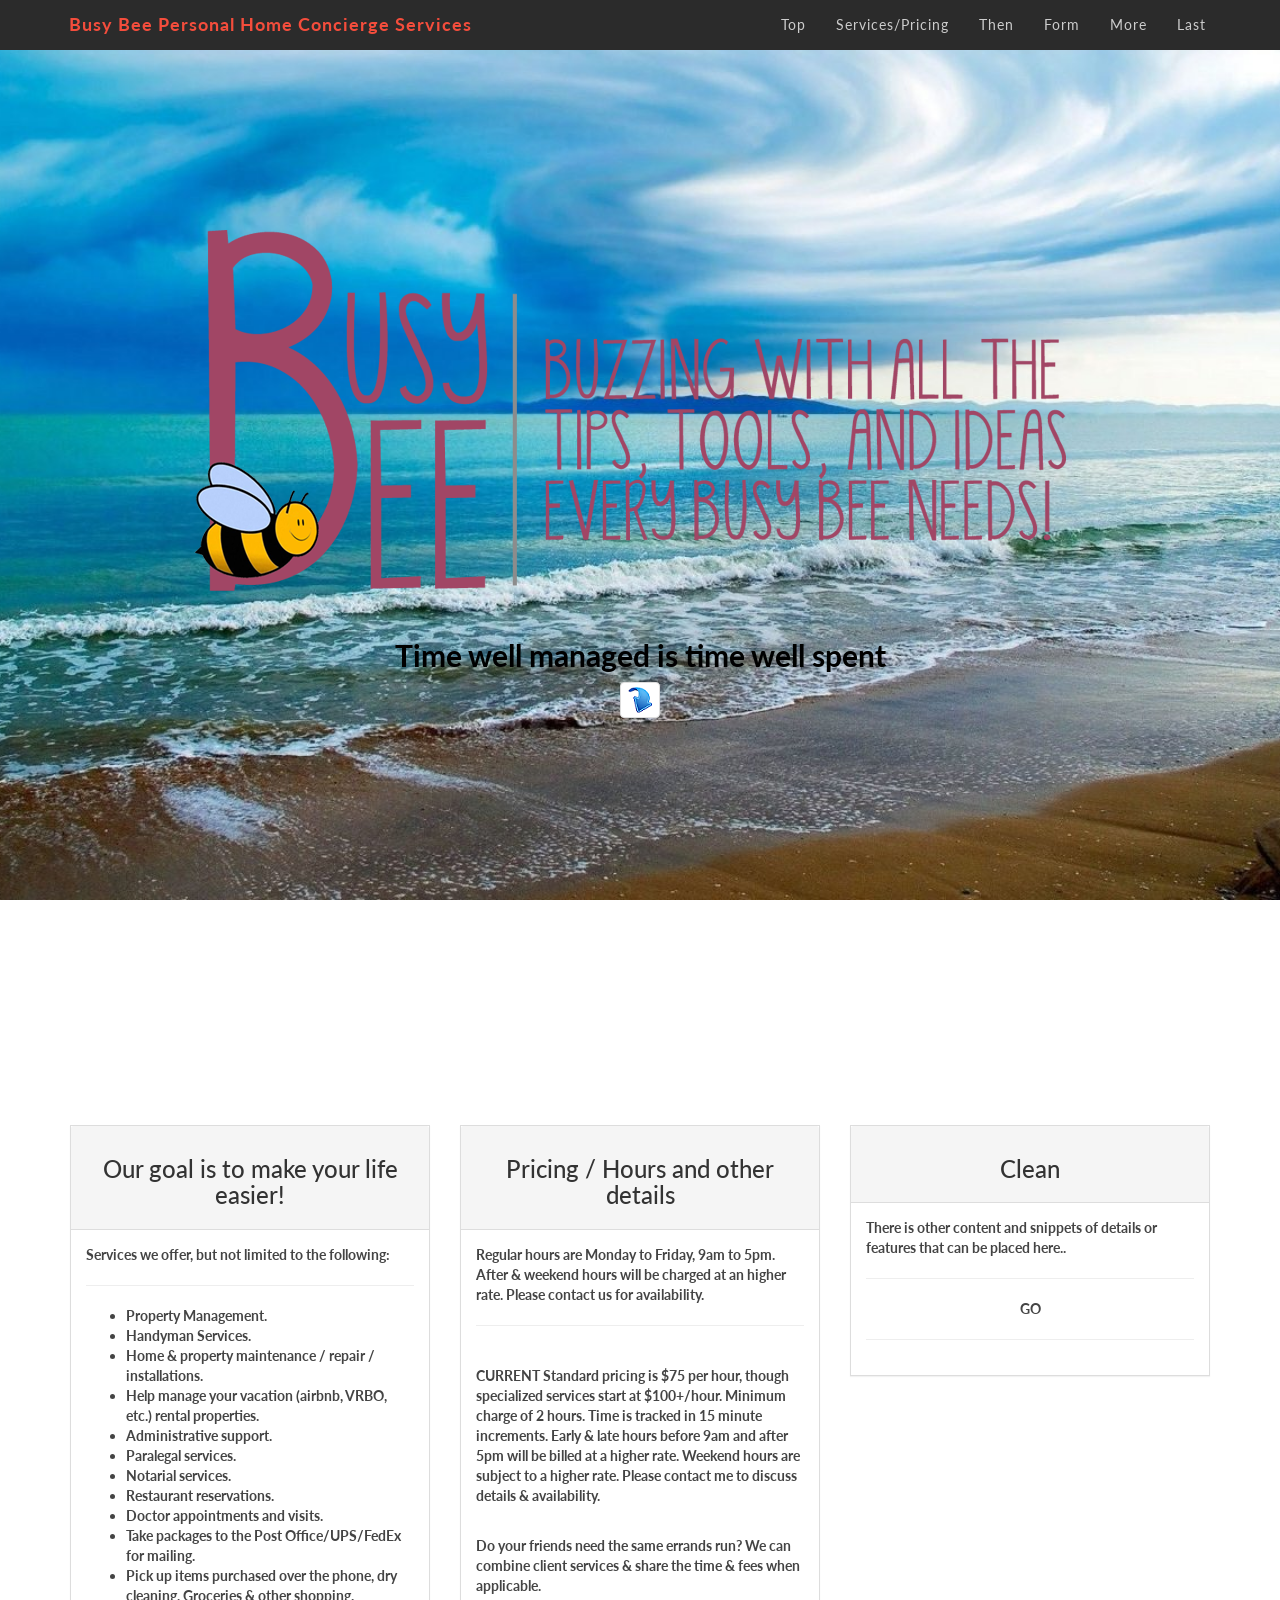
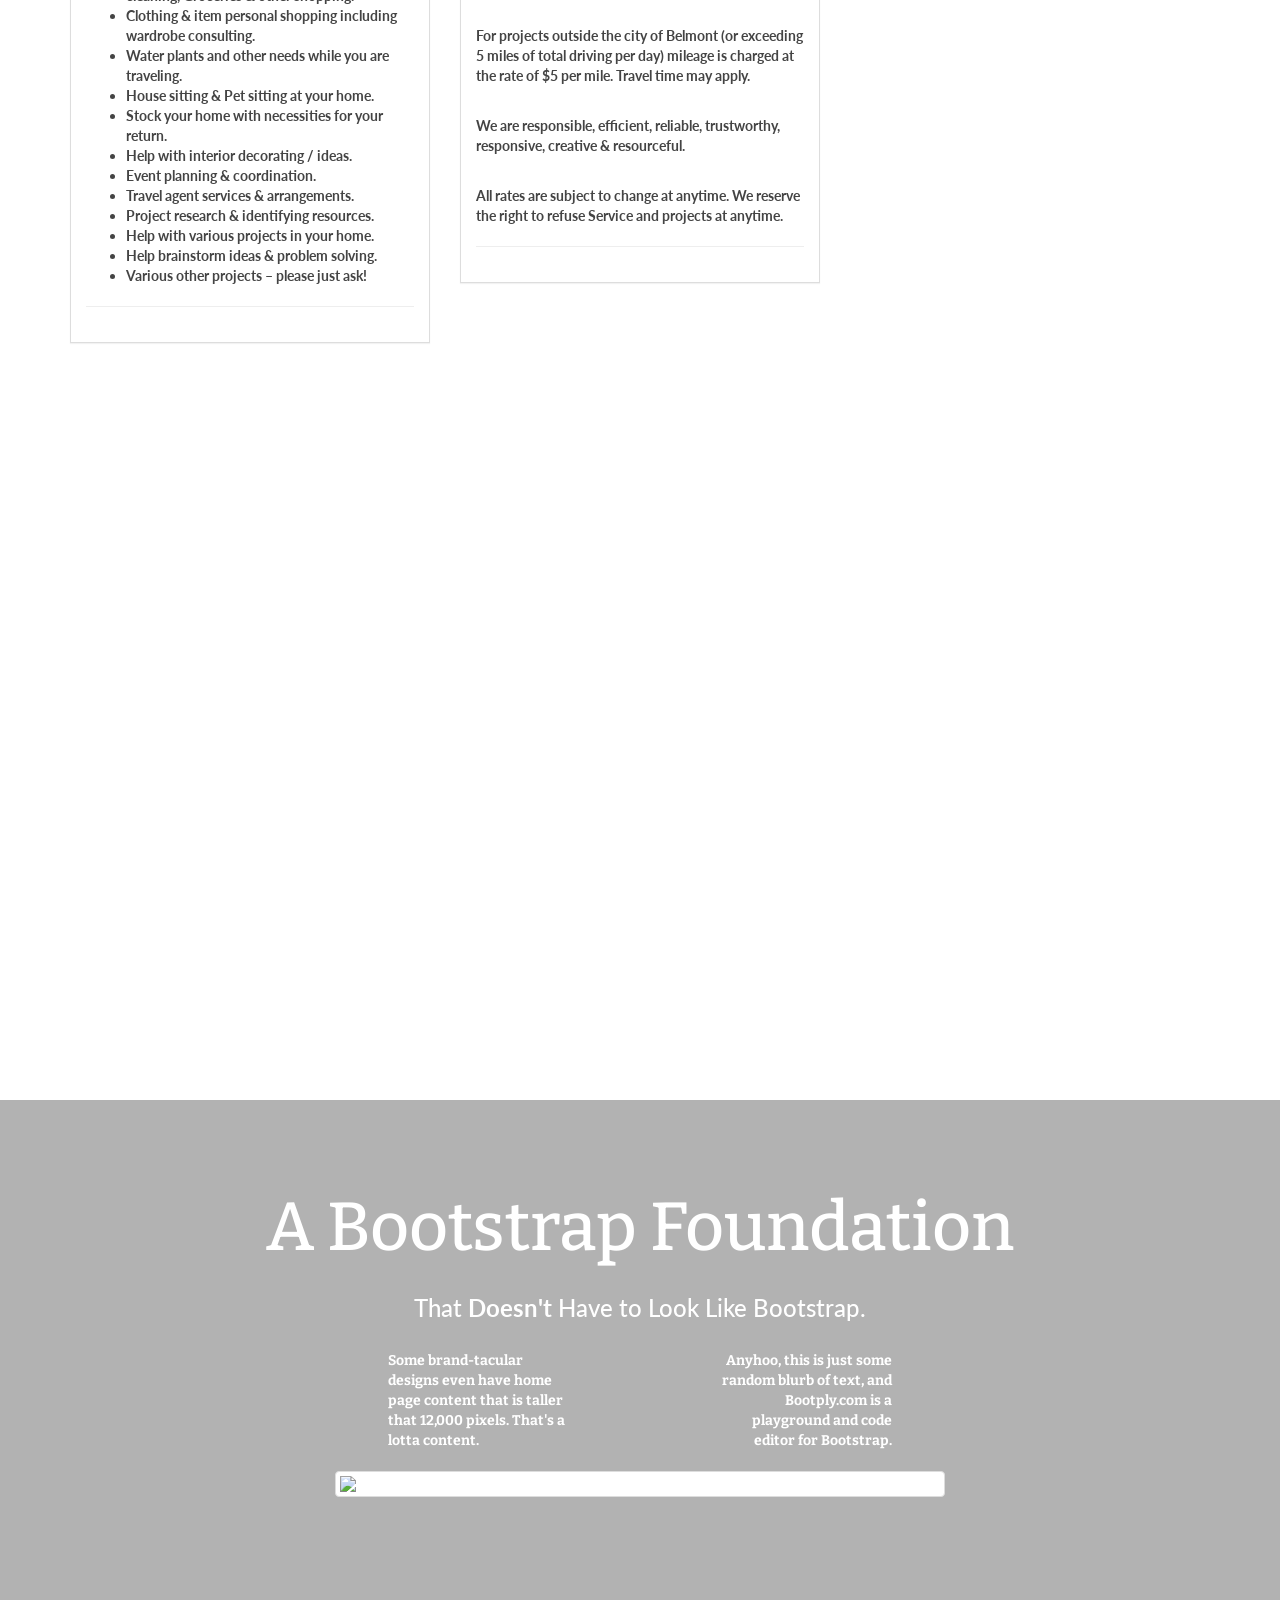
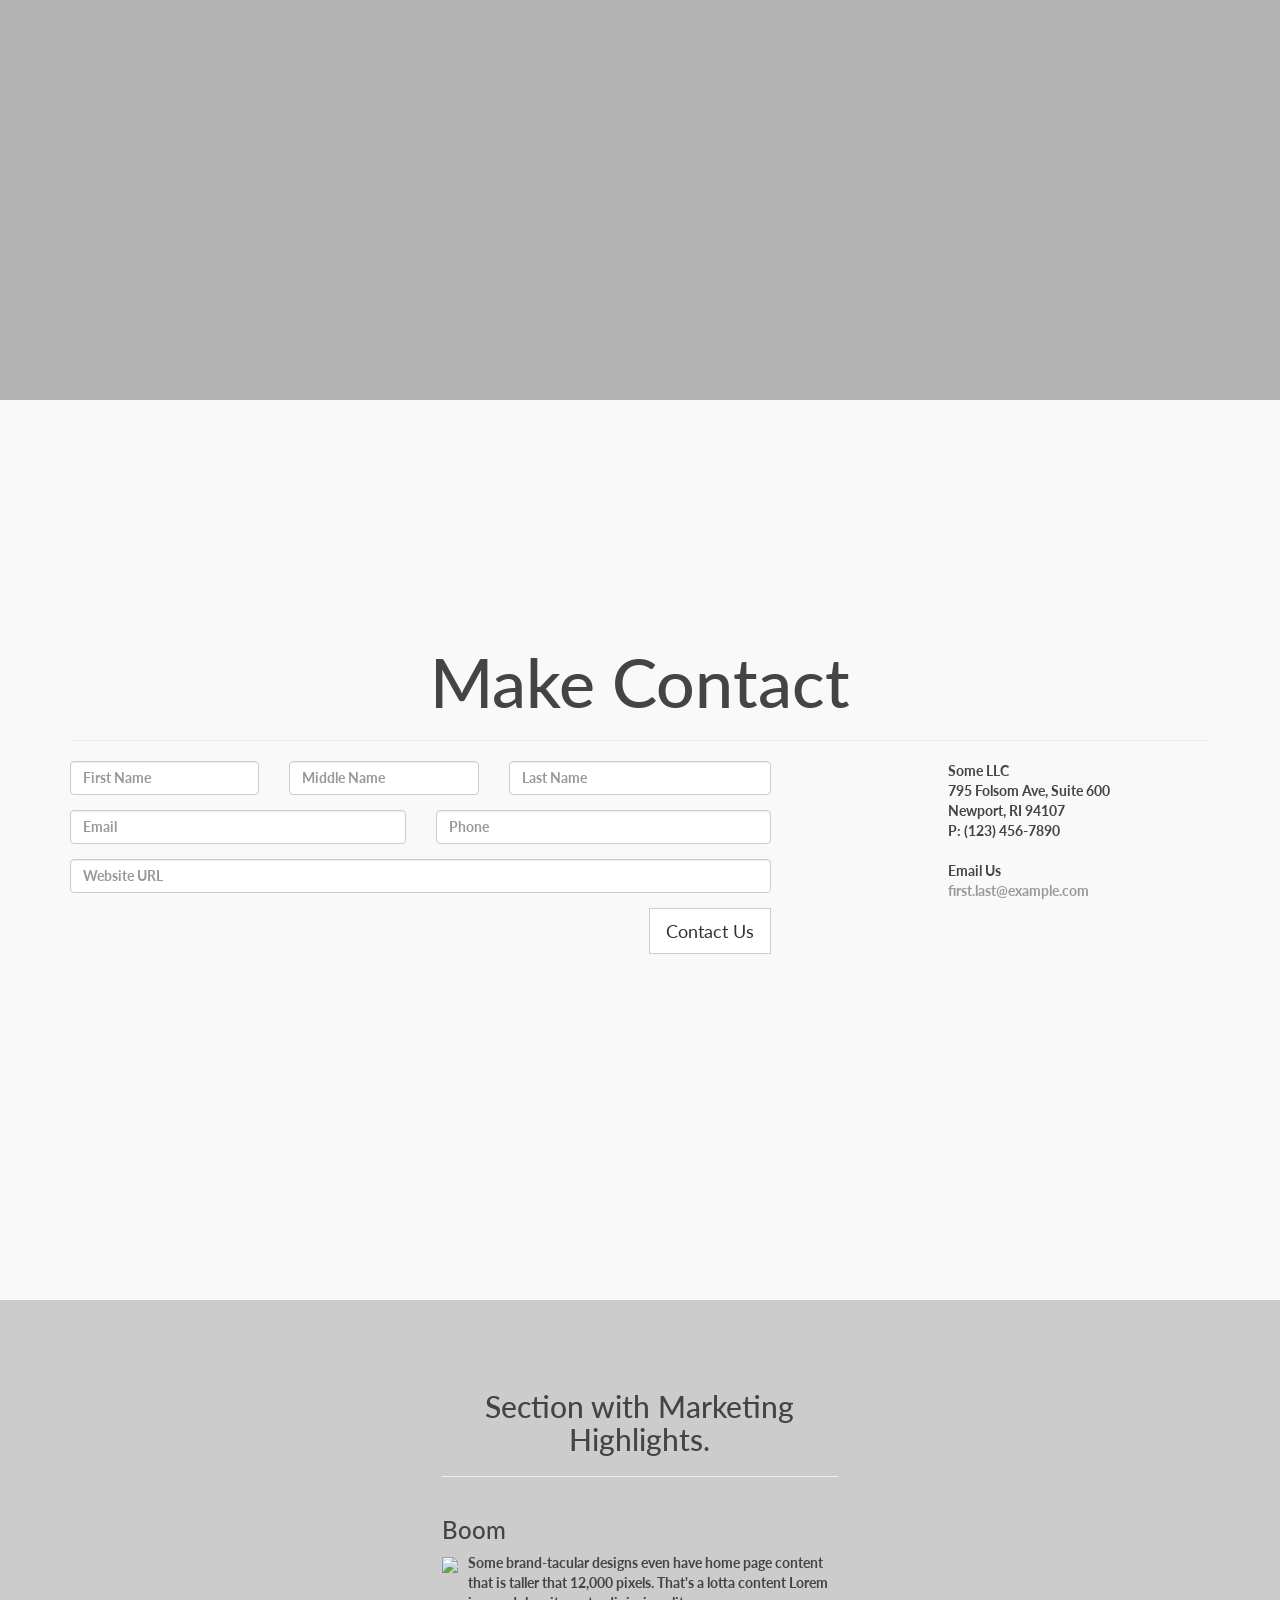
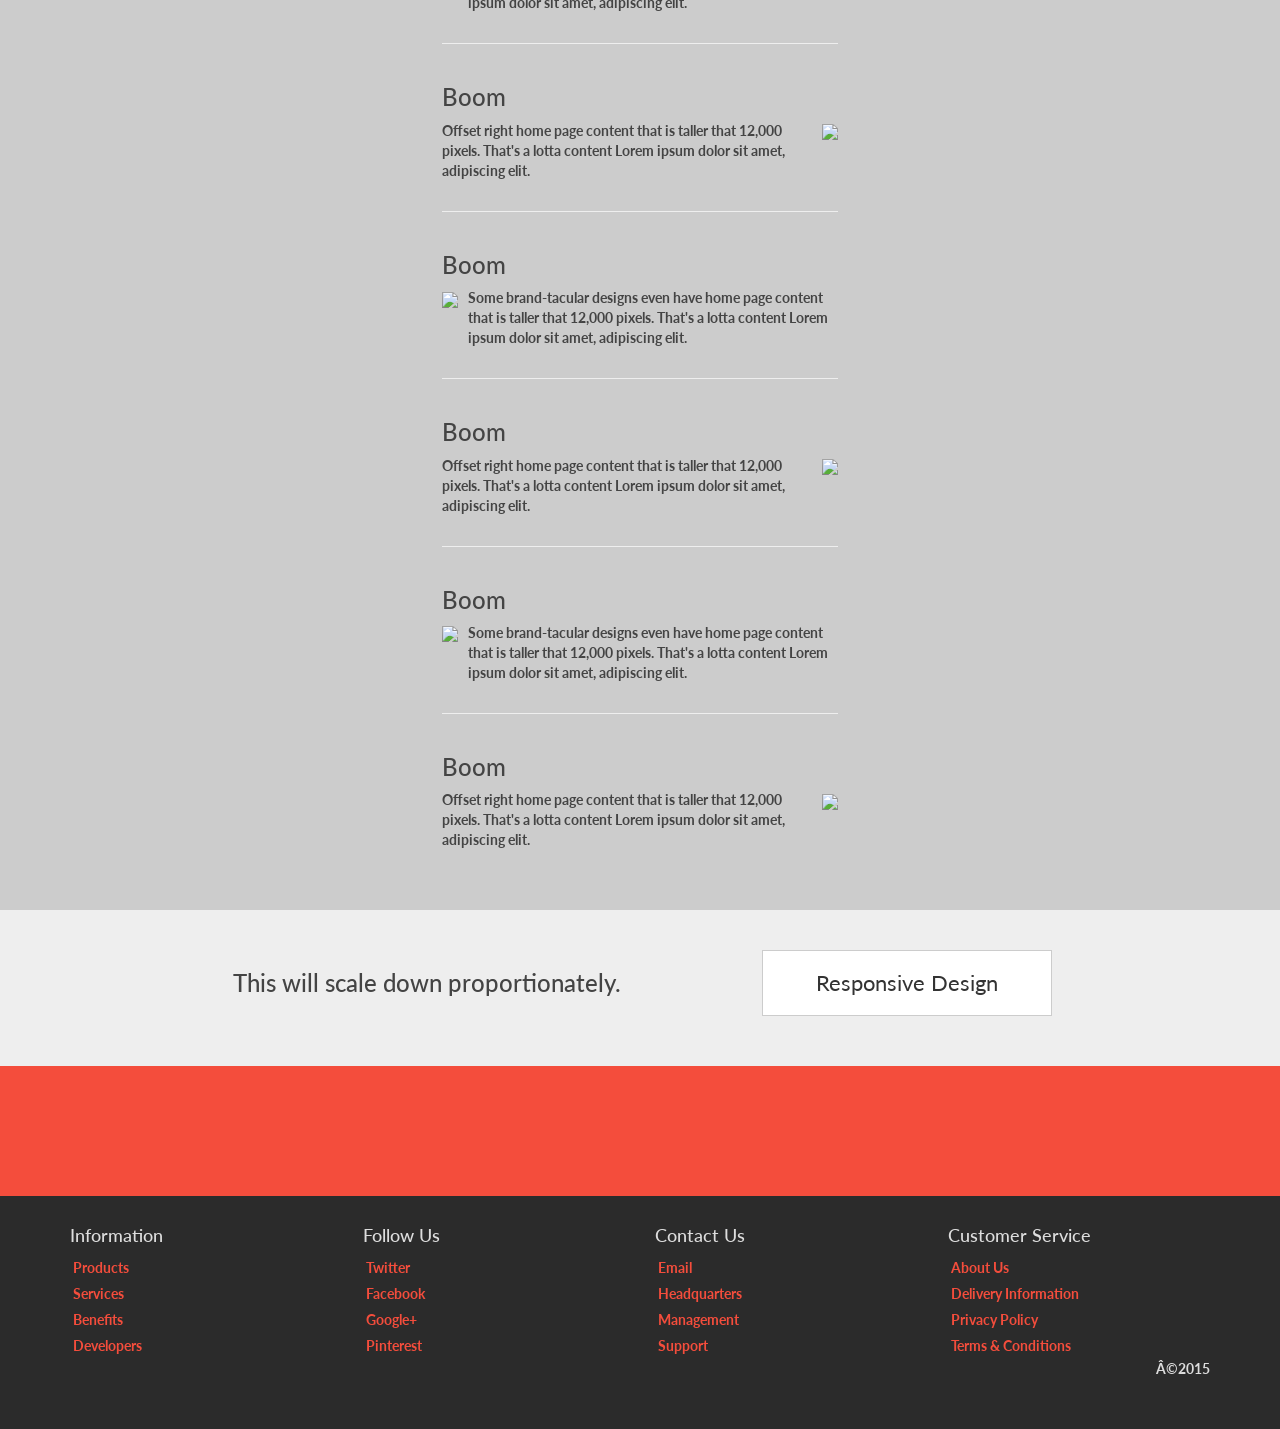
==== index.html @ f1a3a5f2 "Update index.html" ====
<!DOCTYPE html>
<html lang="en">
<head><meta https-equiv="Content-Type" content="text/html; charset=windows-1252">
      <meta charset="utf-8">
      <meta name="viewport" content="width=device-width, initial-scale=1">
      
  <title>busybeepersonalhomeconcierge</title>
	     <!-- Latest compiled and minified CSS -->
             <link rel="stylesheet" href="https://maxcdn.bootstrapcdn.com/bootstrap/3.3.5/css/bootstrap.min.css">
             <!-- Optional theme -->
             <link rel="stylesheet" href="https://maxcdn.bootstrapcdn.com/bootstrap/3.3.5/css/bootstrap-theme.min.css">
             <link type="text/css" rel="stylesheet" href="Busybee.css">
		     <!-- jQuery library -->
             <script src="https://ajax.googleapis.com/ajax/libs/jquery/1.11.3/jquery.min.js"></script>
             <!-- Latest compiled JavaScript -->
             <script src="https://maxcdn.bootstrapcdn.com/bootstrap/3.3.5/js/bootstrap.min.js"></script>
             <script type="text/javascript" src="Busybee.js"></script>
</head>

<nav class="navbar navbar-trans navbar-fixed-top" role="navigation">
    <div class="container">
        <div class="navbar-header">
            <button type="button" class="navbar-toggle" data-toggle="collapse" data-target="#navbar-collapsible">
                <span class="sr-only">Toggle navigation</span>
                <span class="icon-bar"></span>
                <span class="icon-bar"></span>
                <span class="icon-bar"></span>
            </button>
            <a class="navbar-brand text-danger" href="#"><b>Busy Bee Personal Home Concierge Services</b> </a>
        </div>
        <div class="navbar-collapse collapse" id="navbar-collapsible">
            <ul class="nav navbar-nav navbar-right">
                <li><a href="#section1">Top</a></li>
                <li><a href="#section2">Services/Pricing</a></li>
                <li><a href="#section3">Then</a></li>
                <li><a href="#section4">Form</a></li>
                <li><a href="#section5">More</a></li>
                <li><a href="#section6">Last</a></li>
                <li>&nbsp;</li>
            </ul>
            
        </div>
    </div>
</nav>

<section class="container-fluid" id="section1">
    <div id="butterfly">
        <div id="leftwing">
        </div>
        <div id="rightwing">
        </div>
    </div>
	<div class="v-center">
	
        <p class="text-center"><photo class="photo"><img id="img1" src="busybee2.png"></photo></p>
        <h2 class="text-center lato animate slideInDown" id="firsth2"><b> Time well managed is time well spent <b/></h2>
        
         <p class="text-center">
                <img src="downarrow.png" class="img-responsive thumbnail center-block ">
            </p>
        </div>
    
</section>

<section class="container-fluid" id="section2">
    <div class="container v-center">
        <div class="row">
            <div class="col-sm-4">
                <div class="row">
                    <div class="col-sm-12 text-center">
                        <div class="panel panel-default slideInLeft animate">
                            <div class="panel-heading">
                            <h3>Our goal is to make your life easier!</h3></div>
                            <div class="panel-body">
                                <p>Services we offer, but not limited to the following:</p>
                                <hr>
								<ul>
								<li>Property Management.</li>
								<li>Handyman Services.</li>
								<li>Home & property maintenance / repair / installations.</li>
								<li>Help manage your vacation (airbnb, VRBO, etc.) rental properties.</li>
								<li>Administrative support.</li>
								<li>Paralegal services.</li>
								<li>Notarial services.</li>
								<li>Restaurant reservations.</li>
								<li>Doctor appointments and visits.</li>
								<li>Take packages to the Post Office/UPS/FedEx for mailing.</li>
								<li>Pick up items purchased over the phone, dry cleaning, Groceries & other shopping.</li>
								<li>Clothing & item personal shopping including wardrobe consulting.</li>
								<li>Water plants and other needs while you are traveling.</li>
								<li>House sitting & Pet sitting at your home.</li>
								<li>Stock your home with necessities for your return.</li>
								<li>Help with interior decorating / ideas.</li>
								<li>Event planning & coordination.</li>
								<li>Travel agent services & arrangements.</li>
								<li>Project research & identifying resources.</li>
								<li>Help with various projects in your home.</li>
								<li>Help brainstorm ideas & problem solving.</li>
								<li>Various other projects – please just ask!</li>
								</ul>
                                <hr>
                            </div>
                        </div>
                    </div>
                </div>
            </div>
            <div class="col-sm-4 text-center">
                <div class="row">
                    <div class="col-sm-12 text-center">
                        <div class="panel panel-default slideInUp animate">
                            <div class="panel-heading">
                            <h3>Pricing / Hours and other details</h3></div>
                            <div class="panel-body">
                                <p>Regular hours are Monday to Friday, 9am to 5pm. After & weekend hours will be charged at an higher rate. Please contact us for availability.</p>
                                <hr>
								<p></p><br>

                                <p>CURRENT Standard pricing is $75 per hour, though specialized services start at $100+/hour. Minimum charge of 2 hours. Time is tracked in 15 minute increments. Early & late hours before 9am and after 5pm will be billed at a higher rate. Weekend hours are subject to a higher rate. Please contact me to discuss details & availability.</p><br>

                                <p>Do your friends need the same errands run? We can combine client services & share the time & fees when applicable.</p><br>

                                <p>For projects outside the city of Belmont (or exceeding 5 miles of total driving per day) mileage is charged at the rate of $5 per mile. Travel time may apply.</p> <br>

                                <p>We are responsible, efficient, reliable, trustworthy, responsive, creative & resourceful.</p><br>

                                <p>All rates are subject to change at anytime. We reserve the right to refuse Service and projects at anytime.</p>
                                <hr>
                            </div>
                        </div>
                    </div>
                </div>
            </div>
            <div class="col-sm-4 text-center">
                <div class="row">
                    <div class="col-sm-12 text-center">
                        <div class="panel panel-default slideInRight animate">
                            <div class="panel-heading">
                            <h3>Clean</h3></div>
                            <div class="panel-body">
                                <p>There is other content and snippets of details or features that can be placed here..</p>
                                <hr>GO
                                <hr>
                            </div>
                        </div>
                    </div>
                </div>
            </div>
        </div>
        <!--/row-->
        <div class="row">
            <br>
        </div>
    </div>
    <!--/container-->
</section>

<section>
    <div class="container-fluid v-center">
        <div class="row">
            
        </div>
        <div class="row">
          
        </div>
        <!--/row-->
    </div>
</section>

<section class="container-fluid" id="section3">
    <h1 class="text-center">A Bootstrap Foundation</h1>
    <div class="row">
        <div class="col-sm-6 col-sm-offset-3">
            <h3 class="text-center lato slideInUp animate">That <strong>Doesn't</strong> Have to Look Like Bootstrap.</h3>
            <br>
            <div class="row">
                <div class="col-xs-4 col-xs-offset-1">Some brand-tacular designs even have home page content that is taller that 12,000 pixels. That's a lotta content.</div>
                <div class="col-xs-2"></div>
                <div class="col-xs-4 text-right">Anyhoo, this is just some random blurb of text, and Bootply.com is a playground and code editor for Bootstrap.</div>
            </div>
            <br>
            <p class="text-center">
                <img src="//placehold.it/444x222/444/FFF" class="img-responsive thumbnail center-block ">
            </p>
        </div>
    </div>
</section>

<section id="section4">
    <div class="container v-center">
        <div class="row">
            <div class="col-md-12">
                <h1 class="text-center">Make Contact</h1>
                <hr>
            </div>
        </div>
        <div class="row">
            <div class="col-sm-9">
                <div class="row form-group">
                    <div class="col-sm-3">
                        <input type="text" class="form-control" id="firstName" name="firstName" placeholder="First Name" required="">
                    </div>
                    <div class="col-sm-3">
                        <input type="text" class="form-control" id="middleName" name="firstName" placeholder="Middle Name" required="">
                    </div>
                    <div class="col-sm-4">
                        <input type="text" class="form-control" id="lastName" name="lastName" placeholder="Last Name" required="">
                    </div>
                </div>
                <div class="row form-group">
                    <div class="col-sm-5">
                        <input type="email" class="form-control" name="email" placeholder="Email" required="">
                    </div>
                    <div class="col-sm-5">
                        <input type="email" class="form-control" name="phone" placeholder="Phone" required="">
                    </div>
                </div>
                <div class="row form-group">
                    <div class="col-sm-10">
                        <input type="homepage" class="form-control" placeholder="Website URL" required="">
                    </div>
                </div>
                <div class="row form-group">
                    <div class="col-sm-10">
                        <button class="btn btn-default btn-lg pull-right">Contact Us</button>
                    </div>
                </div>
            </div>
            <div class="col-sm-3 pull-right">
                <address>
              <strong>Some LLC</strong><br>
              795 Folsom Ave, Suite 600<br>
              Newport, RI 94107<br>
              P: (123) 456-7890
            </address>
                <address>
              <strong>Email Us</strong><br>
              <a href="mailto:#">first.last@example.com</a>
            </address>
            </div>
        </div>
    </div>
</section>

<section class="container-fluid" id="section5">
    <div class="row">
        <div class="col-sm-6 col-sm-offset-3 col-md-4 col-md-offset-4">
            <h2 class="text-center lato">Section with Marketing Highlights.</h2>
            <hr>
            <div class="media">
                <h3>Boom</h3>
                <div class="media-left">
                    <img src="//placehold.it/100">
                </div>
                <div class="media-body media-middle">
                    <p>Some brand-tacular designs even have home page content that is taller that 12,000 pixels. That's a lotta content Lorem ipsum dolor sit amet, adipiscing elit.</p>
                </div>
            </div>
            <hr>
            <div class="media">
                <h3>Boom</h3>
                <div class="media-body media-middle">
                    <p>Offset right home page content that is taller that 12,000 pixels. That's a lotta content Lorem ipsum dolor sit amet, adipiscing elit.</p>
                </div>
                <div class="media-right">
                    <img src="//placehold.it/100">
                </div>
            </div>
            <hr>
            <div class="media">
                <h3>Boom</h3>
                <div class="media-left">
                    <img src="//placehold.it/100">
                </div>
                <div class="media-body media-middle">
                    <p>Some brand-tacular designs even have home page content that is taller that 12,000 pixels. That's a lotta content Lorem ipsum dolor sit amet, adipiscing elit.</p>
                </div>
            </div>
            <hr>
            <div class="media">
                <h3>Boom</h3>
                <div class="media-body media-middle">
                    <p>Offset right home page content that is taller that 12,000 pixels. That's a lotta content Lorem ipsum dolor sit amet, adipiscing elit.</p>
                </div>
                <div class="media-right">
                    <img src="//placehold.it/100">
                </div>
            </div>
            <hr>
            <div class="media">
                <h3>Boom</h3>
                <div class="media-left">
                    <img src="//placehold.it/100">
                </div>
                <div class="media-body media-middle">
                    <p>Some brand-tacular designs even have home page content that is taller that 12,000 pixels. That's a lotta content Lorem ipsum dolor sit amet, adipiscing elit.</p>
                </div>
            </div>
            <hr>
            <div class="media">
                <h3>Boom</h3>
                <div class="media-body media-middle">
                    <p>Offset right home page content that is taller that 12,000 pixels. That's a lotta content Lorem ipsum dolor sit amet, adipiscing elit.</p>
                </div>
                <div class="media-right">
                    <img src="//placehold.it/100">
                </div>
            </div>

        </div>
    </div>
</section>

<section class="container-fluid" id="section6">
    <ul class="row list-unstyled">
        <li class="col-md-6 col-md-offset-1 col-xs-10 col-xs-offset-1">
            <h3 class="text-center">This will scale down proportionately.</h3>
        </li>
        <li class="col-md-3 col-md-offset-0 col-xs-10 col-xs-offset-1 text-center">
            <a href="" class="center-block btn btn-default btn-lg btn-huge lato animate slideInRight">Responsive Design</a>
        </li>
    </ul>
</section>

<section class="container-fluid" id="section7">
    <div class="row">
        <!--fontawesome icons-->
        <div class="col-sm-1 col-sm-offset-3 col-xs-4 text-center">
            <i class="fa fa-github fa-4x"></i>
        </div>
        <div class="col-sm-1 col-xs-4 text-center">
            <i class="fa fa-foursquare fa-4x"></i>
        </div>
        <div class="col-sm-1 col-xs-4 text-center">
            <i class="fa fa-pinterest fa-4x"></i>
        </div>
        <div class="col-sm-1 col-xs-4 text-center">
            <i class="fa fa-google-plus fa-4x"></i>
        </div>
        <div class="col-sm-1 col-xs-4 text-center">
            <i class="fa fa-twitter fa-4x"></i>
        </div>
        <div class="col-sm-1 col-xs-4 text-center">
            <i class="fa fa-dribbble fa-4x"></i>
        </div>
    </div>
</section>

<footer id="footer">
    <div class="container">
        <div class="row">
            <div class="col-xs-6 col-sm-6 col-md-3 column">
                <h4>Information</h4>
                <ul class="nav">
                    <li><a href="about-us.html">Products</a></li>
                    <li><a href="about-us.html">Services</a></li>
                    <li><a href="about-us.html">Benefits</a></li>
                    <li><a href="elements.html">Developers</a></li>
                </ul>
            </div>
            <div class="col-xs-6 col-md-3 column">
                <h4>Follow Us</h4>
                <ul class="nav">
                    <li><a href="#">Twitter</a></li>
                    <li><a href="#">Facebook</a></li>
                    <li><a href="#">Google+</a></li>
                    <li><a href="#">Pinterest</a></li>
                </ul>
            </div>
            <div class="col-xs-6 col-md-3 column">
                <h4>Contact Us</h4>
                <ul class="nav">
                    <li><a href="#">Email</a></li>
                    <li><a href="#">Headquarters</a></li>
                    <li><a href="#">Management</a></li>
                    <li><a href="#">Support</a></li>
                </ul>
            </div>
            <div class="col-xs-6 col-md-3 column">
                <h4>Customer Service</h4>
                <ul class="nav">
                    <li><a href="#">About Us</a></li>
                    <li><a href="#">Delivery Information</a></li>
                    <li><a href="#">Privacy Policy</a></li>
                    <li><a href="#">Terms &amp; Conditions</a></li>
                </ul>
            </div>
        </div>
        <!--/row-->
        <p class="text-right">Â©2015</p>
    </div>
</footer>

<div class="scroll-up">
	<a href="#"><i class="fa fa-angle-up"></i></a>
</div>

<div id="myModal" class="modal fade" tabindex="-1" role="dialog" aria-labelledby="myModalLabel" aria-hidden="true">
    <div class="modal-dialog">
        <div class="modal-content">
            <div class="modal-header">
                <button type="button" class="close" data-dismiss="modal" aria-hidden="true">Ã—</button>
                <h2 class="text-center"><img src="//placehold.it/110" class="img-circle"><br>Login</h2>
            </div>
            <div class="modal-body row">
                <h6 class="text-center">COMPLETE THESE FIELDS TO SIGN UP</h6>
                <form class="col-md-10 col-md-offset-1 col-xs-12 col-xs-offset-0">
                    <div class="form-group">
                        <input type="text" class="form-control input-lg" placeholder="Email">
                    </div>
                    <div class="form-group">
                        <input type="password" class="form-control input-lg" placeholder="Password">
                    </div>
                    <div class="form-group">
                        <button class="btn btn-danger btn-lg btn-block">Sign In</button>
                        <span class="pull-right"><a href="#">Register</a></span><span><a href="#">Need help?</a></span>
                    </div>
                </form>
            </div>
            <div class="modal-footer">
                <h6 class="text-center"><a href="">Privacy is important to us. Click here to read why.</a></h6>
            </div>
        </div>
    </div>
</div>
---- Busybee.css ----
@import url(http://fonts.googleapis.com/css?family=Lato:300,400);
@import url(http://fonts.googleapis.com/css?family=Bitter:400);

html,body {
	height:100%;
    background:center no-repeat fixed url('beach1.jpg');
    background-size: cover;
    color:#444;
    font-family: 'Lato', sans-serif;
}

@media (min-width:768px) {
    h1 {
        font-size:68px;
    }
}

a {
    color:#999;
}

a:hover {
    color:#111;
}

.btn,.well,.panel {
    border-radius:0;
}

.btn-danger {
    background-color:#f44d3c;
}

.text-danger, a.text-danger {
    color:#f44d3c;
}

.btn-huge {
    padding:17px 22px;
    font-size:22px;
}

.lato {
    font-family: 'Lato', sans-serif;
}

.bitter {
    font-family: 'Bitter', serif;
}

.icon-bar {
	background-color:#fff;
}

.navbar-trans {
	background-color:#2b2b2b;
    color:#cdcdcd;
    border-width:0;
}

.navbar-trans .navbar-brand, .navbar-trans >.container-fluid .navbar-brand {
    padding: 14px;
    color:#f44d3c;
}

.navbar-trans li>a:focus,.navbar-trans li.active {
	background-color:#f44d3c;
	color:#333;
}

.navbar-trans li>a:hover {
	background-color:#f44d3c;
	color:#fff;
	opacity:0.5;
}

.navbar-trans a{
    color:#cdcdcd;
    letter-spacing:1px;
}

.navbar-trans .form-control:focus {
	border-color: #eee;
	outline: 0;
	-webkit-box-shadow: inset 0 1px 1px rgba(0,0,0,0.075),0 0 8px rgba(100,100,100,0.6);
	box-shadow: inset 0 1px 1px rgba(0,0,0,0.075),0 0 8px rgba(100,100,100,0.6);
}

.scroll-down {
  position: absolute;
  left: 50%;
  bottom: 40px;
  border: 2px solid #fff;
  border-radius: 50%;
  height: 50px;
  width: 50px;
  margin-left: -15px;
  display: block;
  padding: 7px;
  text-align: center;
  z-index:-1
}

.scroll-up {
  position: fixed;
  display: none;
  z-index: 999;
  bottom: 2em;
  right: 2em;
}

.scroll-up a {
  background-color: rgba(135, 135, 135, 0.2);
  display: block;
  width: 35px;
  height: 35px;
  text-align: center;
  color: #fff;
  font-size: 15px;
  line-height: 30px;
}

section {background-color: rgba(0,0,0,0.0);
	padding-top:70px;  
    padding-bottom:50px;
    min-height:100%;
    min-height:calc(100% - 0);
    -webkit-transform-style: preserve-3d;
    -moz-transform-style: preserve-3d;
    transform-style: preserve-3d;
}

@media (min-width:768px) {
    .v-center {
        height: 50%;
        overflow: visible;
        margin: auto;
        position: absolute;
        top: 0; left: 0; bottom: 0; right: 0;
    }
}
#firsth2 {color:#000000;}
#img1 {background-color:;}
#section1, #section3 {
	background-color: rgba(0,0,0,0.0);
	color:#fff;
	font-family: 'Bitter', serif;
}
  
#section4 {
	background-color: rgba(225,225,225,0.2);
	color:#444;
}
  
#section2 {z-index:9;
	background-color: rgba(0,0,0,0.0);
}

#section3 {
	background-color: rgba(0,0,0,0.3);
}

#section5 {
	background-color: rgba(0,0,0,0.2);
}

#section6 {
    background-color: #eee;
	min-height:130px;
	padding-top:40px;
	padding-bottom:40px;
}

#section7 {
	background-color: #f44d3c;
	color: #f6f6f6;
	min-height:130px;
	padding-top:40px;
	padding-bottom:40px;
}
p { text-align:left;}
li{ text-align:left;}


footer {
	background-color:#2b2b2b;
    color:#ddd;
    min-height:100px;
    padding-top:20px;
    padding-bottom:40px;
}

footer .nav>li>a {
    padding: 3px;
    color: #f44d3c;
}

footer .nav>li>a:hover {
    background-color:transparent;
	color:#fff;
}#butterfly{
    position: absolute;
    left:0px;
    top:0px;
    width: 366px;
    height: 208px;
    z-index:20;
    -webkit-transform: rotate(-20deg)  translate(30px, 60px) scale(0.8, 0.8);
    -webkit-transform-origin: center center;
    -moz-transform: rotate(-20deg)  translate(30px, 60px) scale(0.8, 0.8);
    -moz-transform-origin: center center;
}

#rightwing{
    position: absolute;
    left:0px;
    top:0px;
    width: 178px;
    height: 208px;
    background-image: url(http://www.eleqtriq.com/wp-content/static/demos/2010/css3d/img/wing.png);
    background-repeat:no-repeat;
    
    -webkit-transform: rotate3d(0, 0, 0, 180deg); /* Mirror left wing */
    -webkit-transform-origin: center right;
    -webkit-animation-name: rightwingani;
    -webkit-animation-duration: 8s;
    -webkit-animation-iteration-count: infinite;
    -webkit-animation-timing-function: ease-in-out;
    
    -moz-transform: rotate3d(0, 0, 0, 180deg); /* Mirror left wing */
    -moz-transform-origin: center right;
    -moz-animation-name: rightwingani;
    -moz-animation-duration: 8s;
    -moz-animation-iteration-count: infinite;
    -moz-animation-timing-function: ease-in-out;
}

@-webkit-keyframes rightwingani {
    from {
        -webkit-transform: rotate3d(0, 1, 0, 180deg);
    }
    30% {
        -webkit-transform: rotate3d(0, 1, 0, 180deg);
    }
    50% {
        -webkit-transform: rotate3d(0, 1, 0, 100deg);
    }
    70%{
        -webkit-transform: rotate3d(0, 1, 0, 180deg);
    }
    to{
        -webkit-transform: rotate3d(0, 1, 0, 180deg);
    }
}

@-moz-keyframes rightwingani {
    from {
        -moz-transform: rotate3d(0, 1, 0, 180deg);
    }
    30% {
        -moz-transform: rotate3d(0, 1, 0, 180deg);
    }
    50% {
        -moz-transform: rotate3d(0, 1, 0, 100deg);
    }
    70%{
        -moz-transform: rotate3d(0, 1, 0, 180deg);
    }
    to{
        -moz-transform: rotate3d(0, 1, 0, 180deg);
    }
}

#leftwing{
    position: absolute;
    left:0px;
    top:0px;
    width: 178px;
    height: 208px;
    background-image: url(http://www.eleqtriq.com/wp-content/static/demos/2010/css3d/img/wing.png);
    background-repeat: no-repeat;
    
    -webkit-transform-origin: top right;
    -webkit-animation-name: leftwingani;
    -webkit-animation-duration: 8s;
    -webkit-animation-iteration-count: infinite;
    -webkit-animation-timing-function: ease-in-out;
    
    -moz-transform-origin: top right;
    -moz-animation-name: leftwingani;
    -moz-animation-duration: 8s;
    -moz-animation-iteration-count: infinite;
    -moz-animation-timing-function: ease-in-out;
}

@-webkit-keyframes leftwingani {
    from {
        -webkit-transform: rotate3d(0, 1, 0, 0deg);
    }
    30%  {
        -webkit-transform: rotate3d(0, 1, 0, 0deg);
    }
    50% {
        -webkit-transform: rotate3d(0, 1, 0, 80deg);
    }
    70%{
        -webkit-transform: rotate3d(0, 1, 0, 00deg);
    }
    to{
        -webkit-transform: rotate3d(0, 1, 0, 00deg);
    }
}


@-moz-keyframes leftwingani {
    from {
        -moz-transform: rotate3d(0, 1, 0, 0deg);
    }
    30%  {
        -moz-transform: rotate3d(0, 1, 0, 0deg);
    }
    50% {
        -moz-transform: rotate3d(0, 1, 0, 80deg);
    }
    70%{
        -moz-transform: rotate3d(0, 1, 0, 00deg);
    }
    to{
        -moz-transform: rotate3d(0, 1, 0, 00deg);
    }
}
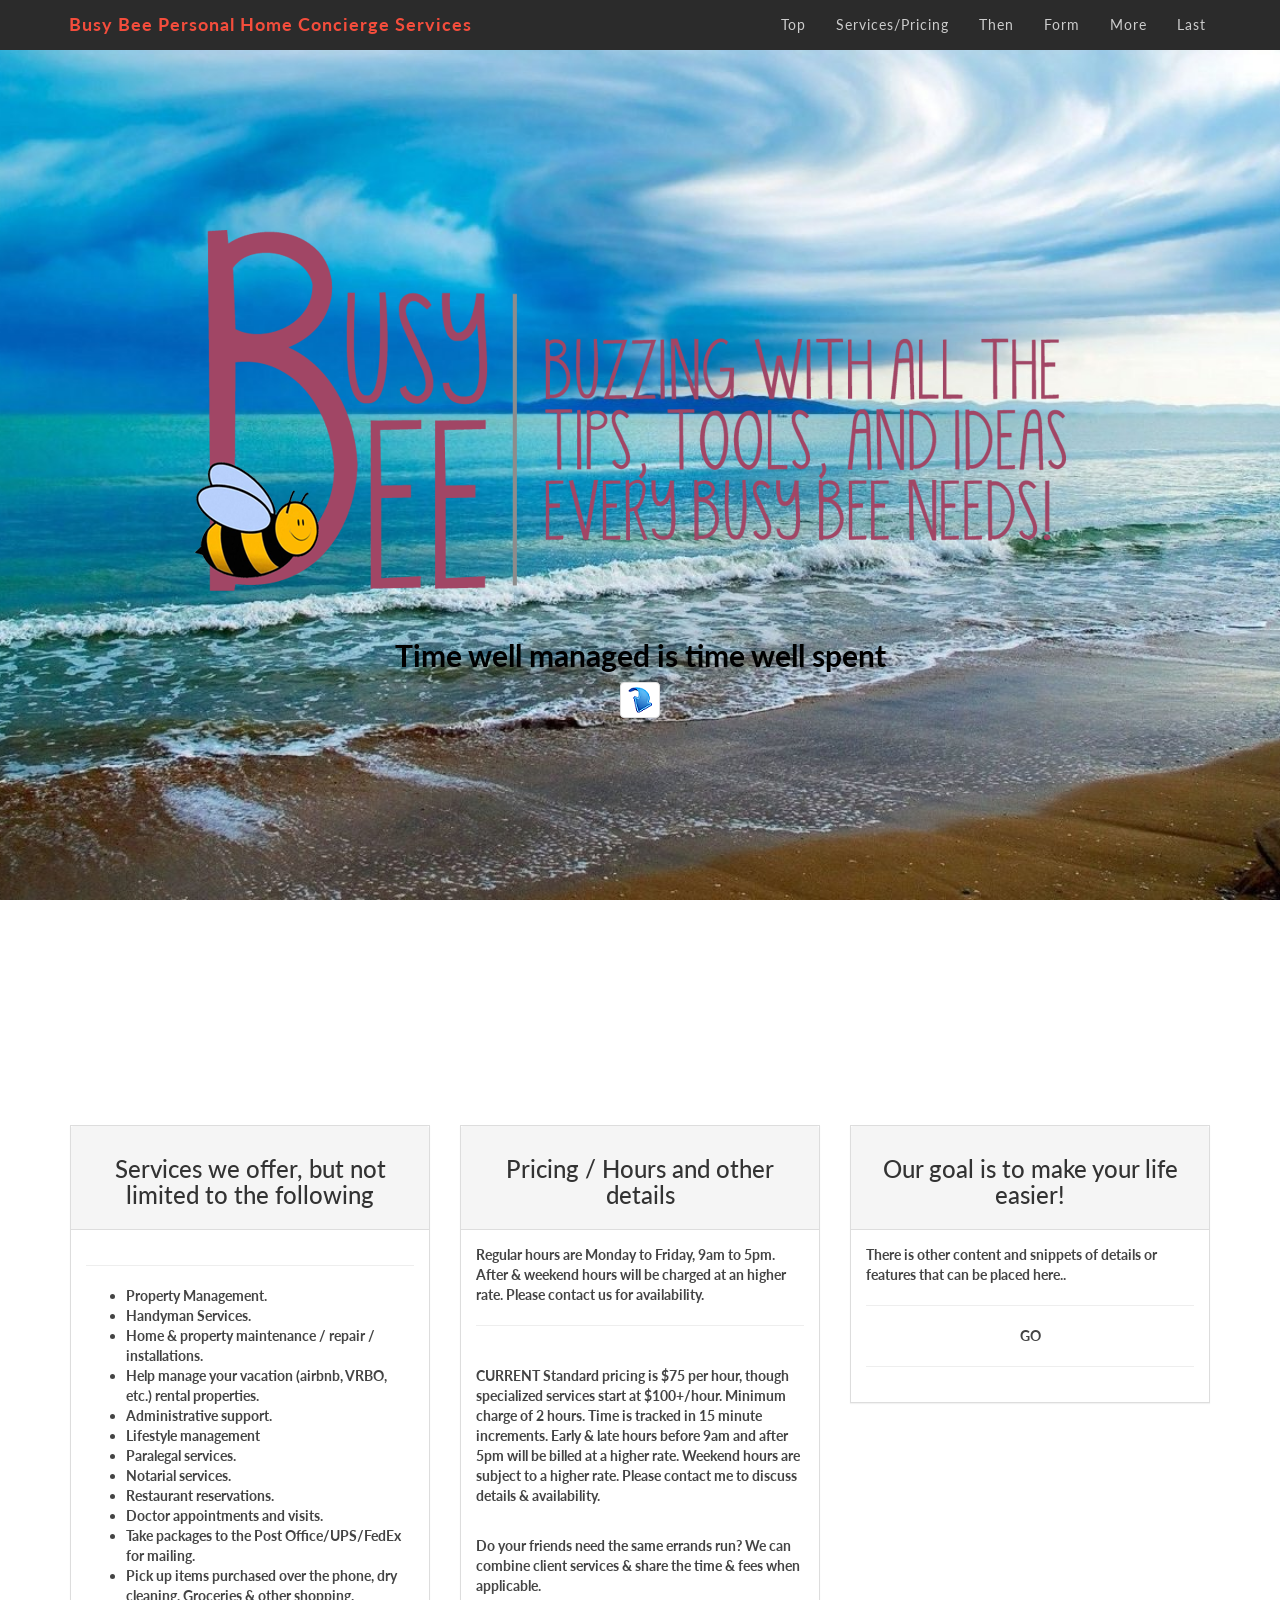
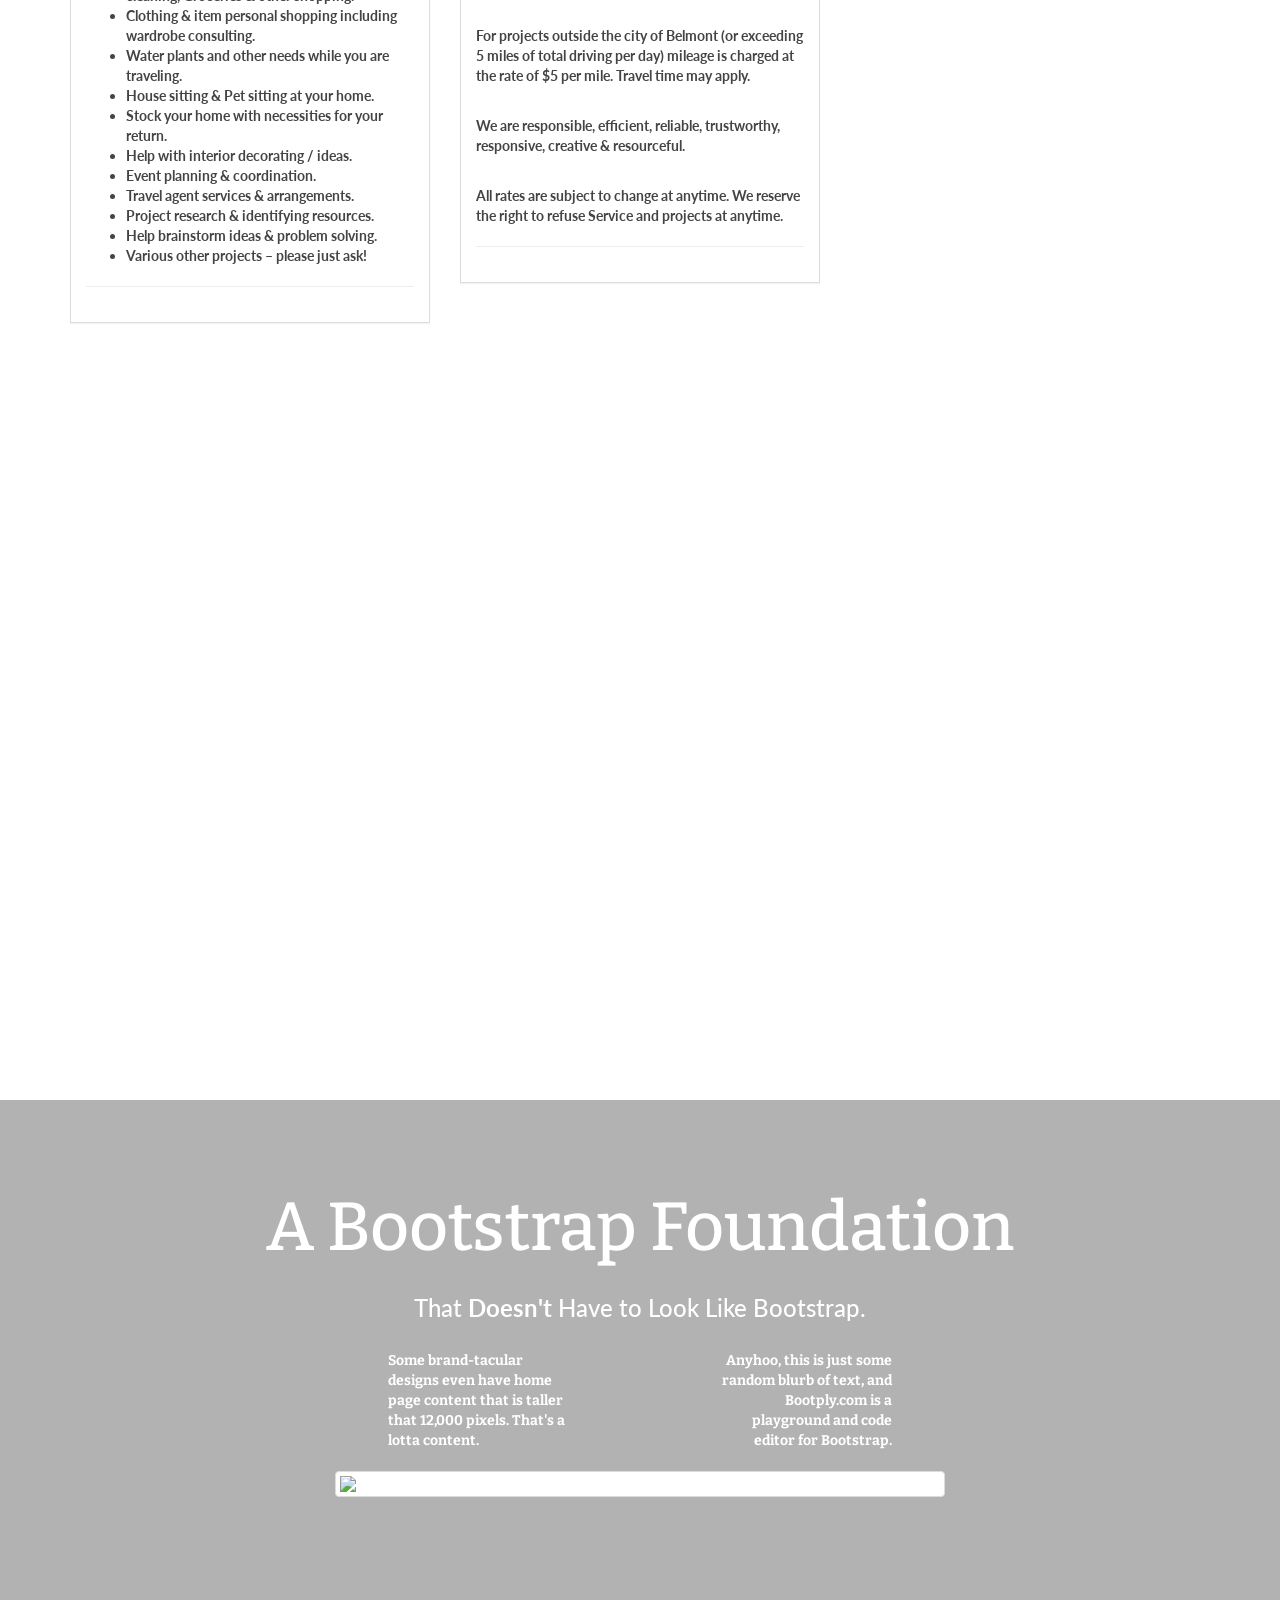
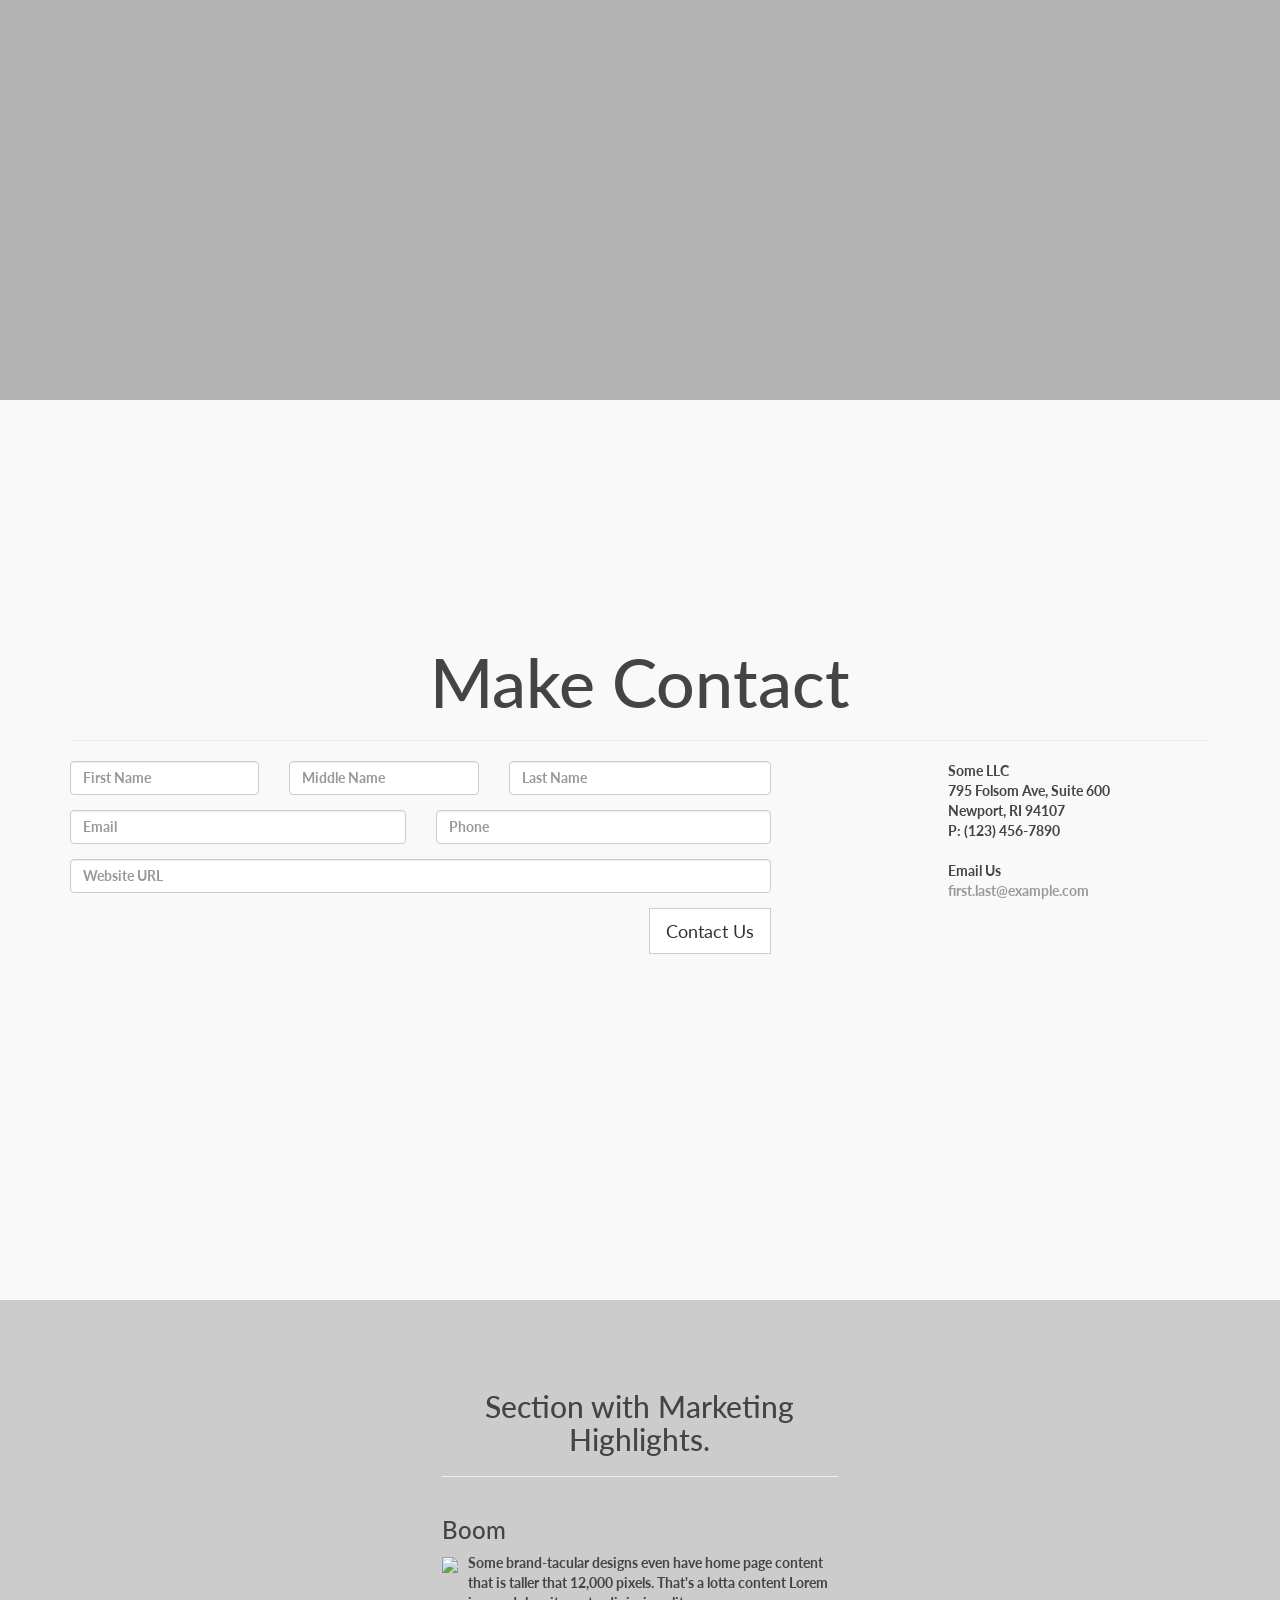
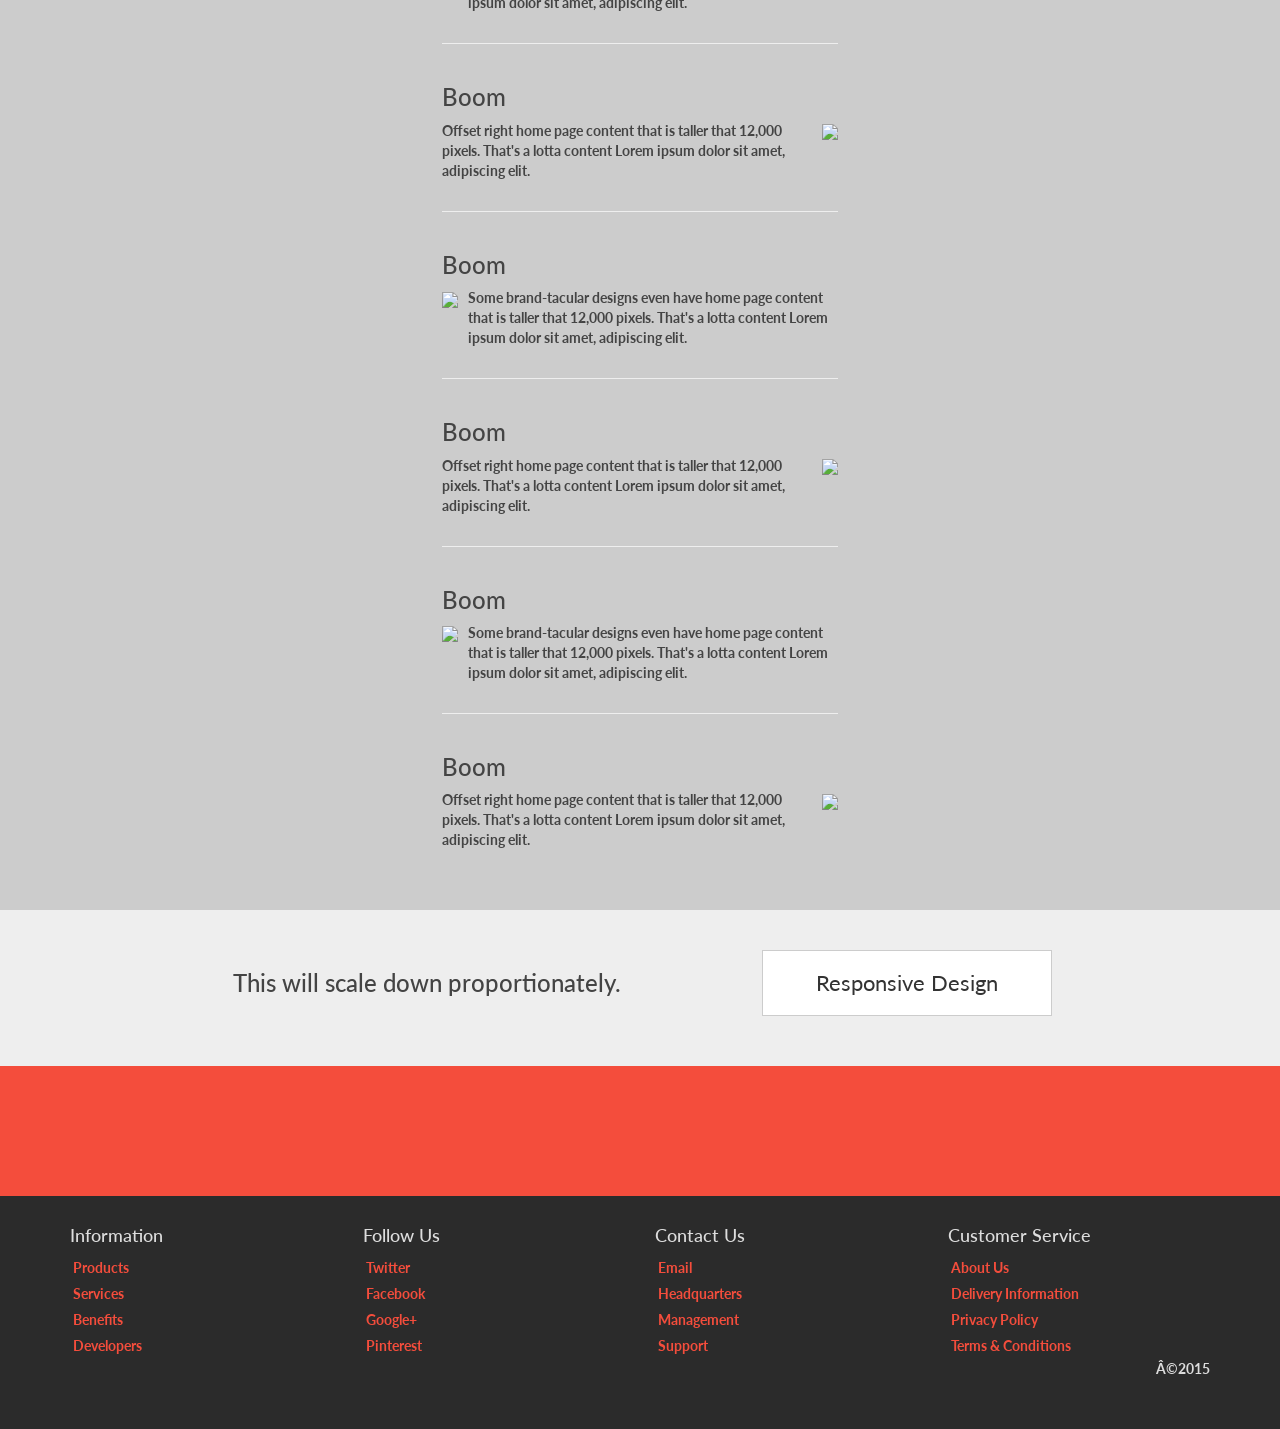
==== commit a06830b4: "Update index.html" ====
--- a/index.html
+++ b/index.html
@@ -70,9 +70,9 @@
                     <div class="col-sm-12 text-center">
                         <div class="panel panel-default slideInLeft animate">
                             <div class="panel-heading">
-                            <h3>Our goal is to make your life easier!</h3></div>
+                            <h3>Services we offer, but not limited to the following</h3></div>
                             <div class="panel-body">
-                                <p>Services we offer, but not limited to the following:</p>
+                                <p></p>
                                 <hr>
 								<ul>
 								<li>Property Management.</li>
@@ -80,6 +80,7 @@
 								<li>Home & property maintenance / repair / installations.</li>
 								<li>Help manage your vacation (airbnb, VRBO, etc.) rental properties.</li>
 								<li>Administrative support.</li>
+								<li>Lifestyle management</li>
 								<li>Paralegal services.</li>
 								<li>Notarial services.</li>
 								<li>Restaurant reservations.</li>
@@ -94,7 +95,6 @@
 								<li>Event planning & coordination.</li>
 								<li>Travel agent services & arrangements.</li>
 								<li>Project research & identifying resources.</li>
-								<li>Help with various projects in your home.</li>
 								<li>Help brainstorm ideas & problem solving.</li>
 								<li>Various other projects – please just ask!</li>
 								</ul>
@@ -135,7 +135,7 @@
                     <div class="col-sm-12 text-center">
                         <div class="panel panel-default slideInRight animate">
                             <div class="panel-heading">
-                            <h3>Clean</h3></div>
+                            <h3>Our goal is to make your life easier!</h3></div>
                             <div class="panel-body">
                                 <p>There is other content and snippets of details or features that can be placed here..</p>
                                 <hr>GO
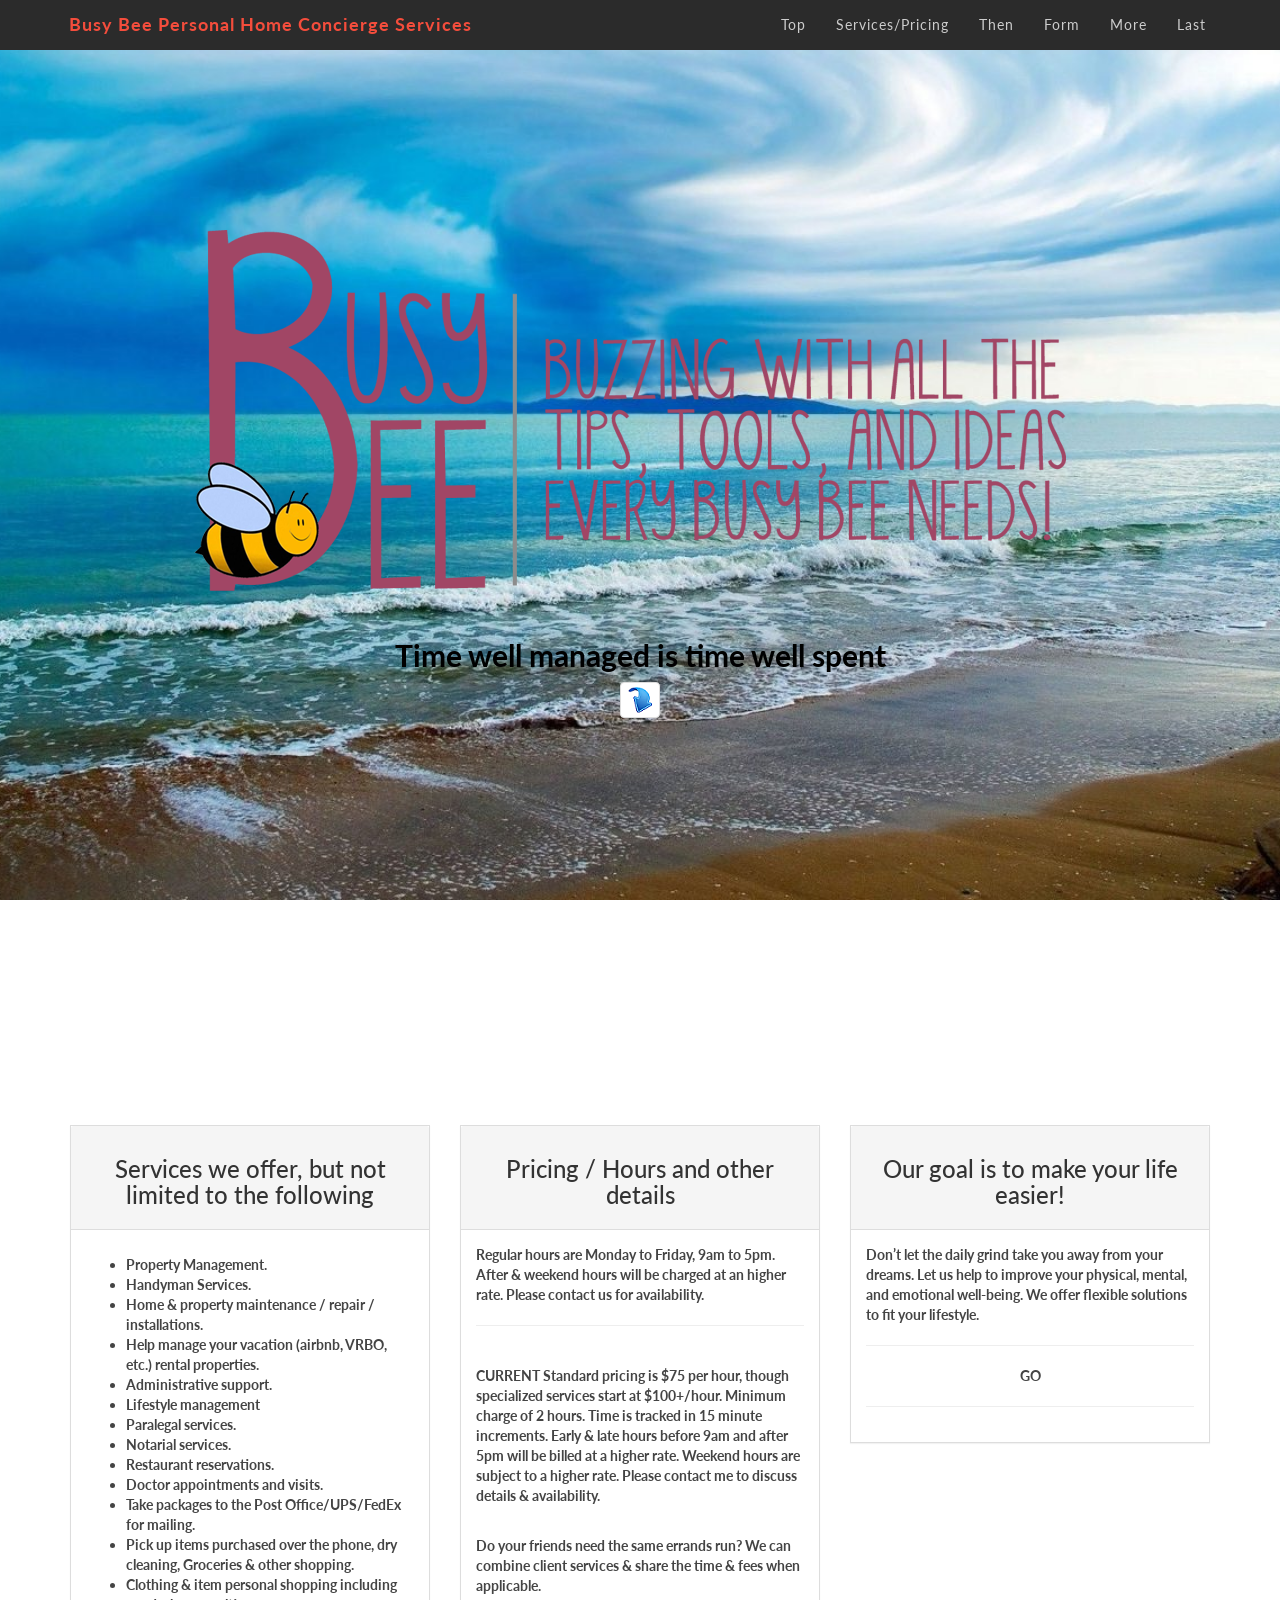
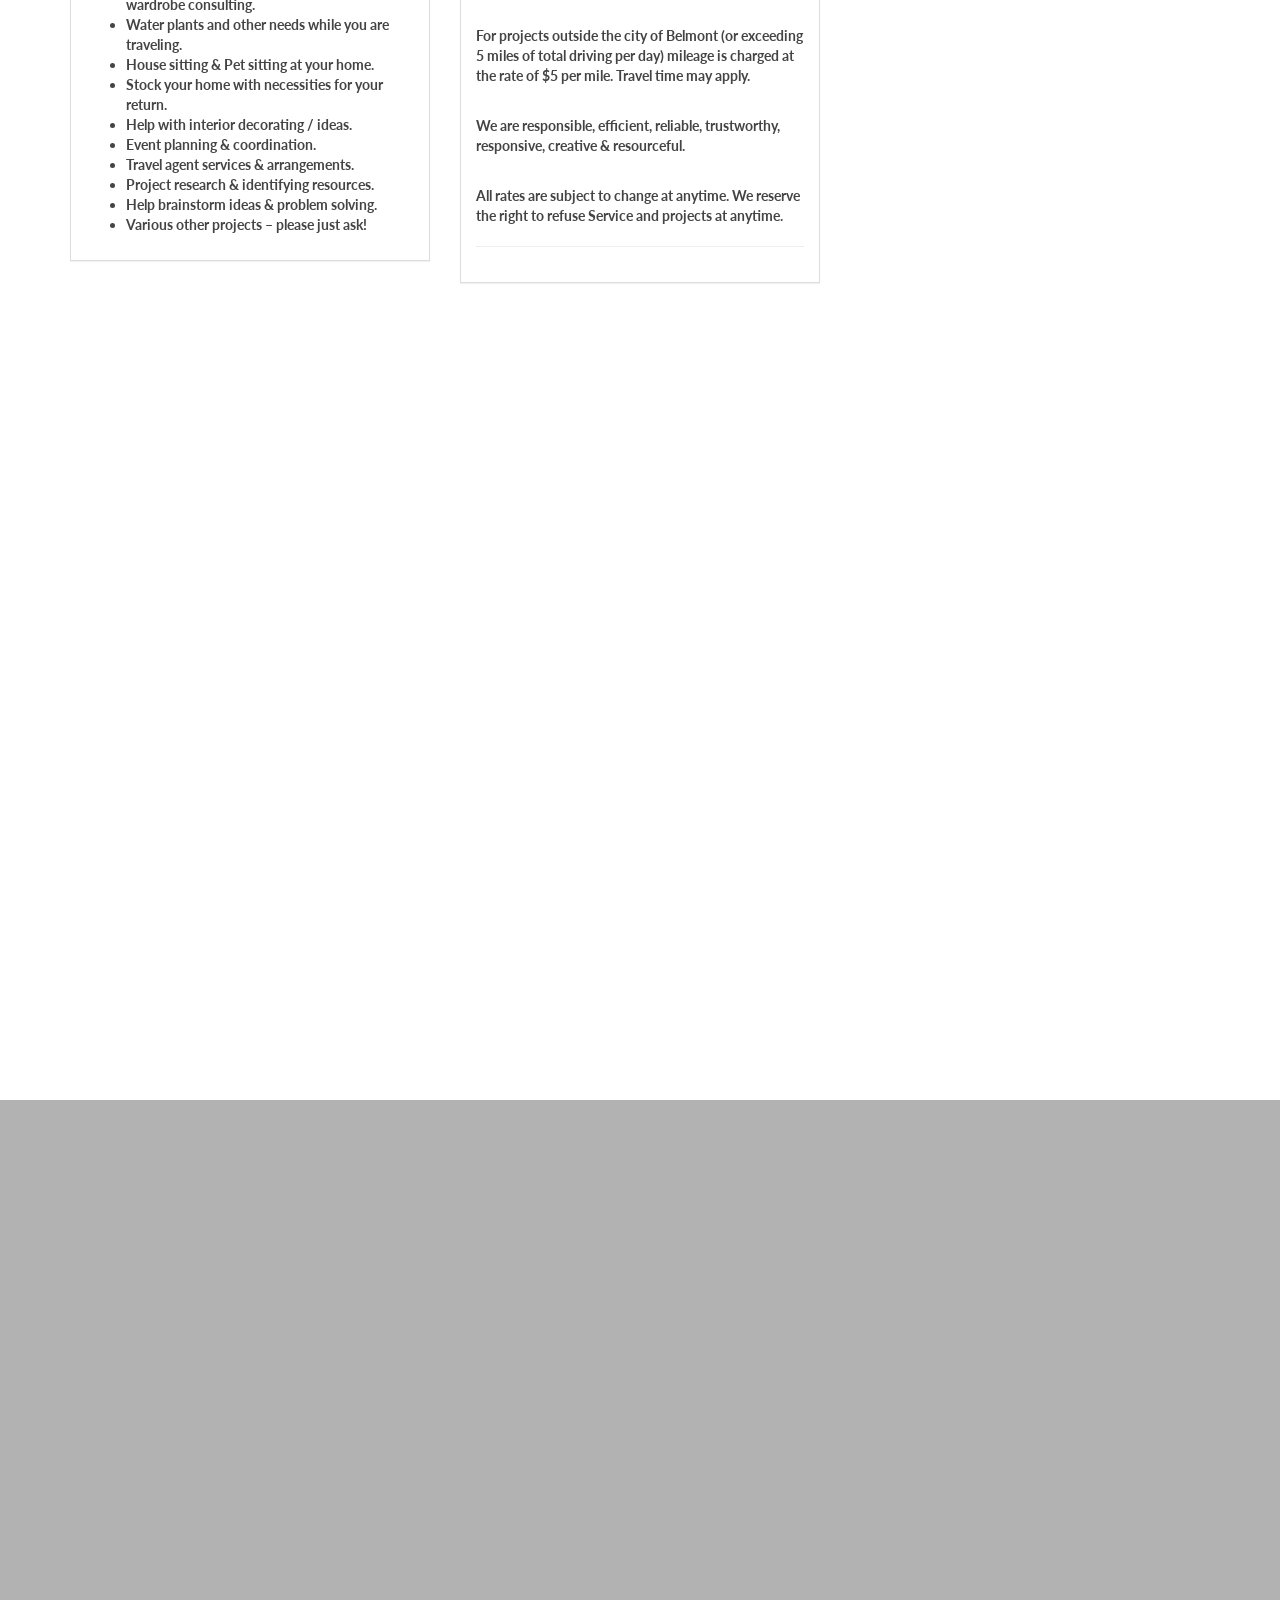
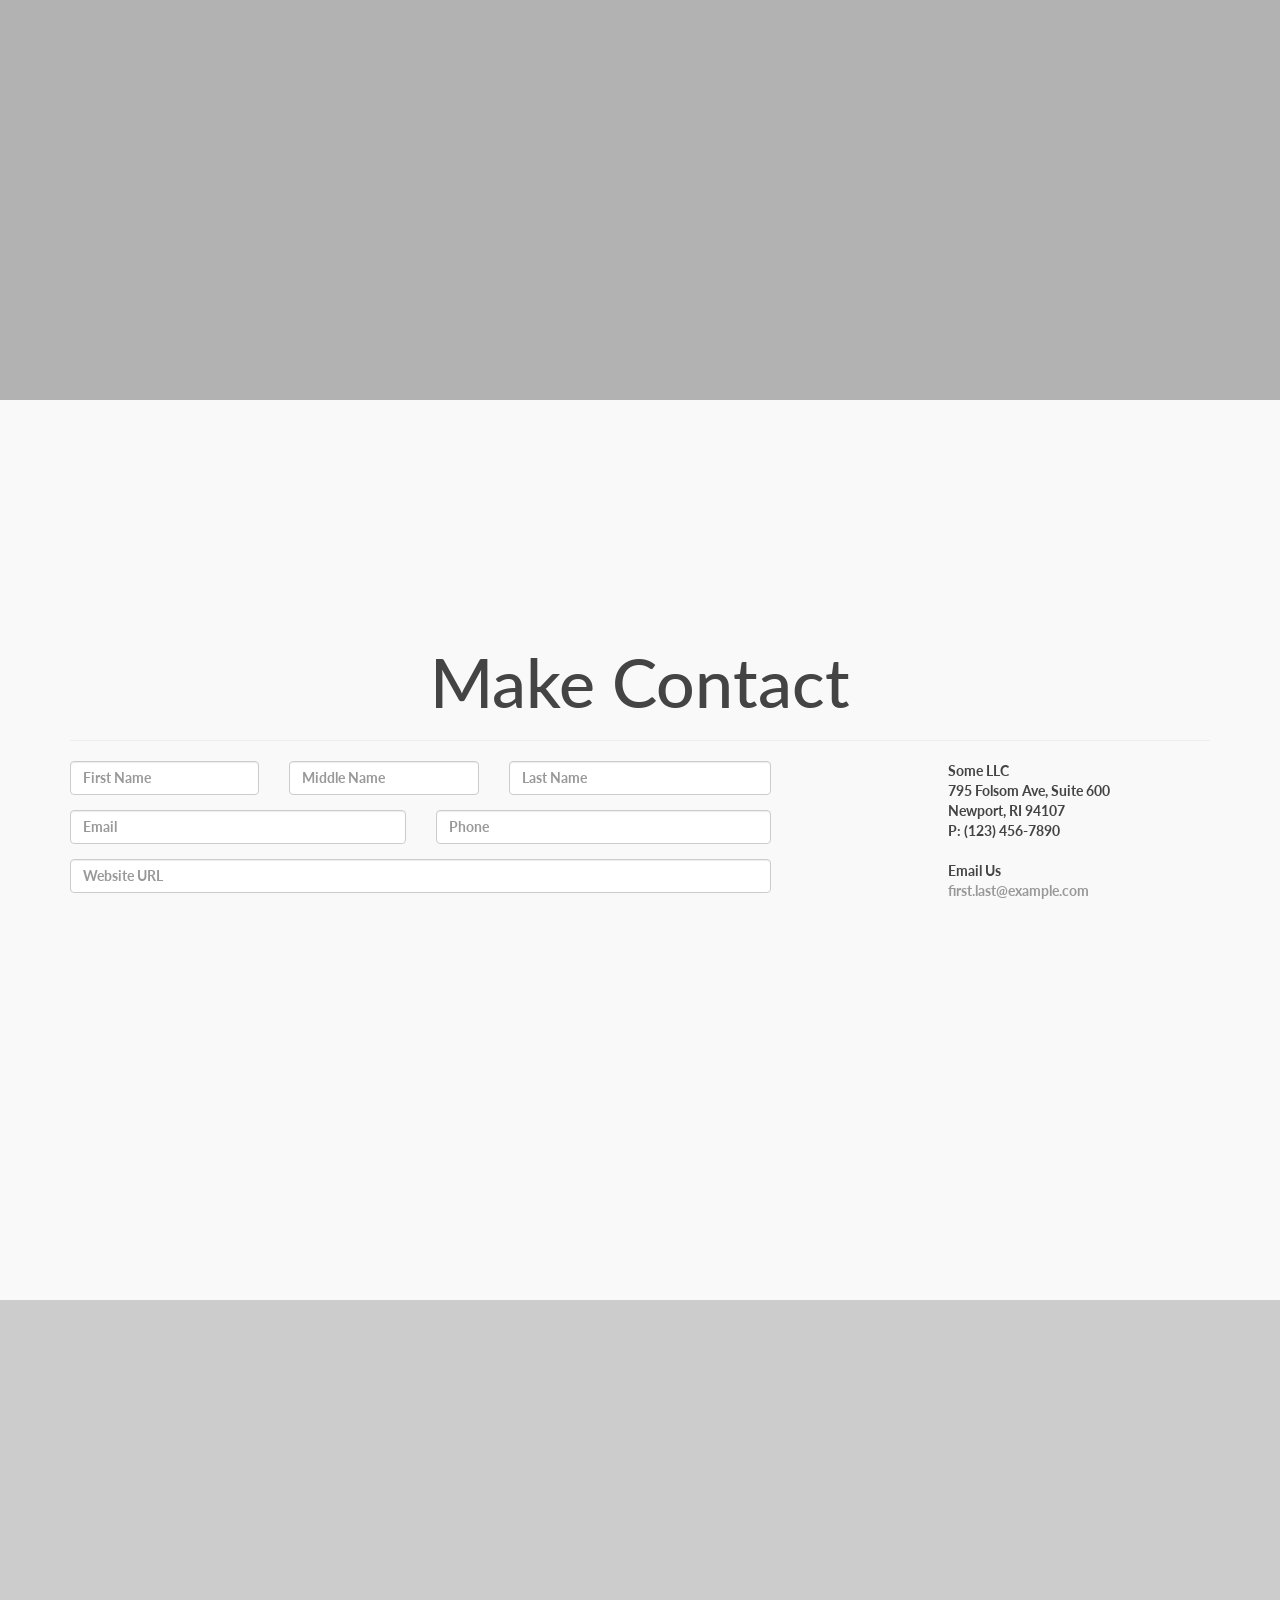
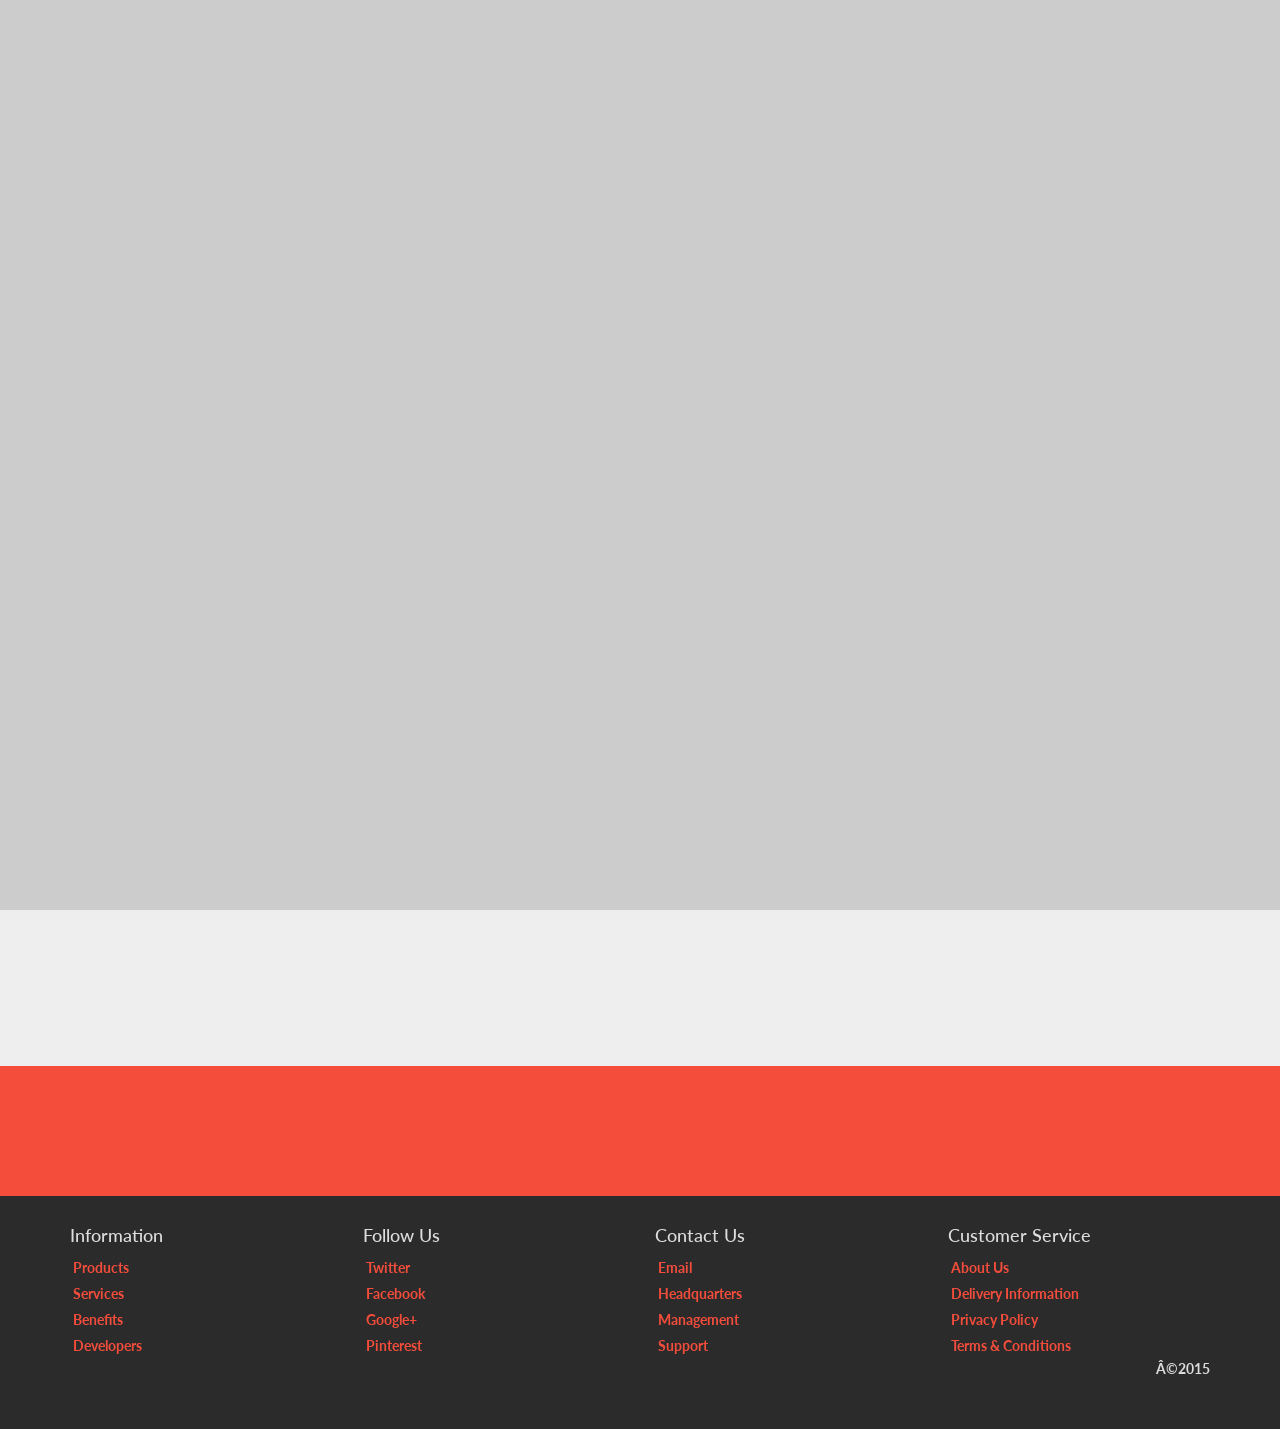
==== commit cf81cc60: "Update index.html" ====
--- a/index.html
+++ b/index.html
@@ -73,7 +73,6 @@
                             <h3>Services we offer, but not limited to the following</h3></div>
                             <div class="panel-body">
                                 <p></p>
-                                <hr>
 								<ul>
 								<li>Property Management.</li>
 								<li>Handyman Services.</li>
@@ -98,7 +97,6 @@
 								<li>Help brainstorm ideas & problem solving.</li>
 								<li>Various other projects – please just ask!</li>
 								</ul>
-                                <hr>
                             </div>
                         </div>
                     </div>
@@ -137,7 +135,7 @@
                             <div class="panel-heading">
                             <h3>Our goal is to make your life easier!</h3></div>
                             <div class="panel-body">
-                                <p>There is other content and snippets of details or features that can be placed here..</p>
+                                <p>Don’t let the daily grind take you away from your dreams. Let us help to improve your physical, mental, and emotional well-being. We offer flexible solutions to fit your lifestyle.</p>
                                 <hr>GO
                                 <hr>
                             </div>
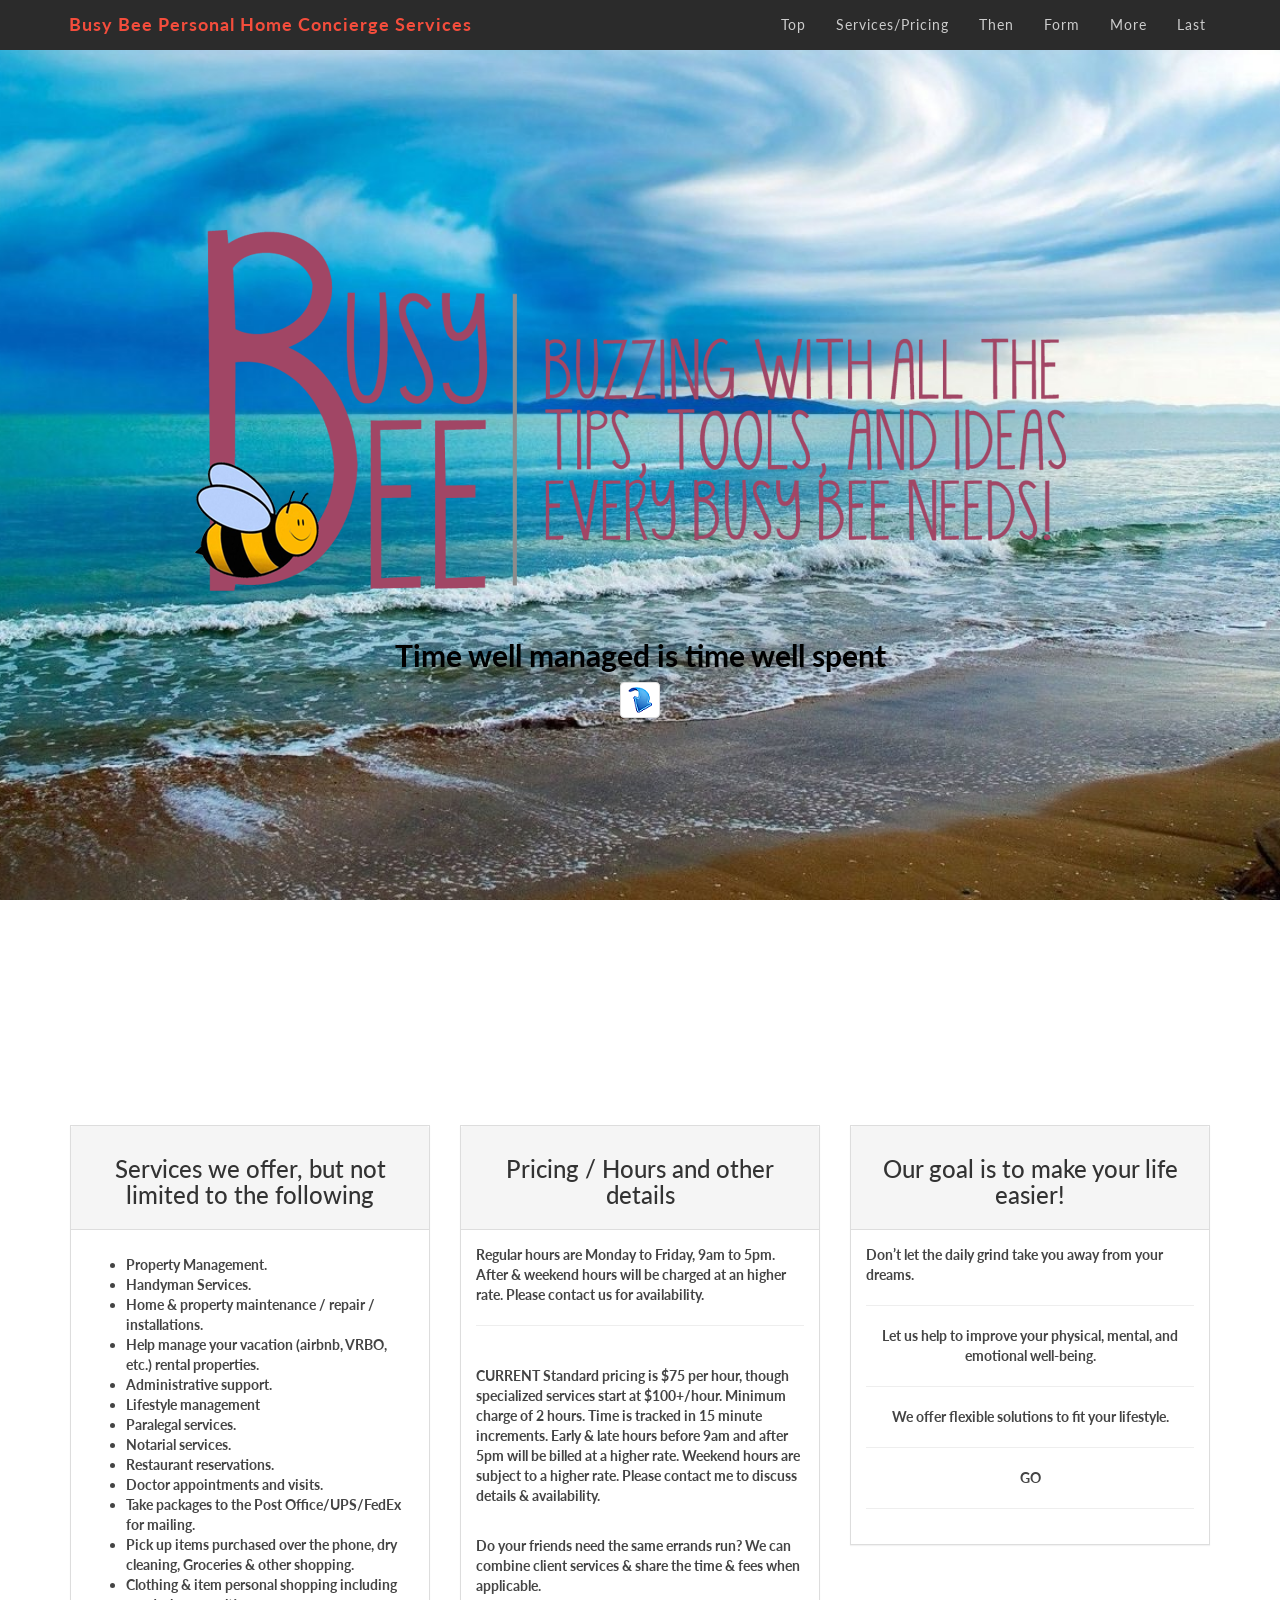
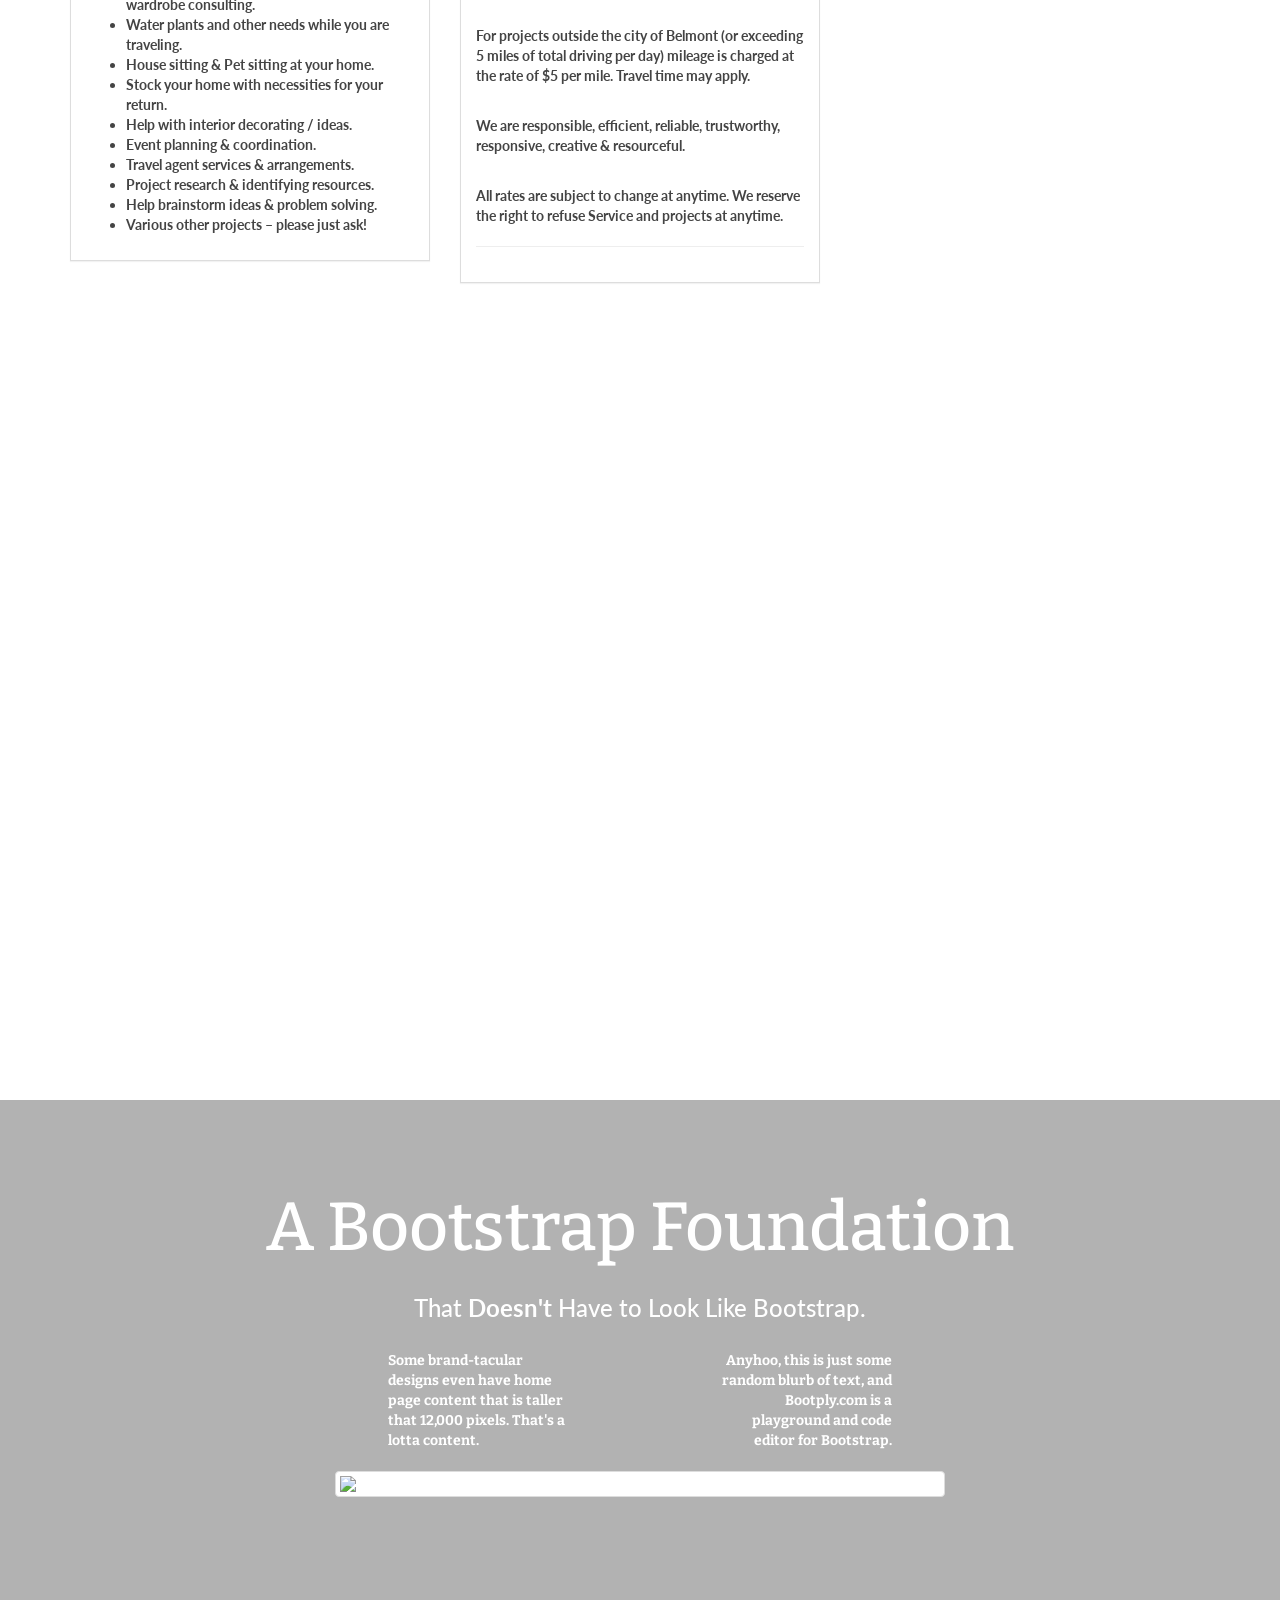
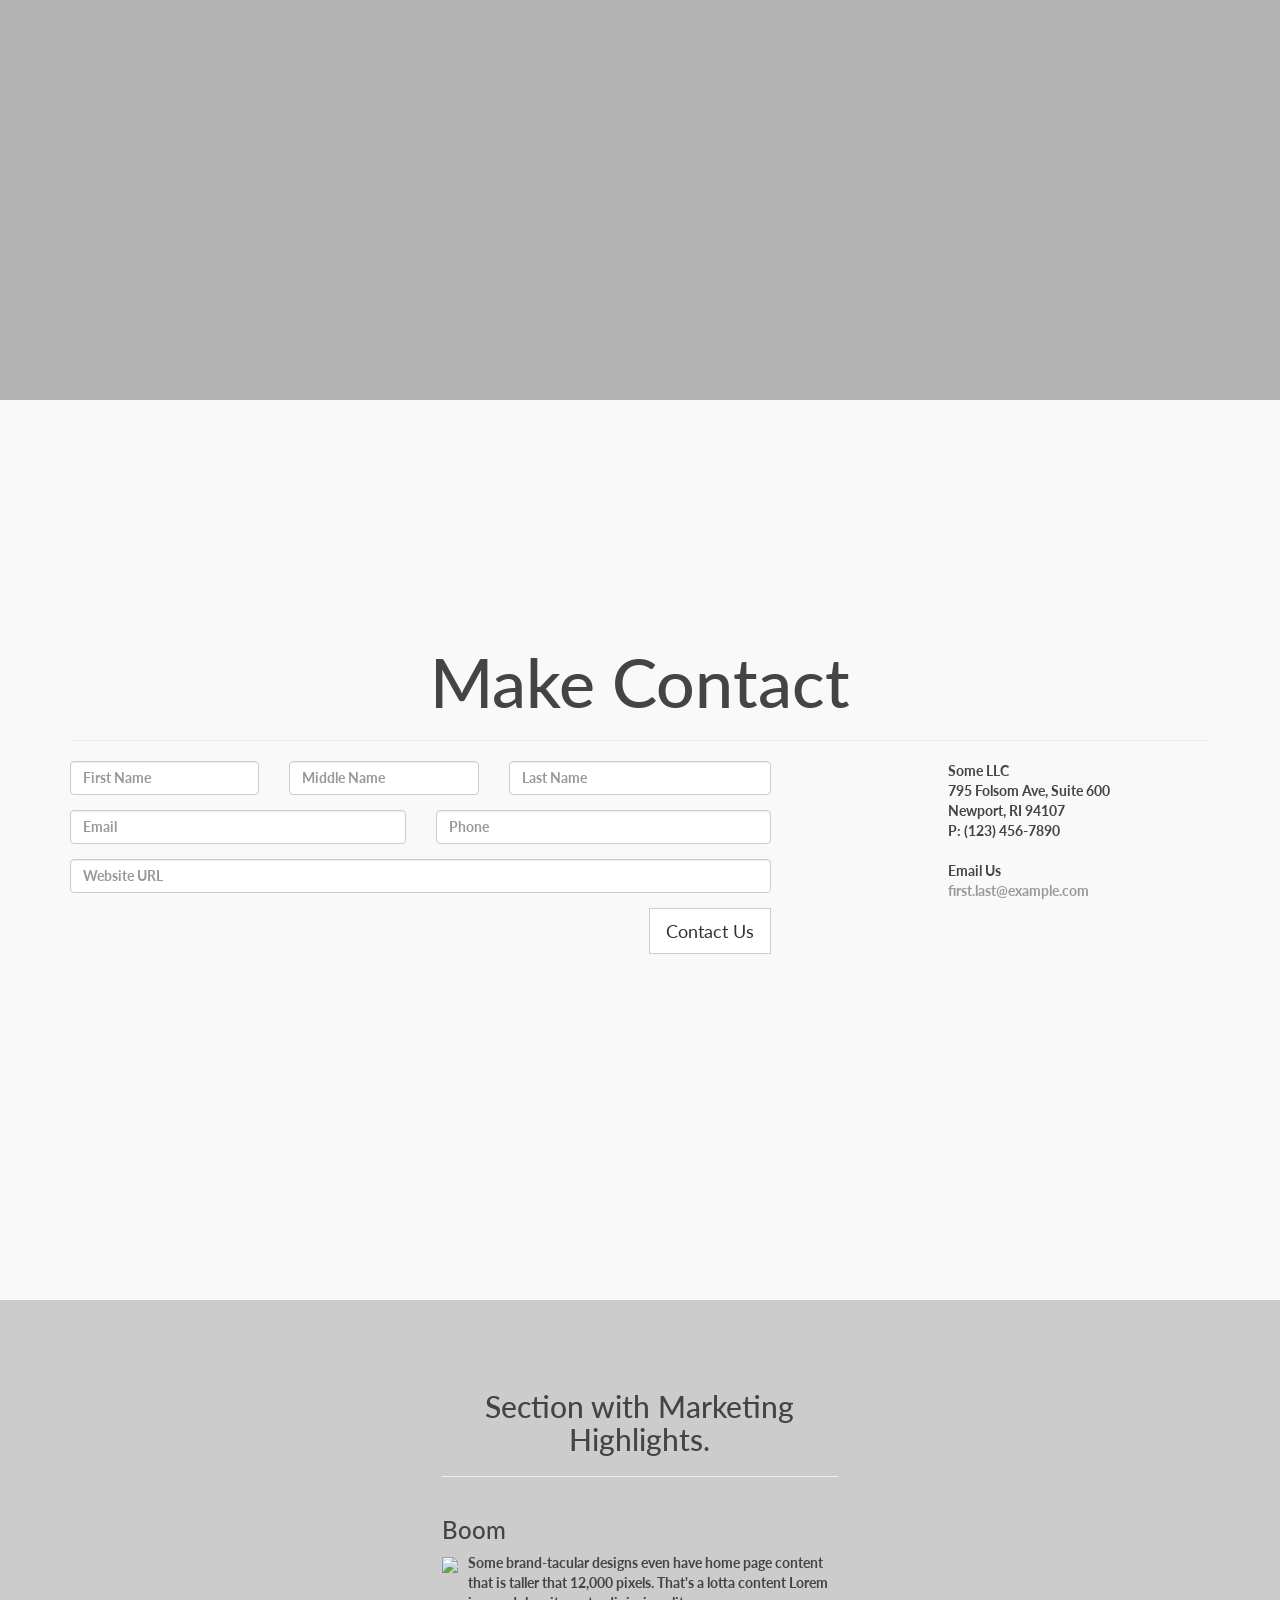
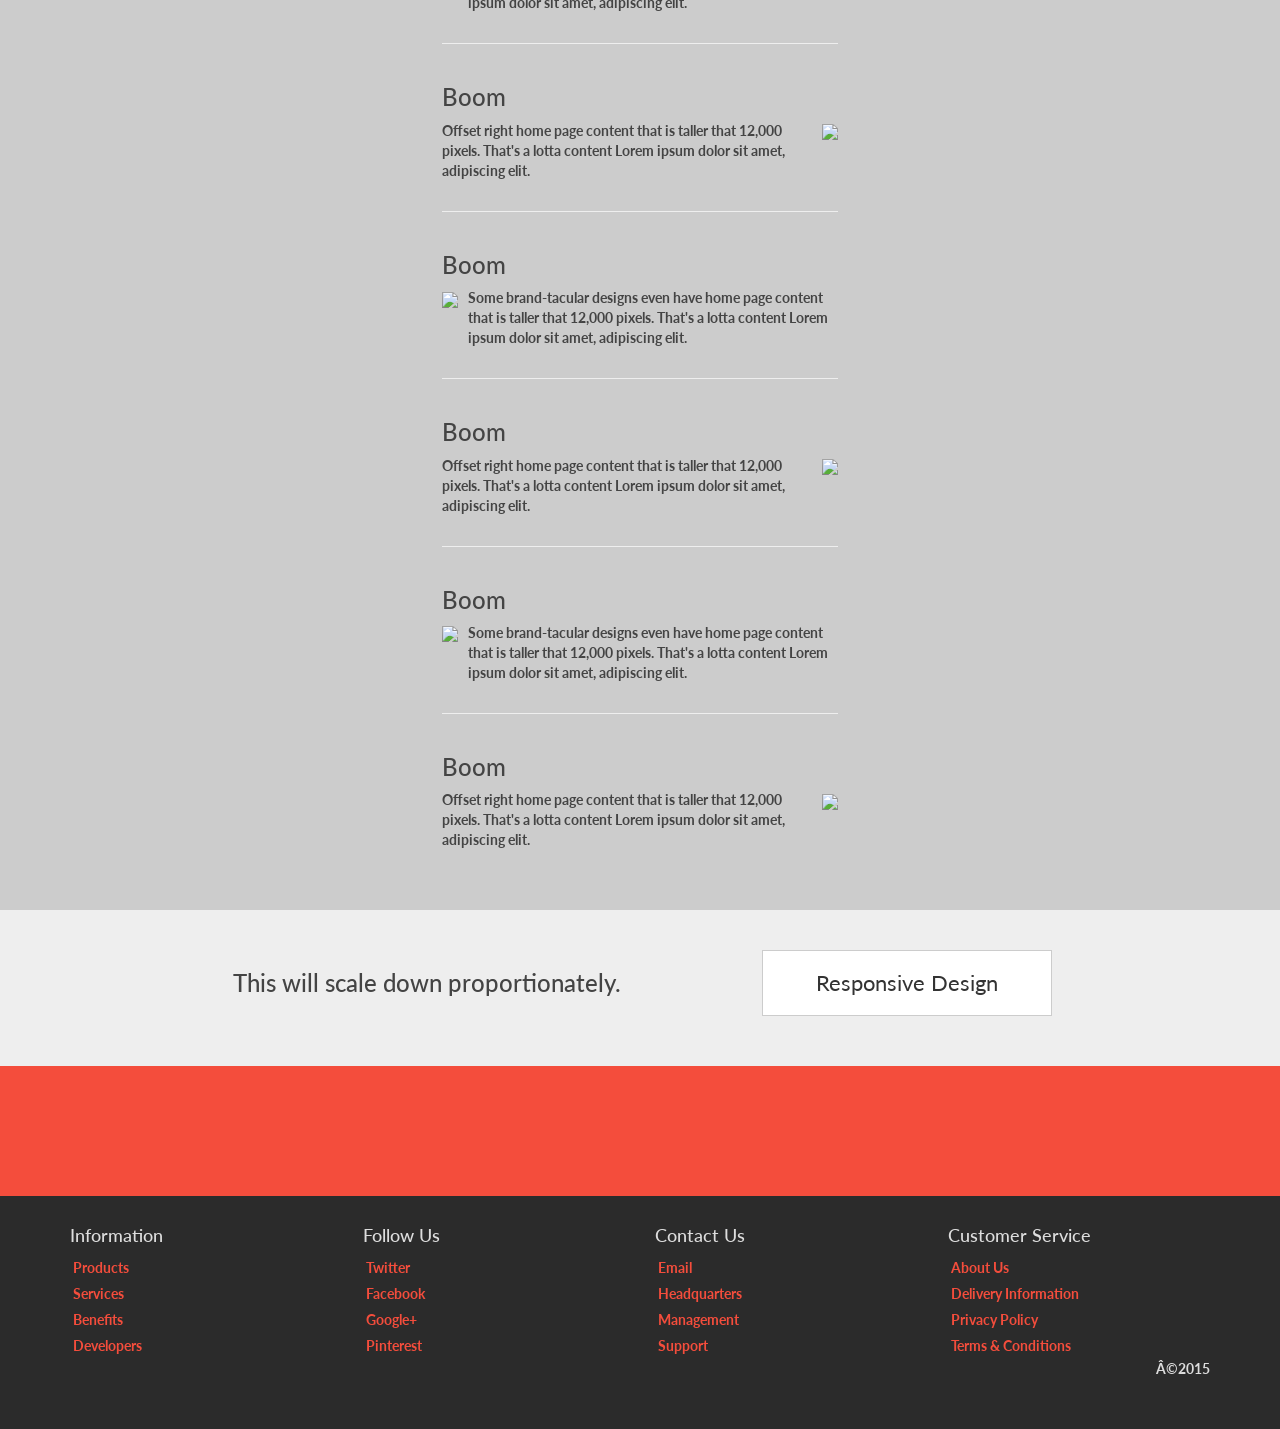
==== commit f7477885: "Update index.html" ====
--- a/index.html
+++ b/index.html
@@ -135,7 +135,7 @@
                             <div class="panel-heading">
                             <h3>Our goal is to make your life easier!</h3></div>
                             <div class="panel-body">
-                                <p>Don’t let the daily grind take you away from your dreams. Let us help to improve your physical, mental, and emotional well-being. We offer flexible solutions to fit your lifestyle.</p>
+                                <p>Don’t let the daily grind take you away from your dreams.<hr>Let us help to improve your physical, mental, and emotional well-being.<hr> We offer flexible solutions to fit your lifestyle.</p>
                                 <hr>GO
                                 <hr>
                             </div>
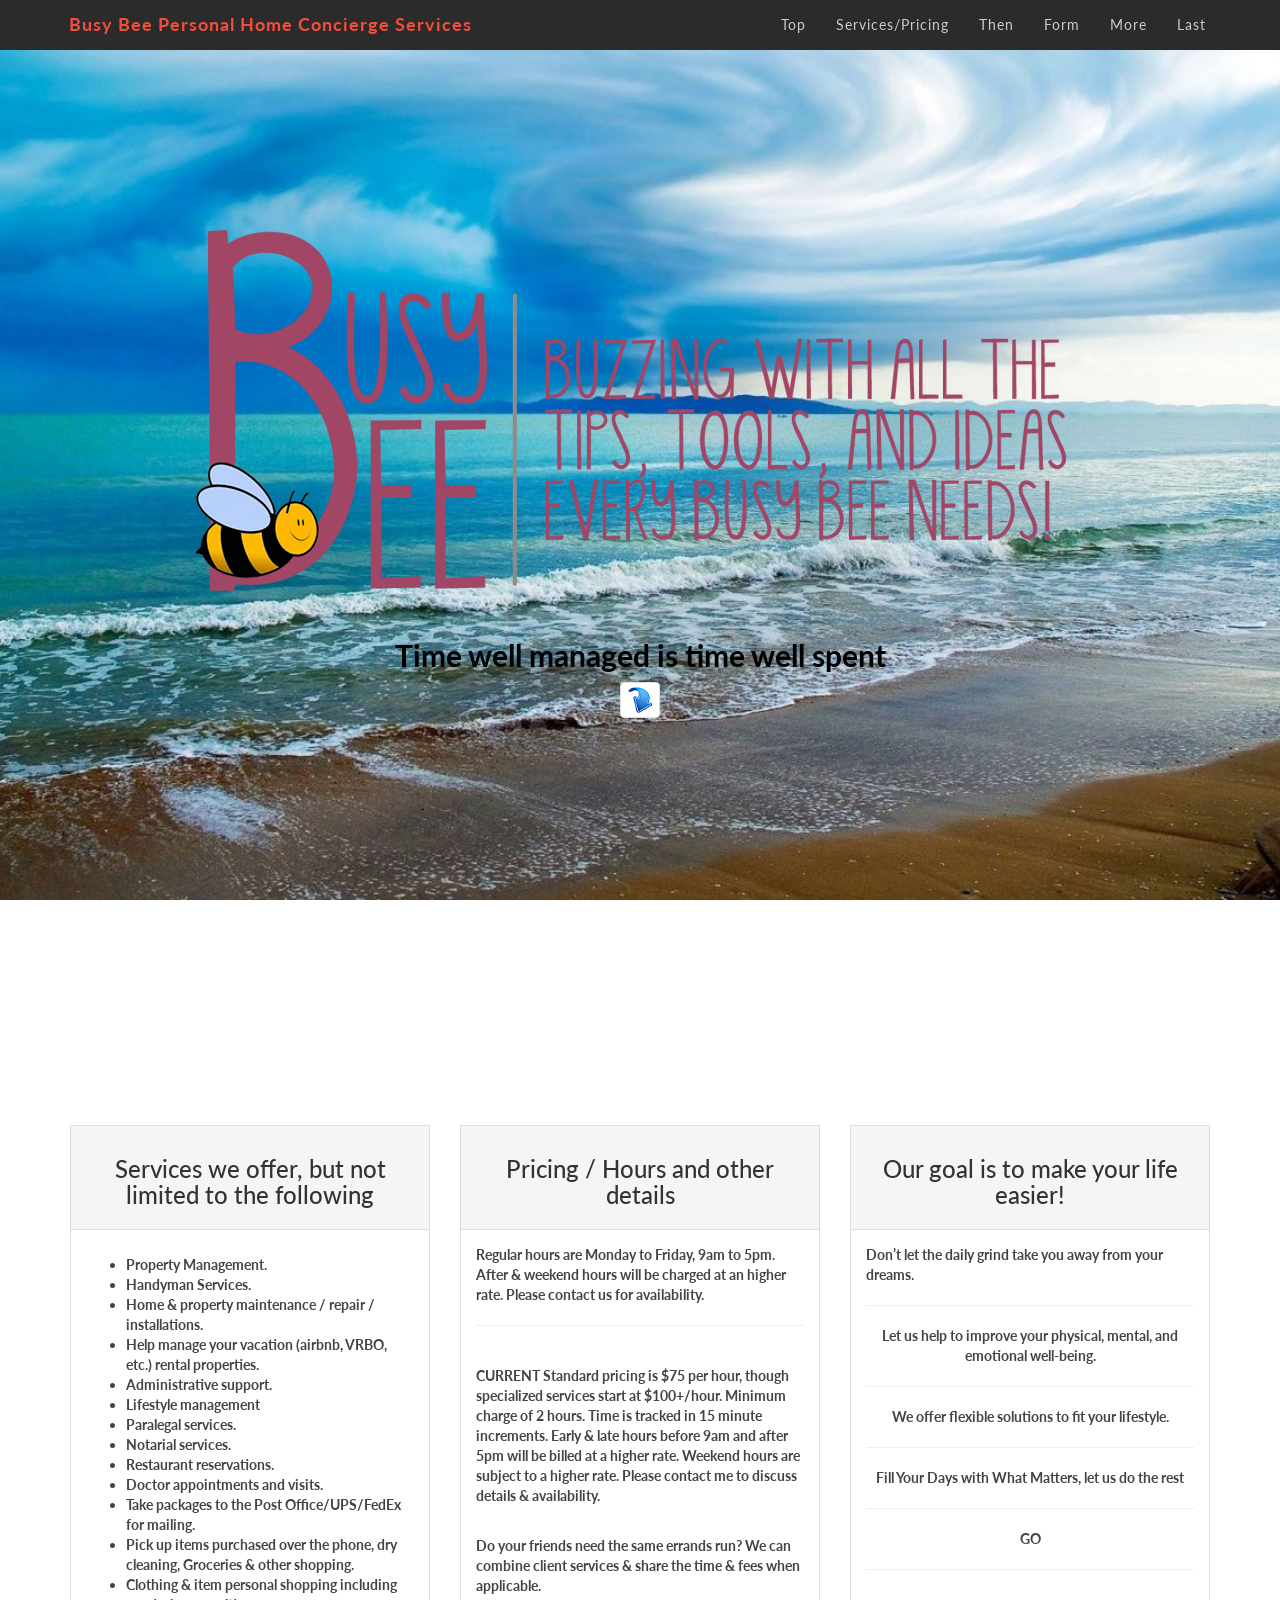
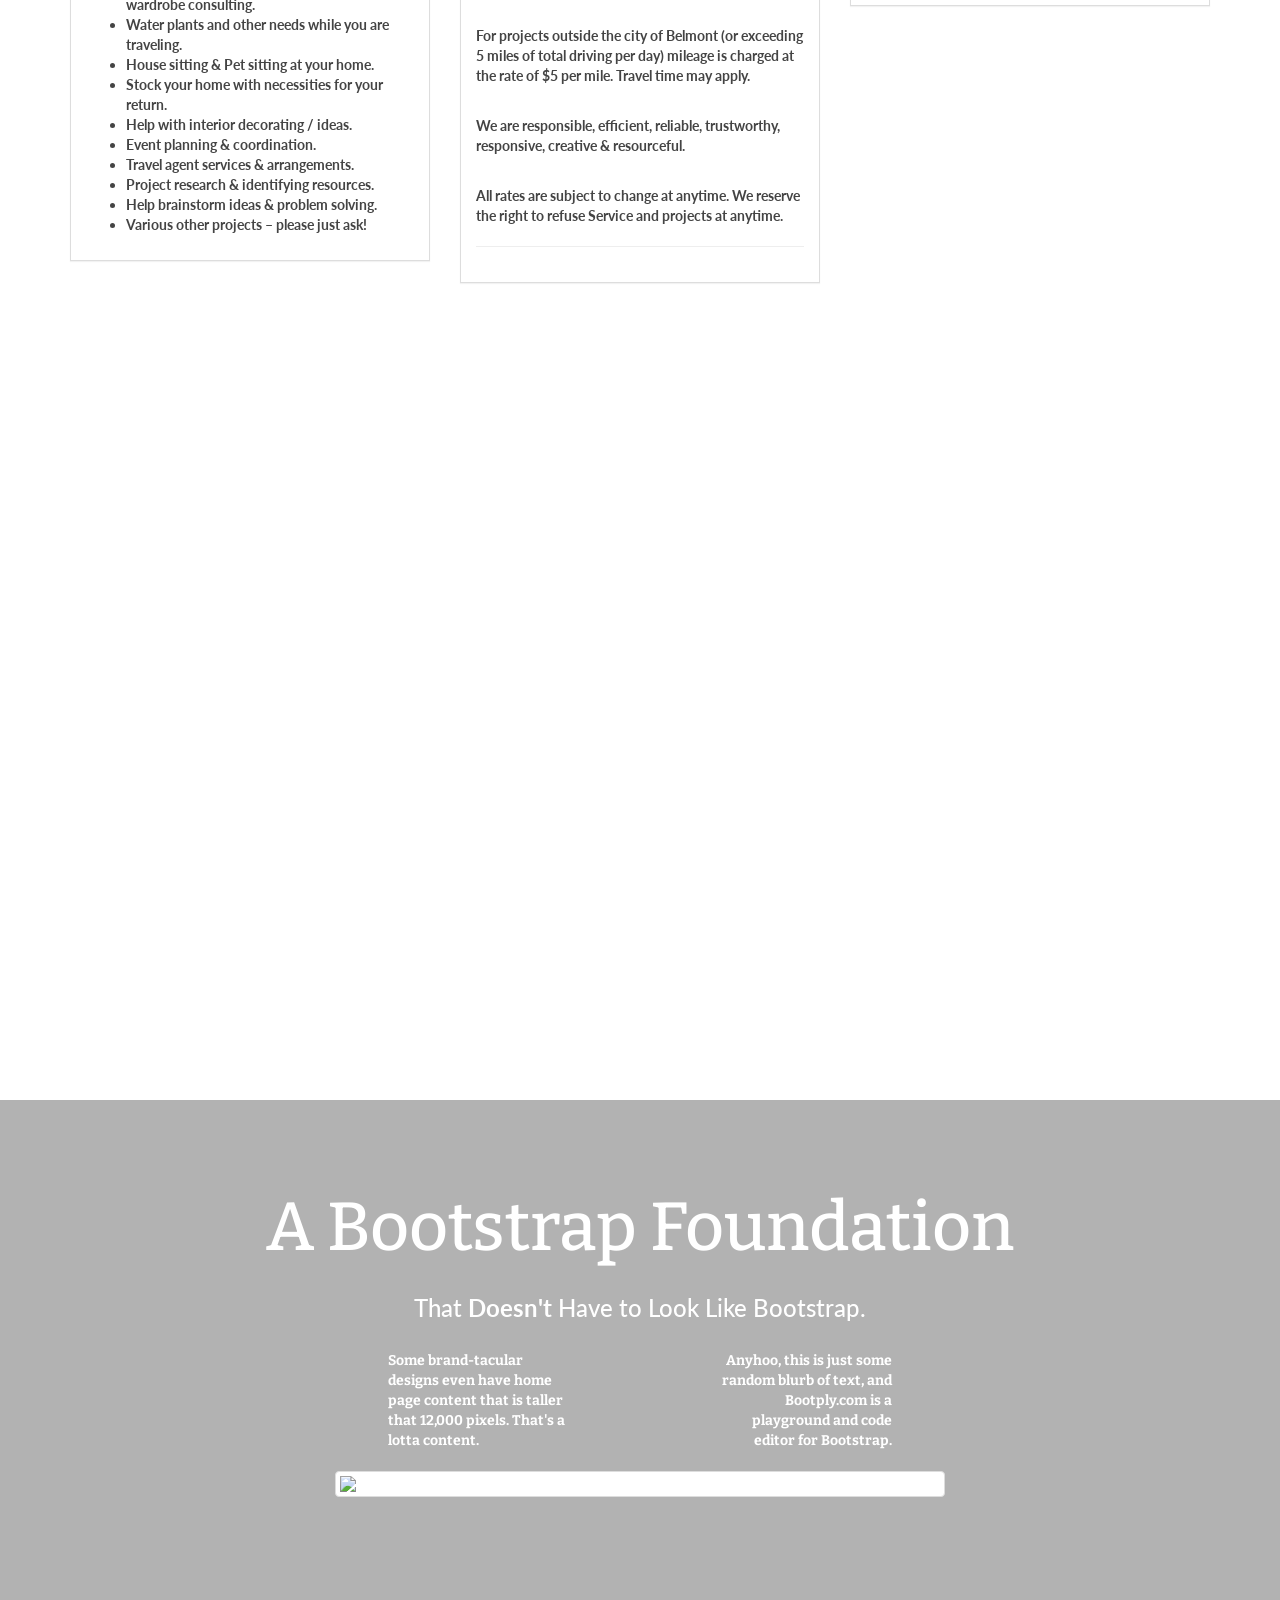
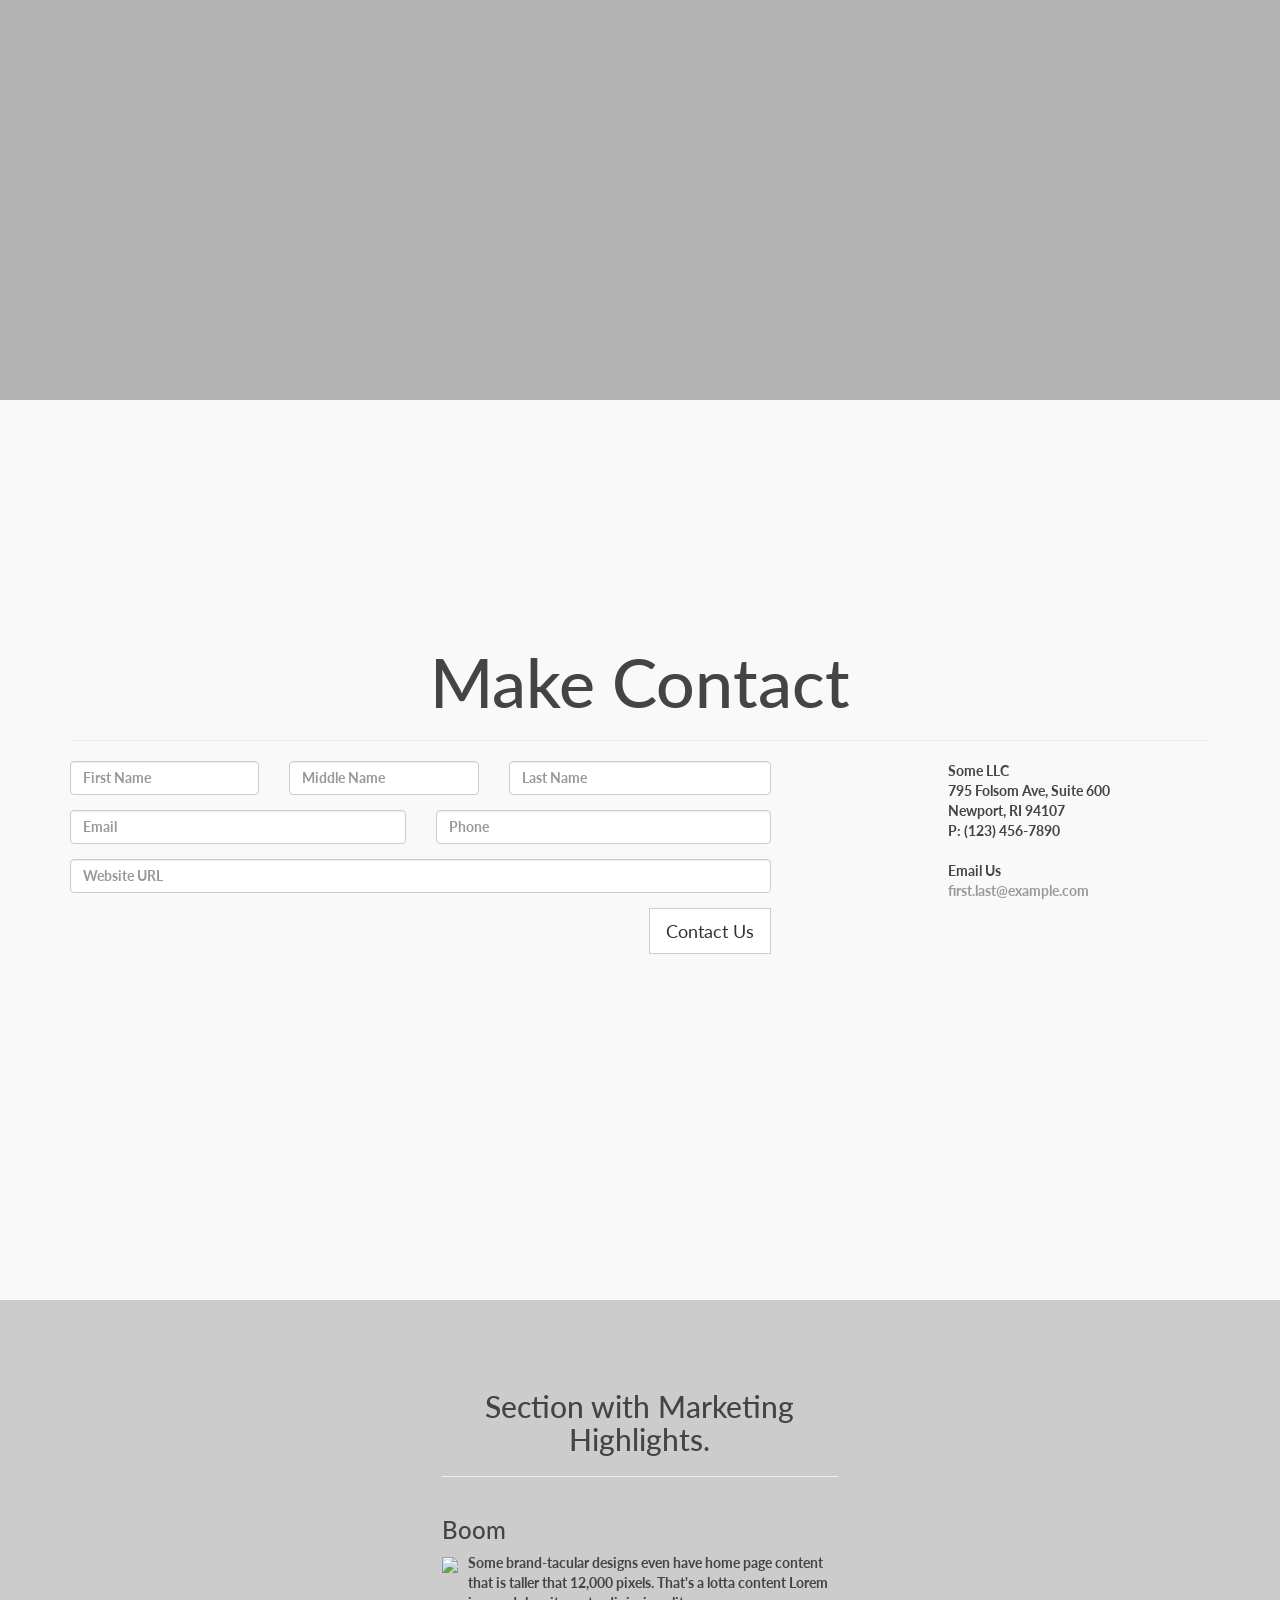
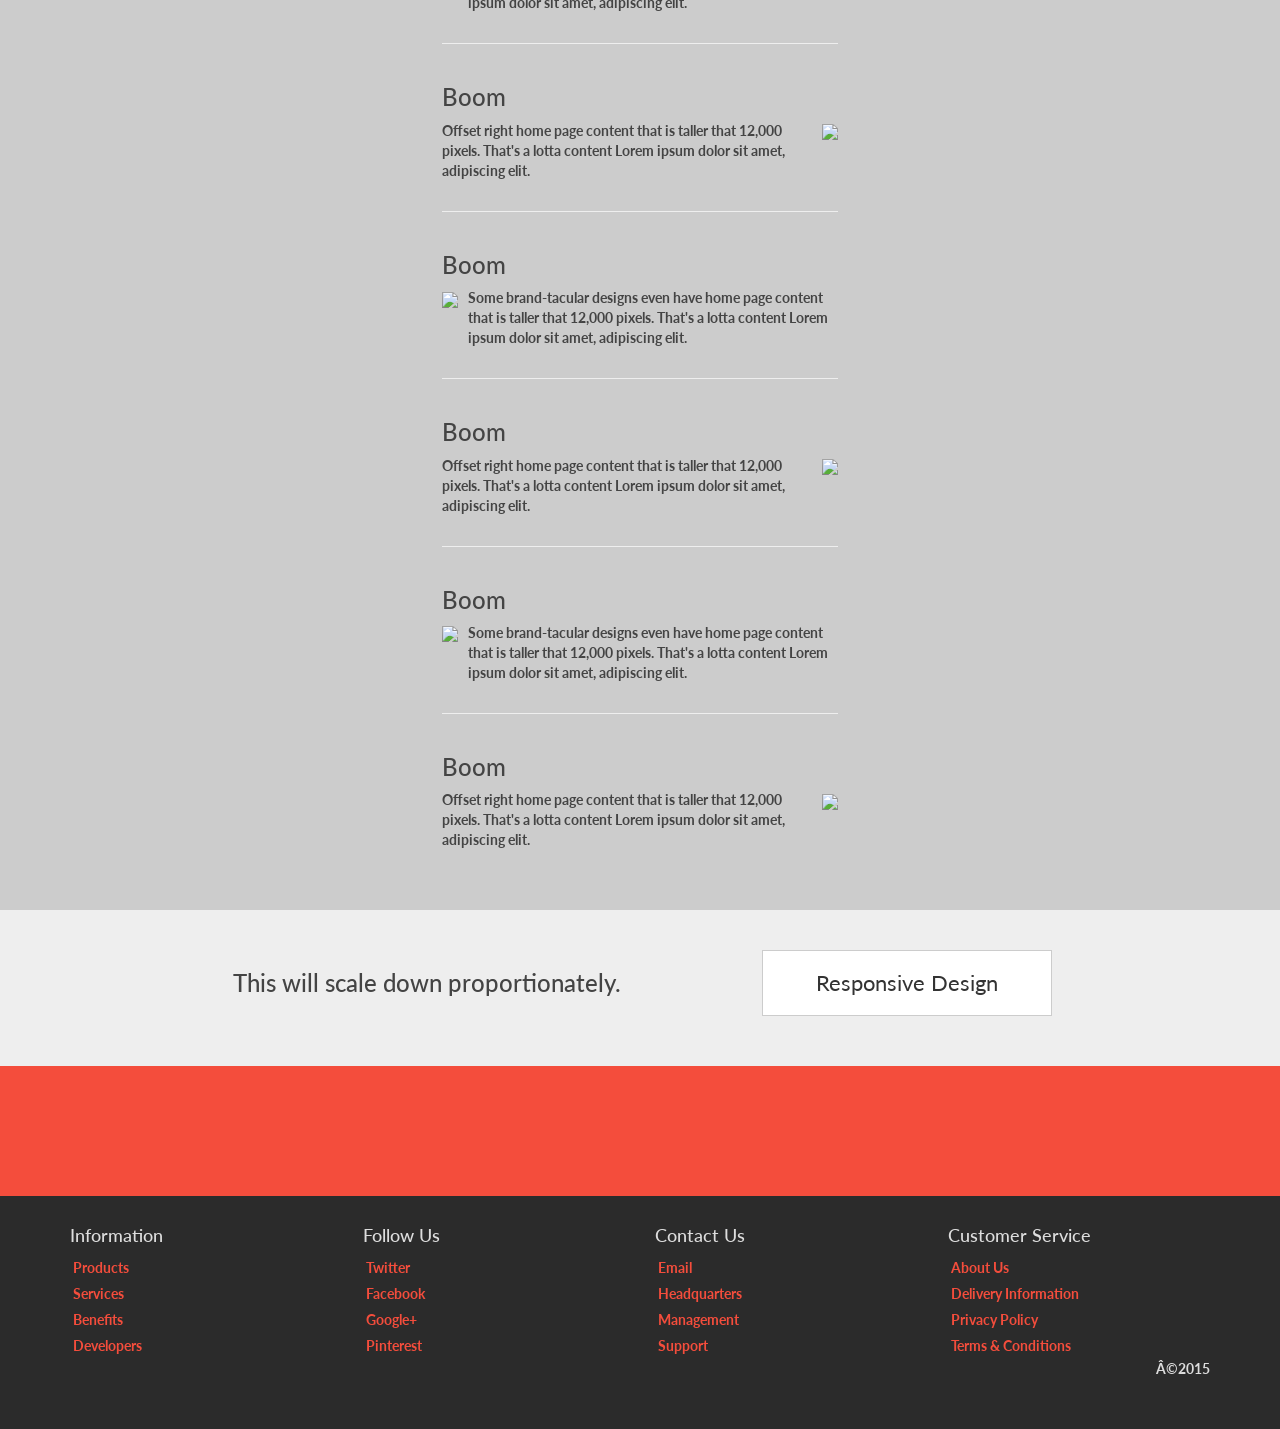
==== commit bbce7c18: "Update index.html" ====
--- a/index.html
+++ b/index.html
@@ -135,7 +135,7 @@
                             <div class="panel-heading">
                             <h3>Our goal is to make your life easier!</h3></div>
                             <div class="panel-body">
-                                <p>Don’t let the daily grind take you away from your dreams.<hr>Let us help to improve your physical, mental, and emotional well-being.<hr> We offer flexible solutions to fit your lifestyle.</p>
+                                <p>Don’t let the daily grind take you away from your dreams.<hr>Let us help to improve your physical, mental, and emotional well-being.<hr> We offer flexible solutions to fit your lifestyle.<hr>Fill Your Days with What Matters, let us do the rest</p>
                                 <hr>GO
                                 <hr>
                             </div>
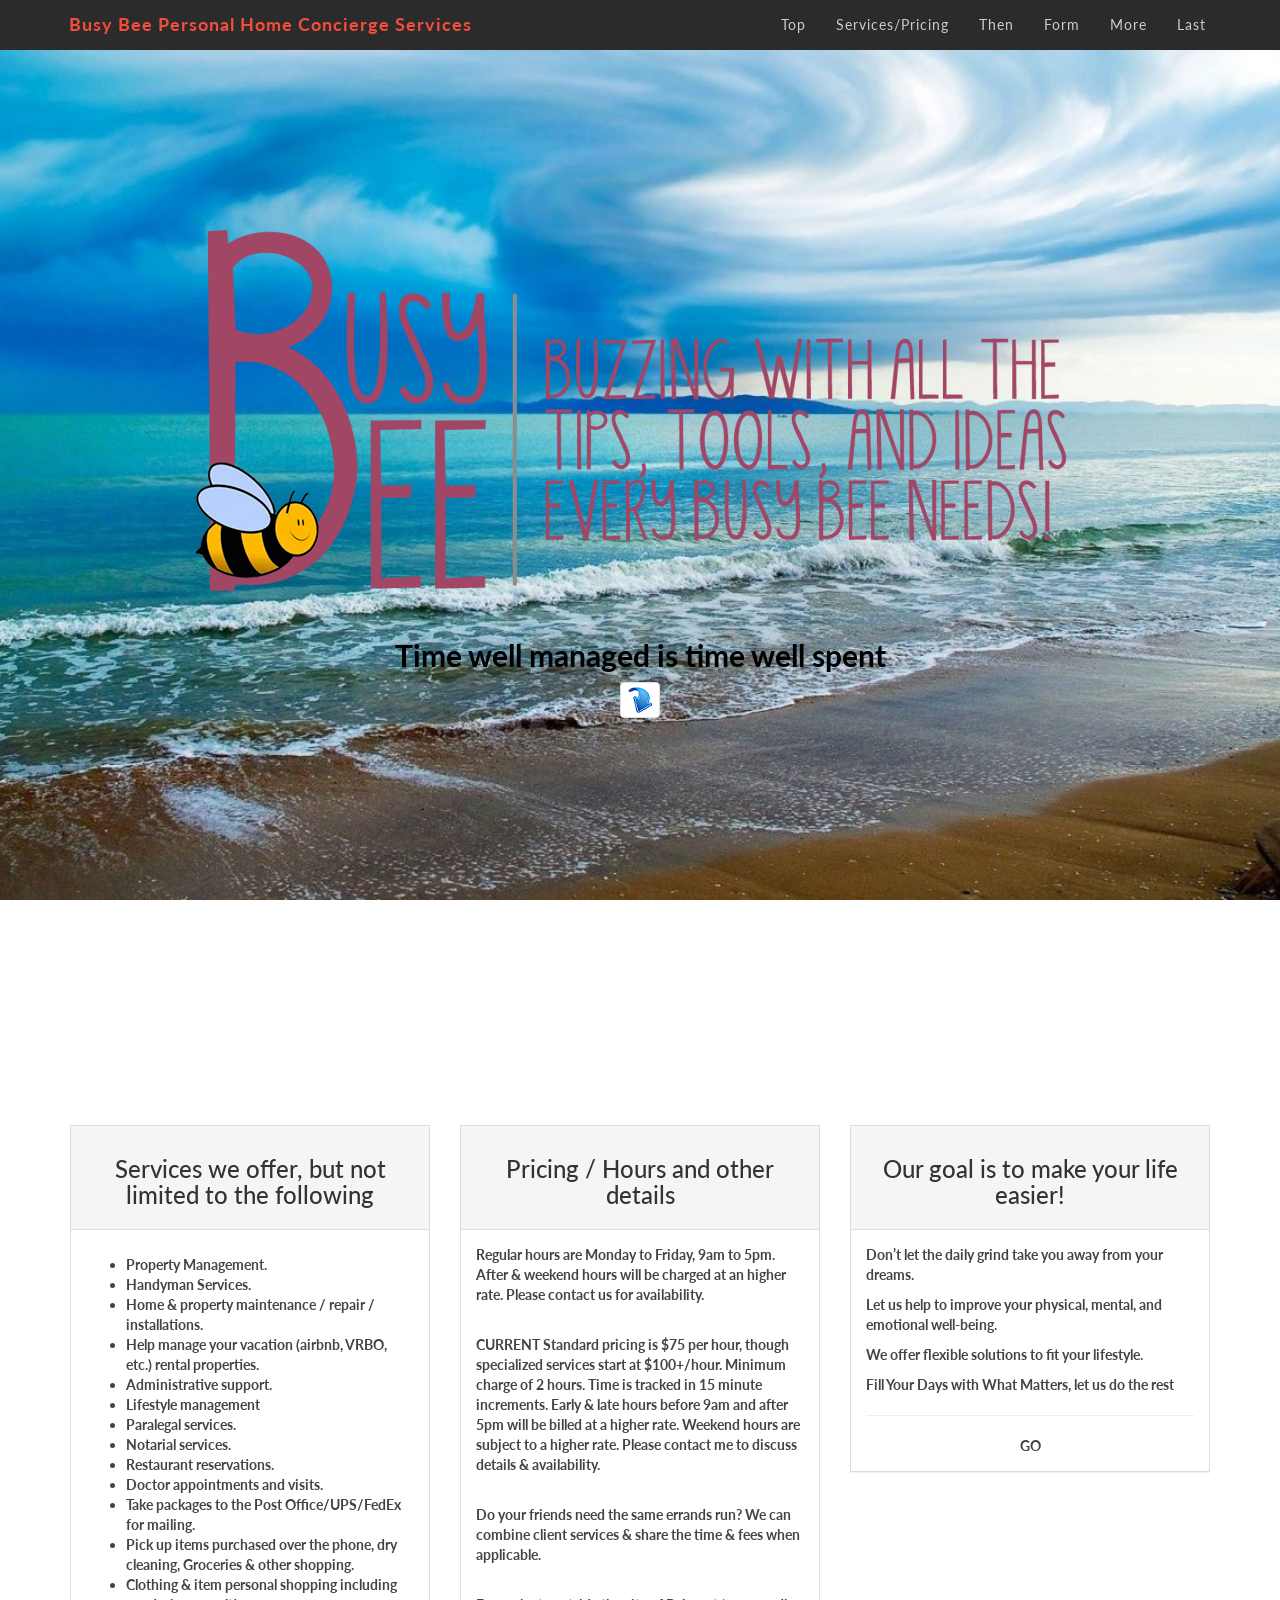
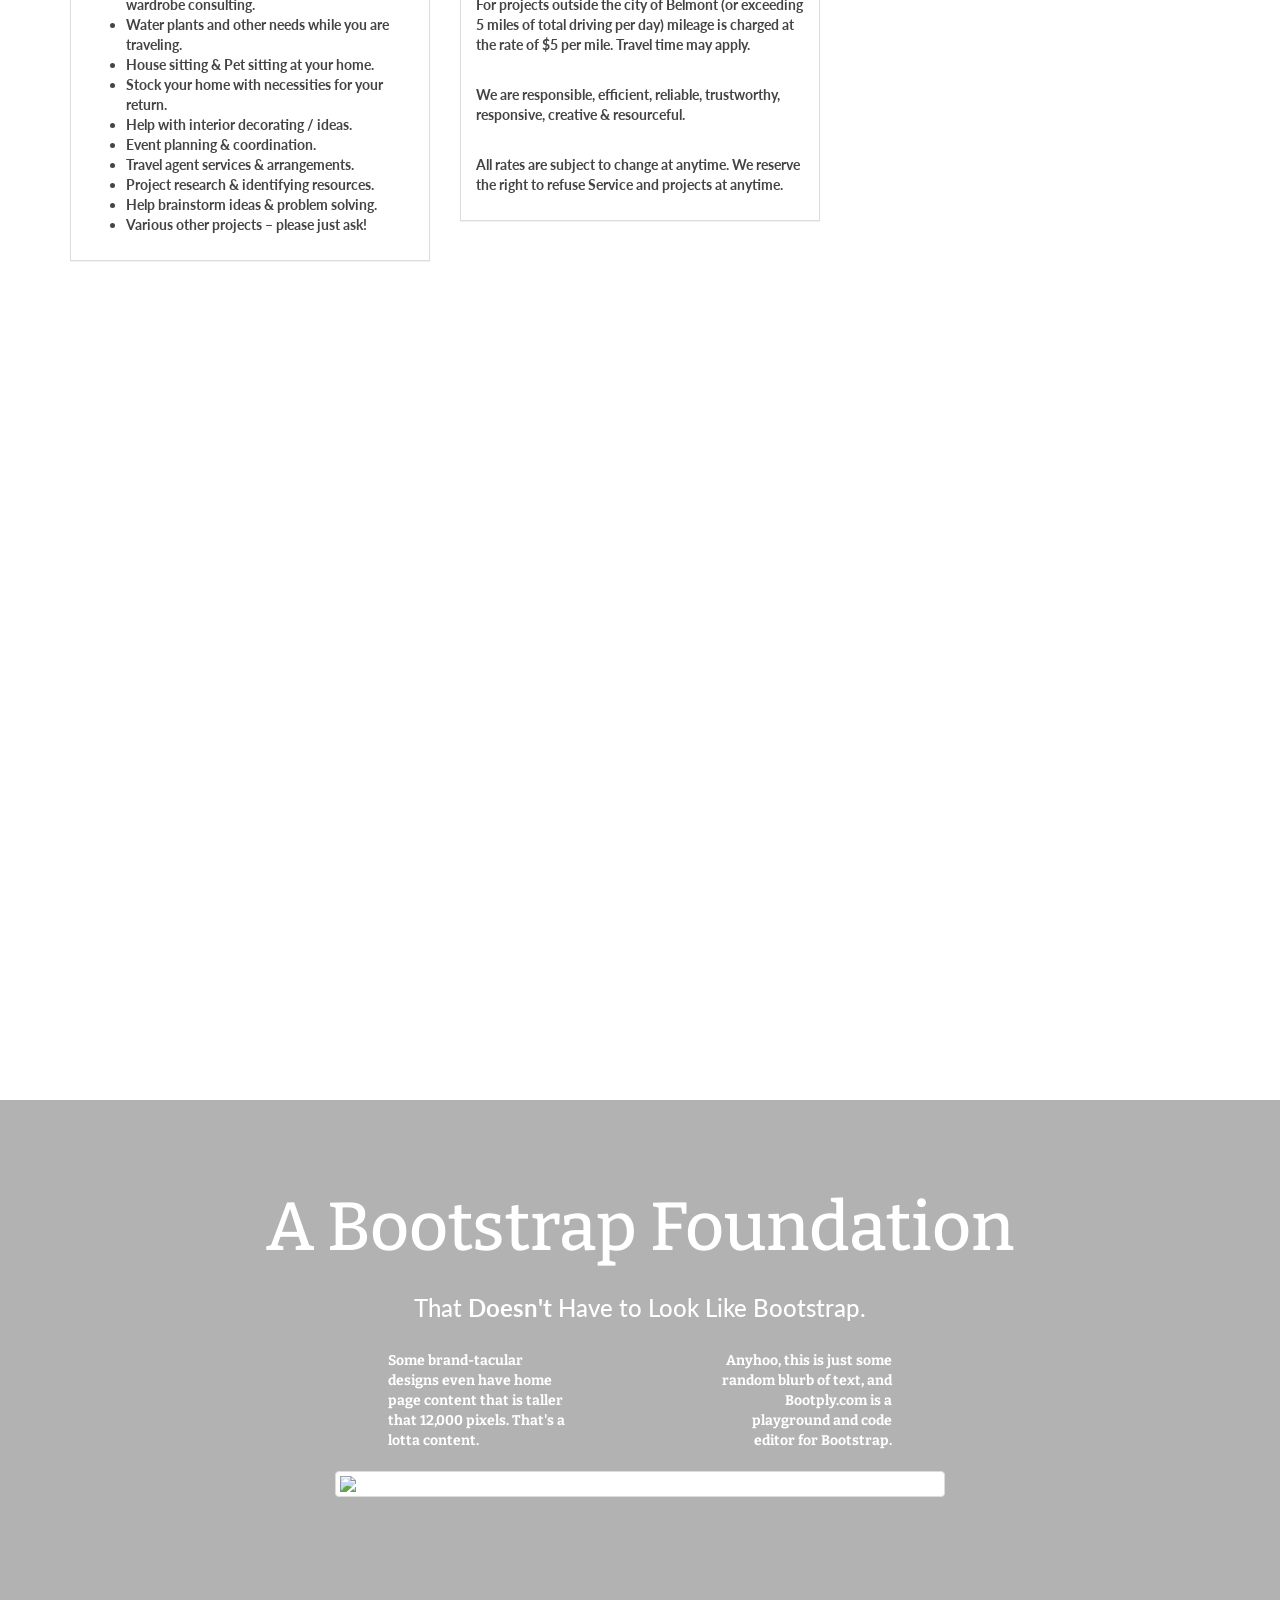
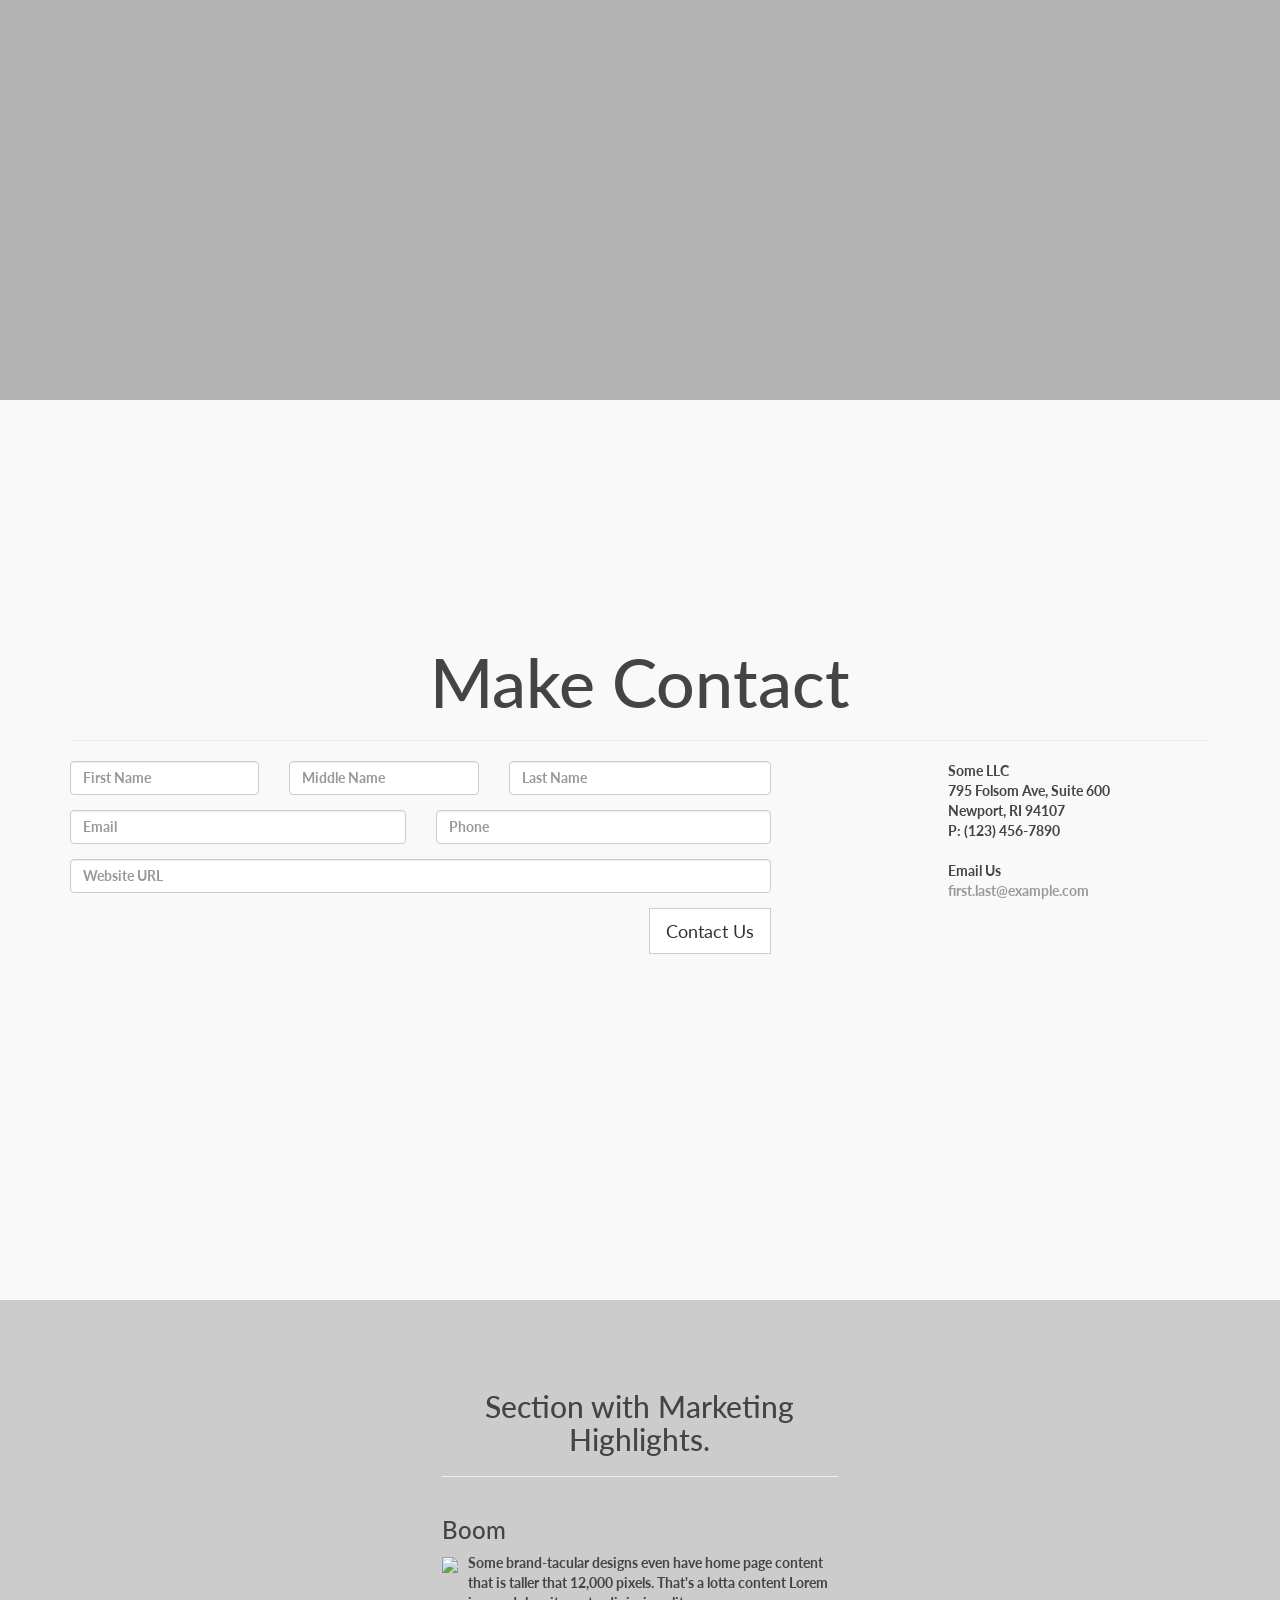
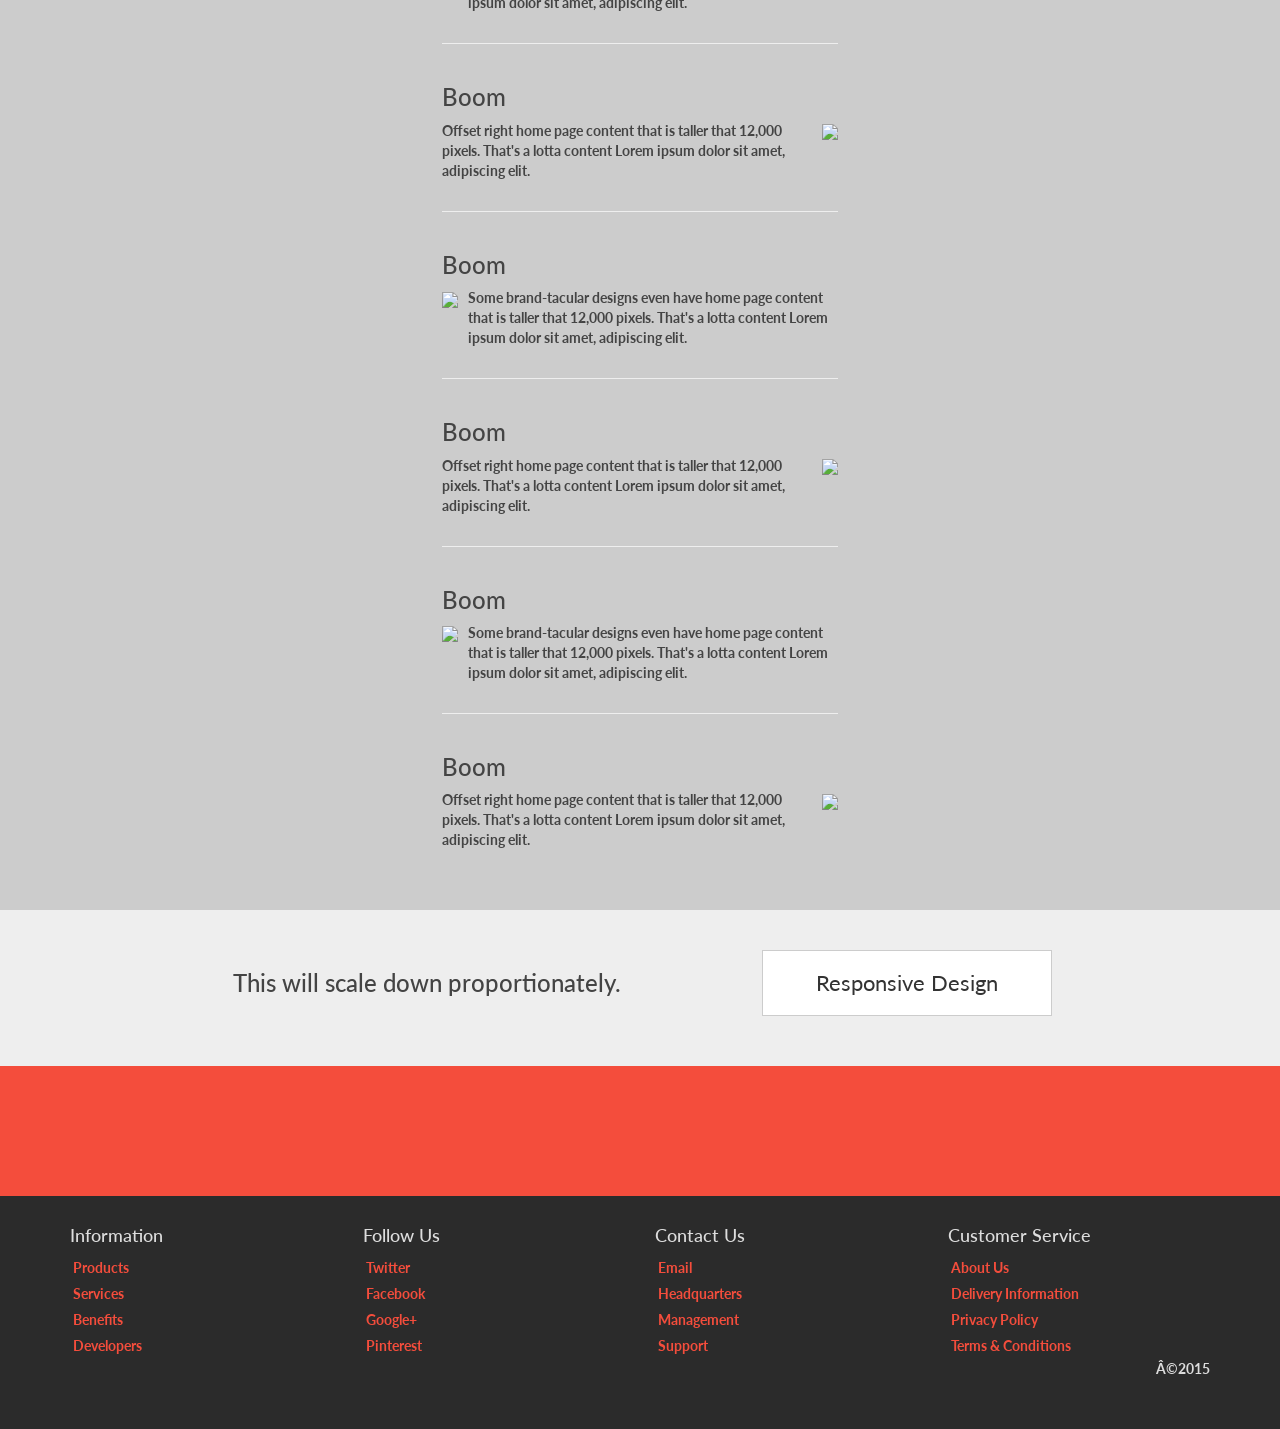
==== commit f48bac0c: "Update index.html" ====
--- a/index.html
+++ b/index.html
@@ -110,7 +110,6 @@
                             <h3>Pricing / Hours and other details</h3></div>
                             <div class="panel-body">
                                 <p>Regular hours are Monday to Friday, 9am to 5pm. After & weekend hours will be charged at an higher rate. Please contact us for availability.</p>
-                                <hr>
 								<p></p><br>
 
                                 <p>CURRENT Standard pricing is $75 per hour, though specialized services start at $100+/hour. Minimum charge of 2 hours. Time is tracked in 15 minute increments. Early & late hours before 9am and after 5pm will be billed at a higher rate. Weekend hours are subject to a higher rate. Please contact me to discuss details & availability.</p><br>
@@ -122,7 +121,7 @@
                                 <p>We are responsible, efficient, reliable, trustworthy, responsive, creative & resourceful.</p><br>
 
                                 <p>All rates are subject to change at anytime. We reserve the right to refuse Service and projects at anytime.</p>
-                                <hr>
+                            
                             </div>
                         </div>
                     </div>
@@ -135,9 +134,11 @@
                             <div class="panel-heading">
                             <h3>Our goal is to make your life easier!</h3></div>
                             <div class="panel-body">
-                                <p>Don’t let the daily grind take you away from your dreams.<hr>Let us help to improve your physical, mental, and emotional well-being.<hr> We offer flexible solutions to fit your lifestyle.<hr>Fill Your Days with What Matters, let us do the rest</p>
+                                <p>Don’t let the daily grind take you away from your dreams.</p>
+								<p>Let us help to improve your physical, mental, and emotional well-being.</p>
+								<p>We offer flexible solutions to fit your lifestyle.</p>
+								<p>Fill Your Days with What Matters, let us do the rest</p>
                                 <hr>GO
-                                <hr>
                             </div>
                         </div>
                     </div>
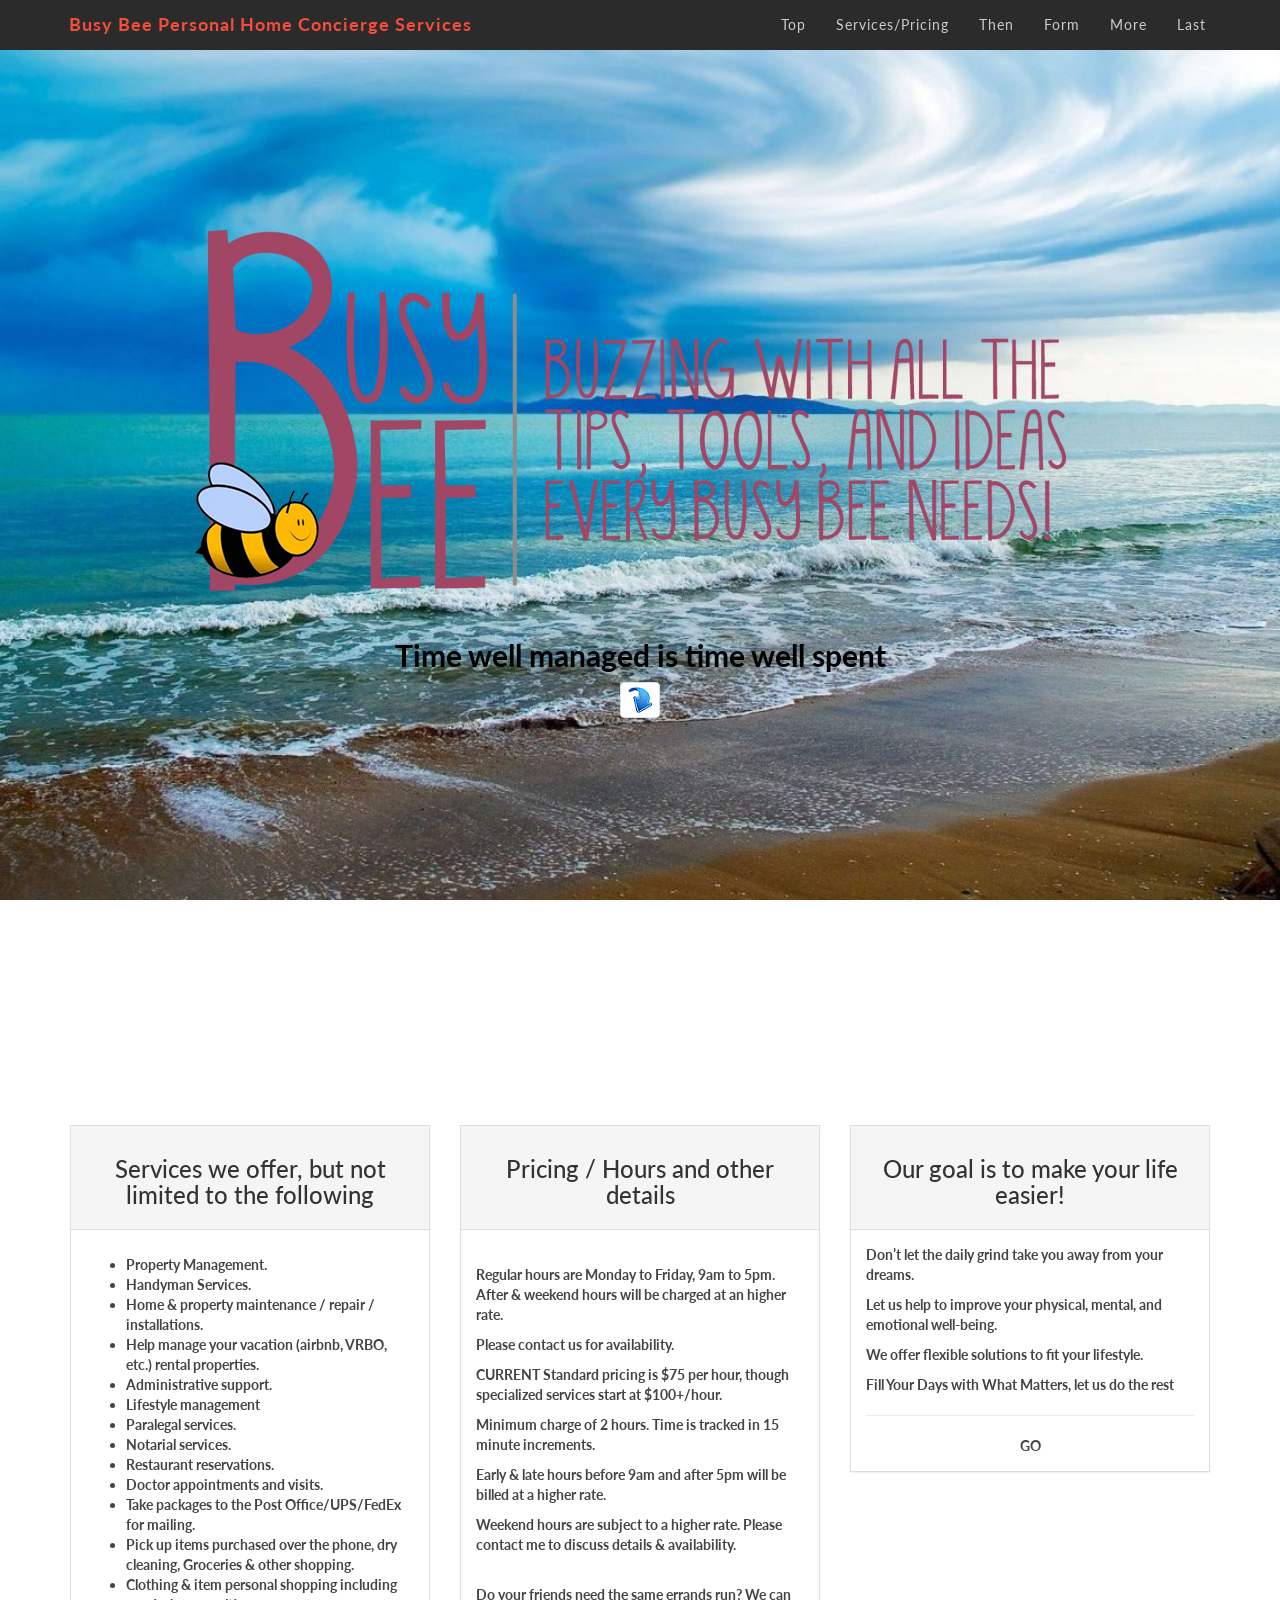
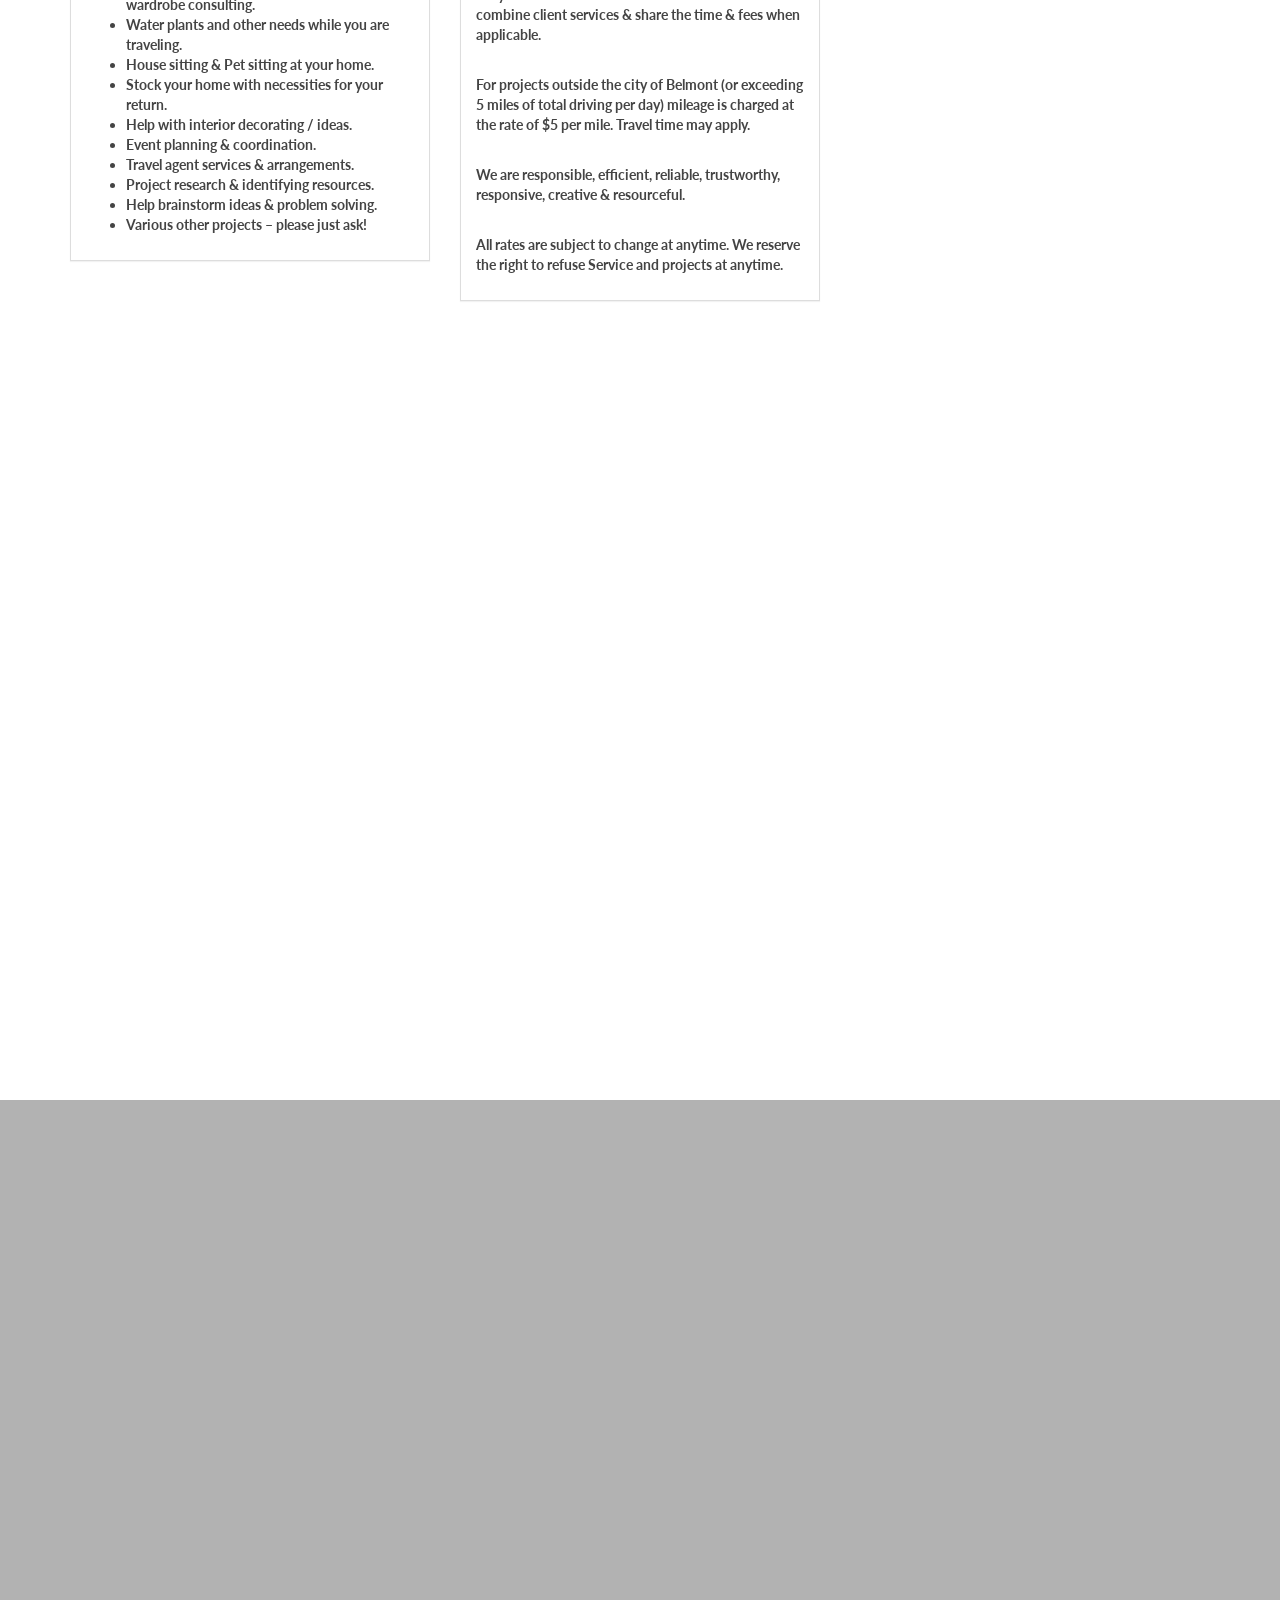
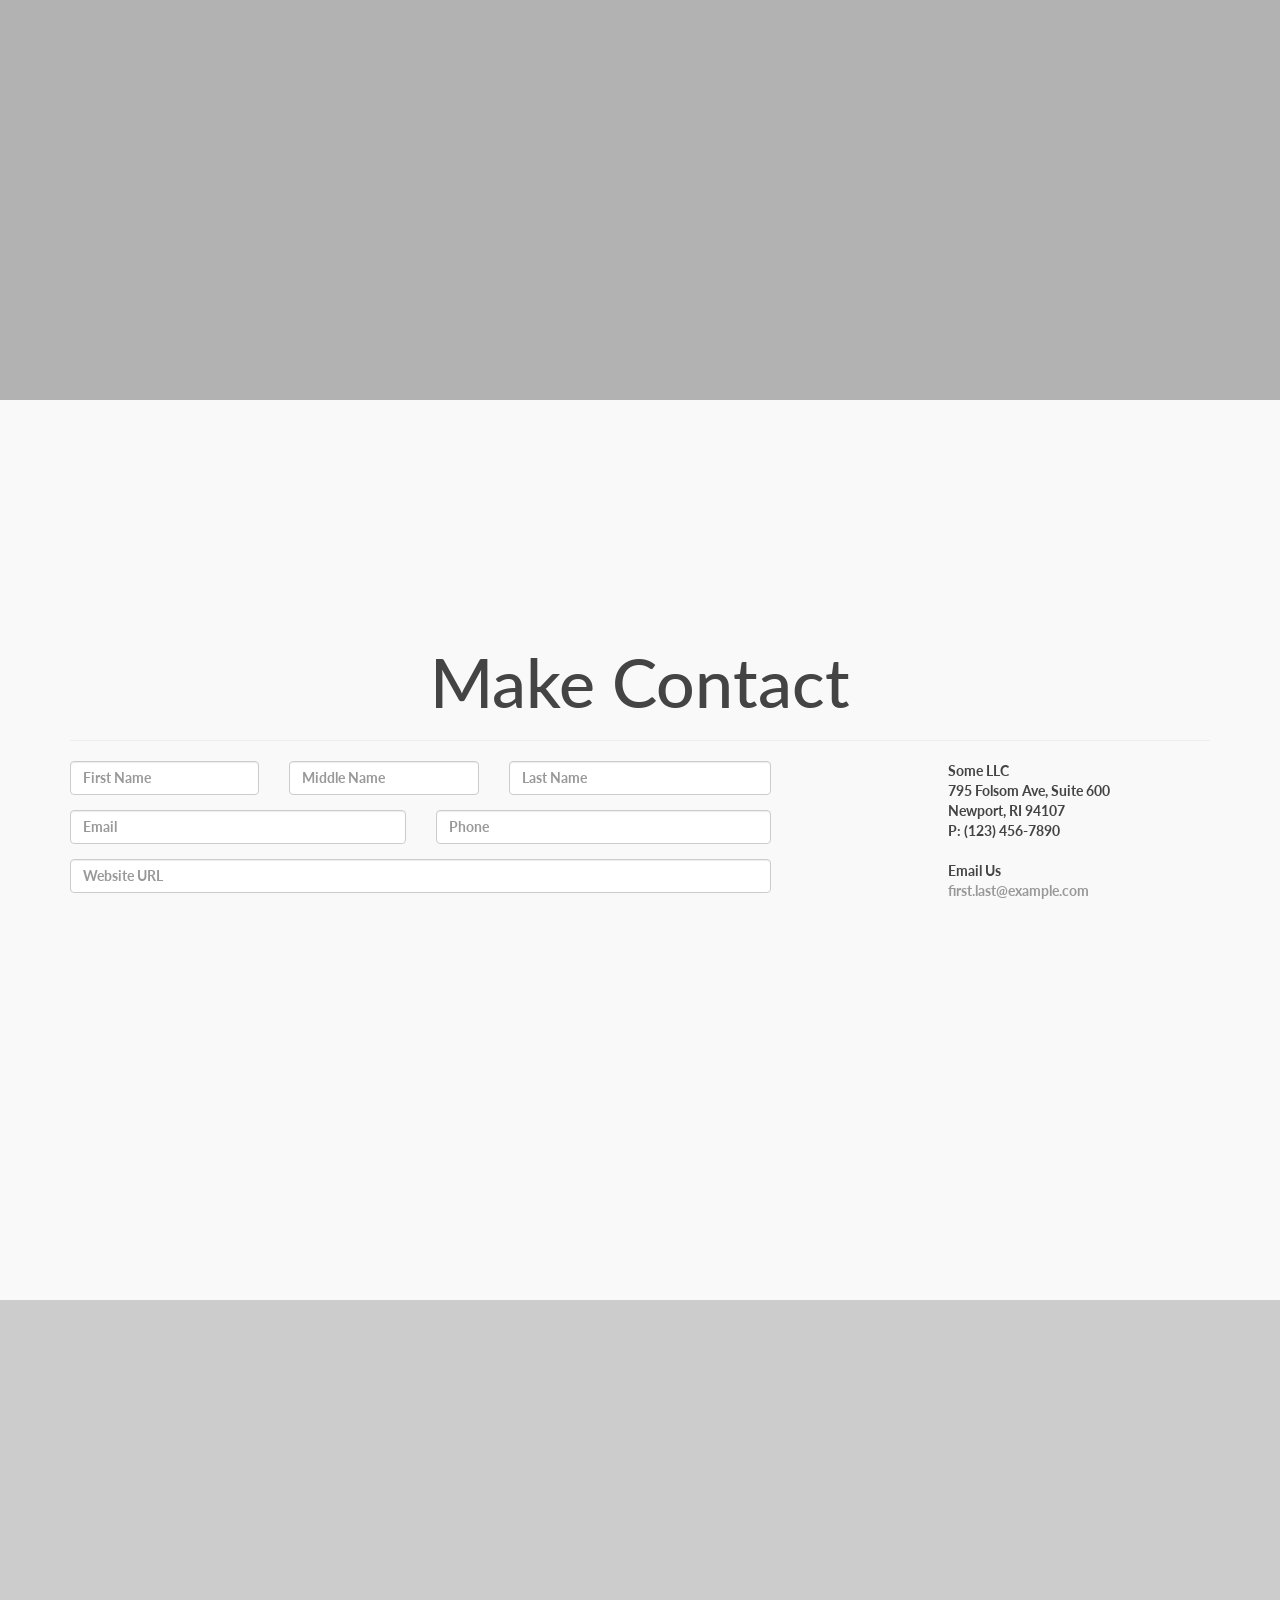
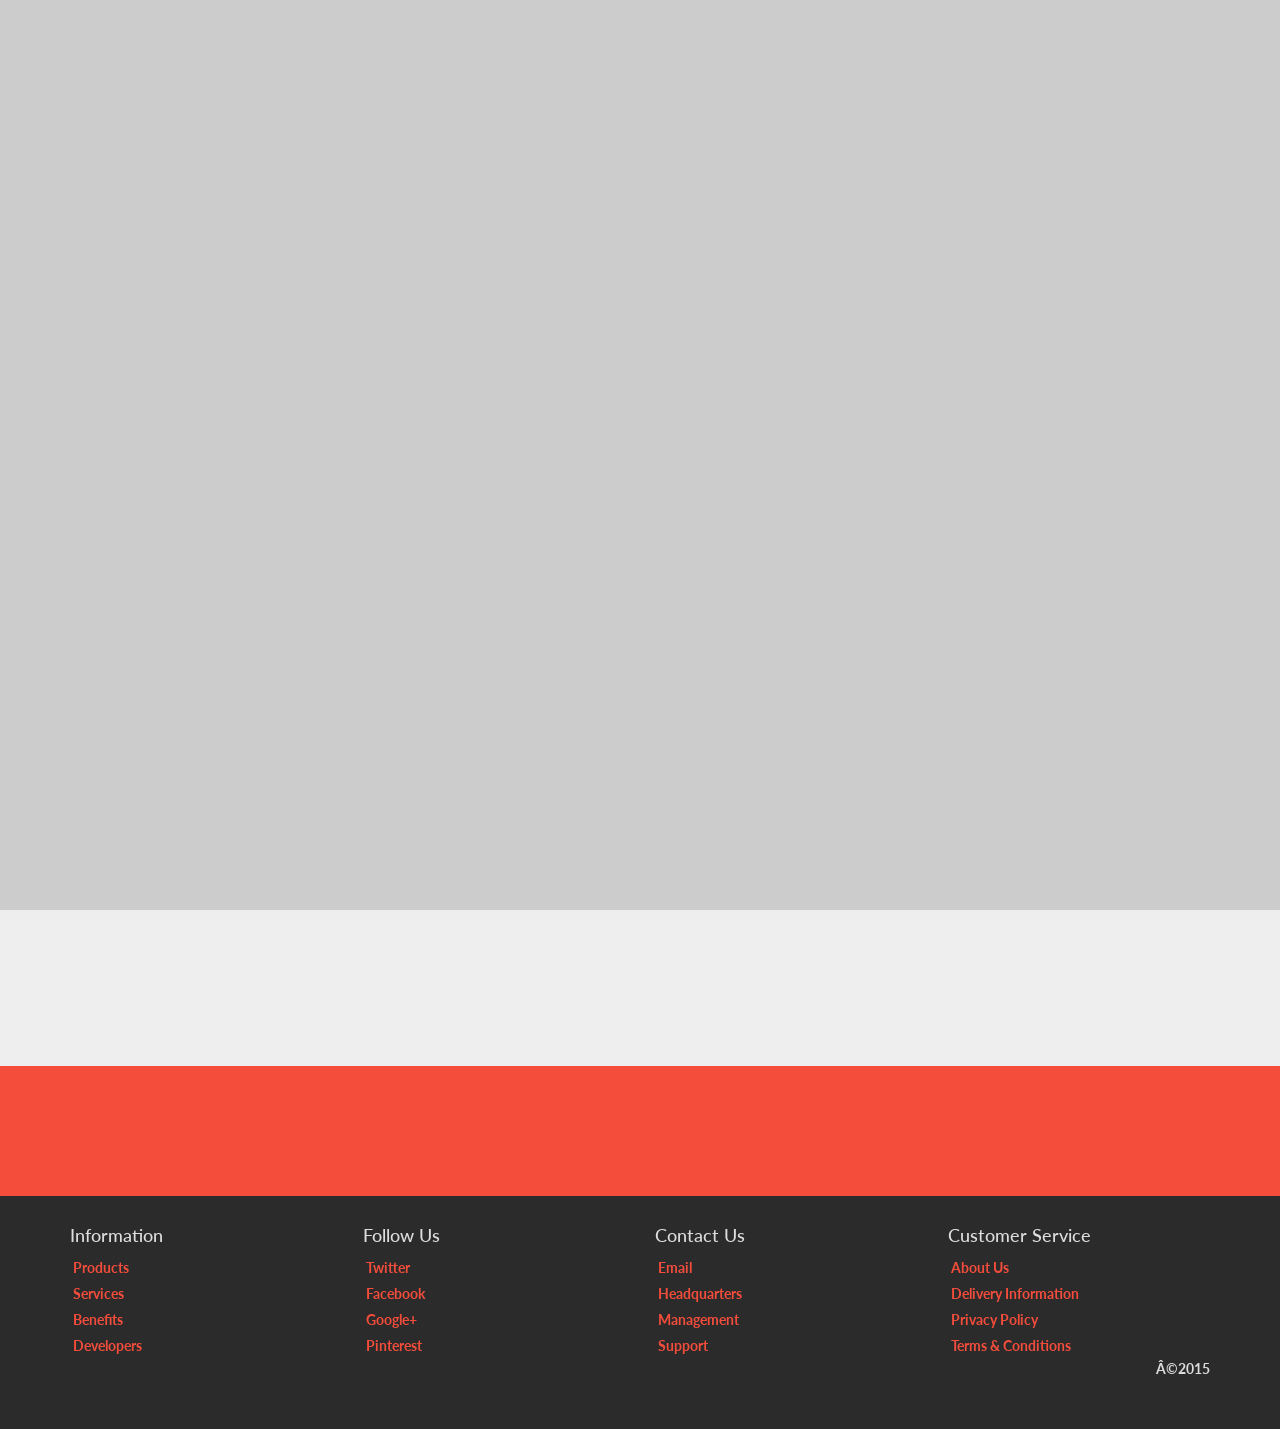
==== commit ba0bb18e: "Update index.html" ====
--- a/index.html
+++ b/index.html
@@ -109,17 +109,15 @@
                             <div class="panel-heading">
                             <h3>Pricing / Hours and other details</h3></div>
                             <div class="panel-body">
-                                <p>Regular hours are Monday to Friday, 9am to 5pm. After & weekend hours will be charged at an higher rate. Please contact us for availability.</p>
-								<p></p><br>
-
-                                <p>CURRENT Standard pricing is $75 per hour, though specialized services start at $100+/hour. Minimum charge of 2 hours. Time is tracked in 15 minute increments. Early & late hours before 9am and after 5pm will be billed at a higher rate. Weekend hours are subject to a higher rate. Please contact me to discuss details & availability.</p><br>
-
+                                <br><p>Regular hours are Monday to Friday, 9am to 5pm. After & weekend hours will be charged at an higher rate.</p>
+								<p>Please contact us for availability.</p>
+                                <p>CURRENT Standard pricing is $75 per hour, though specialized services start at $100+/hour.</p>
+								<p>Minimum charge of 2 hours. Time is tracked in 15 minute increments.</p>
+								<p>Early & late hours before 9am and after 5pm will be billed at a higher rate.</p>
+								<p>Weekend hours are subject to a higher rate. Please contact me to discuss details & availability.</p><br>
                                 <p>Do your friends need the same errands run? We can combine client services & share the time & fees when applicable.</p><br>
-
                                 <p>For projects outside the city of Belmont (or exceeding 5 miles of total driving per day) mileage is charged at the rate of $5 per mile. Travel time may apply.</p> <br>
-
                                 <p>We are responsible, efficient, reliable, trustworthy, responsive, creative & resourceful.</p><br>
-
                                 <p>All rates are subject to change at anytime. We reserve the right to refuse Service and projects at anytime.</p>
                             
                             </div>
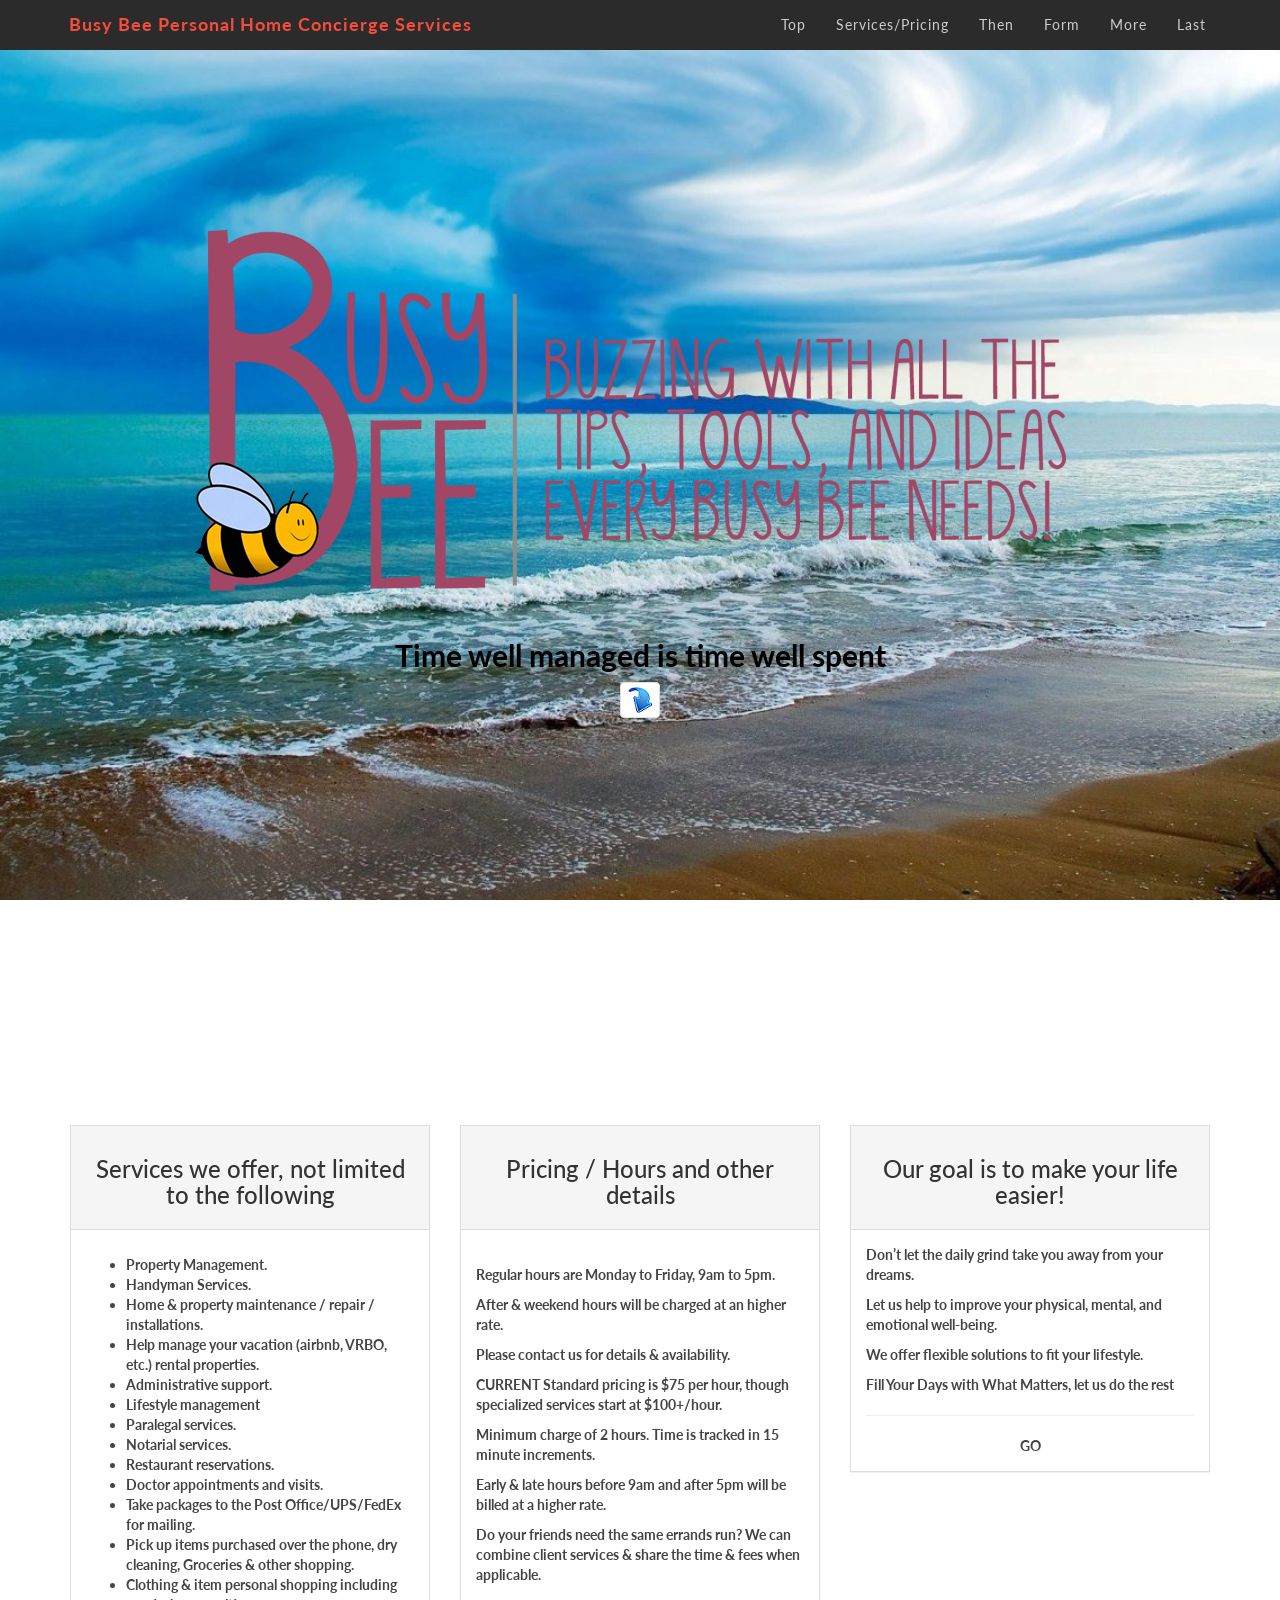
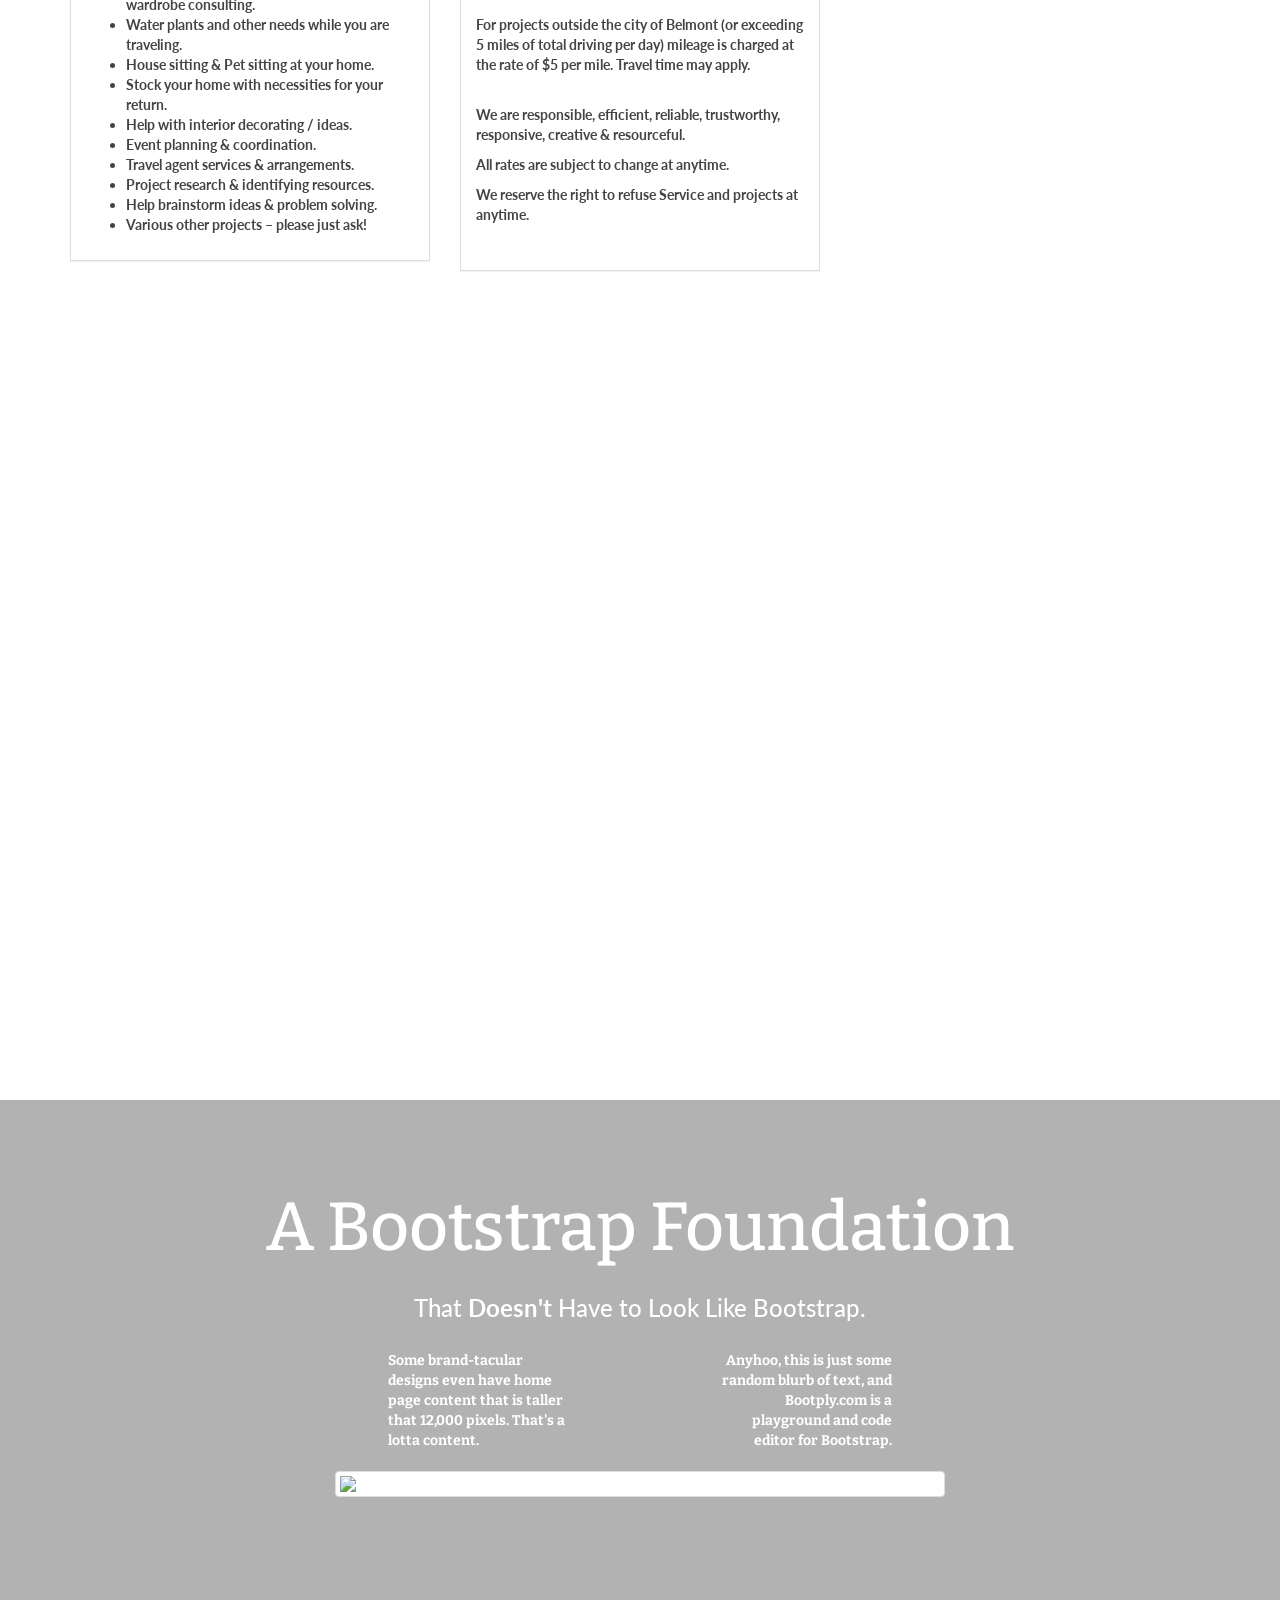
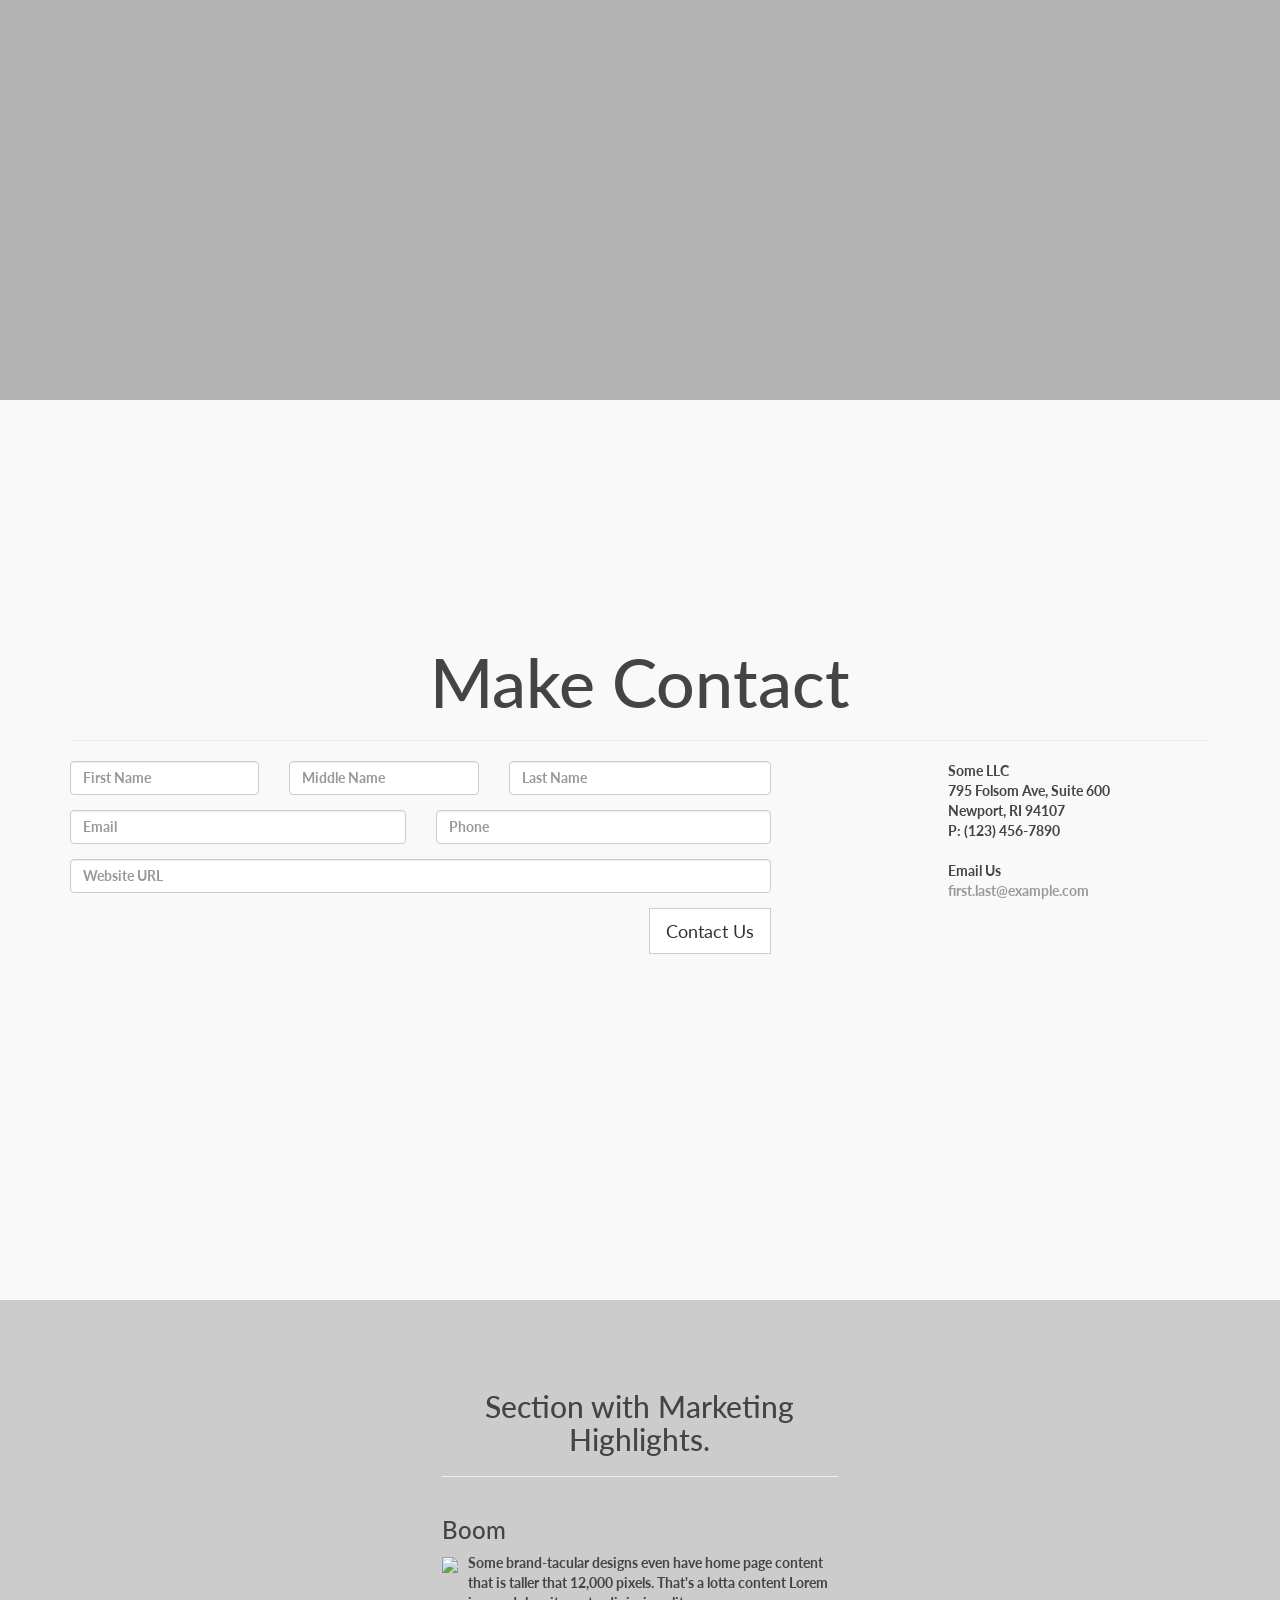
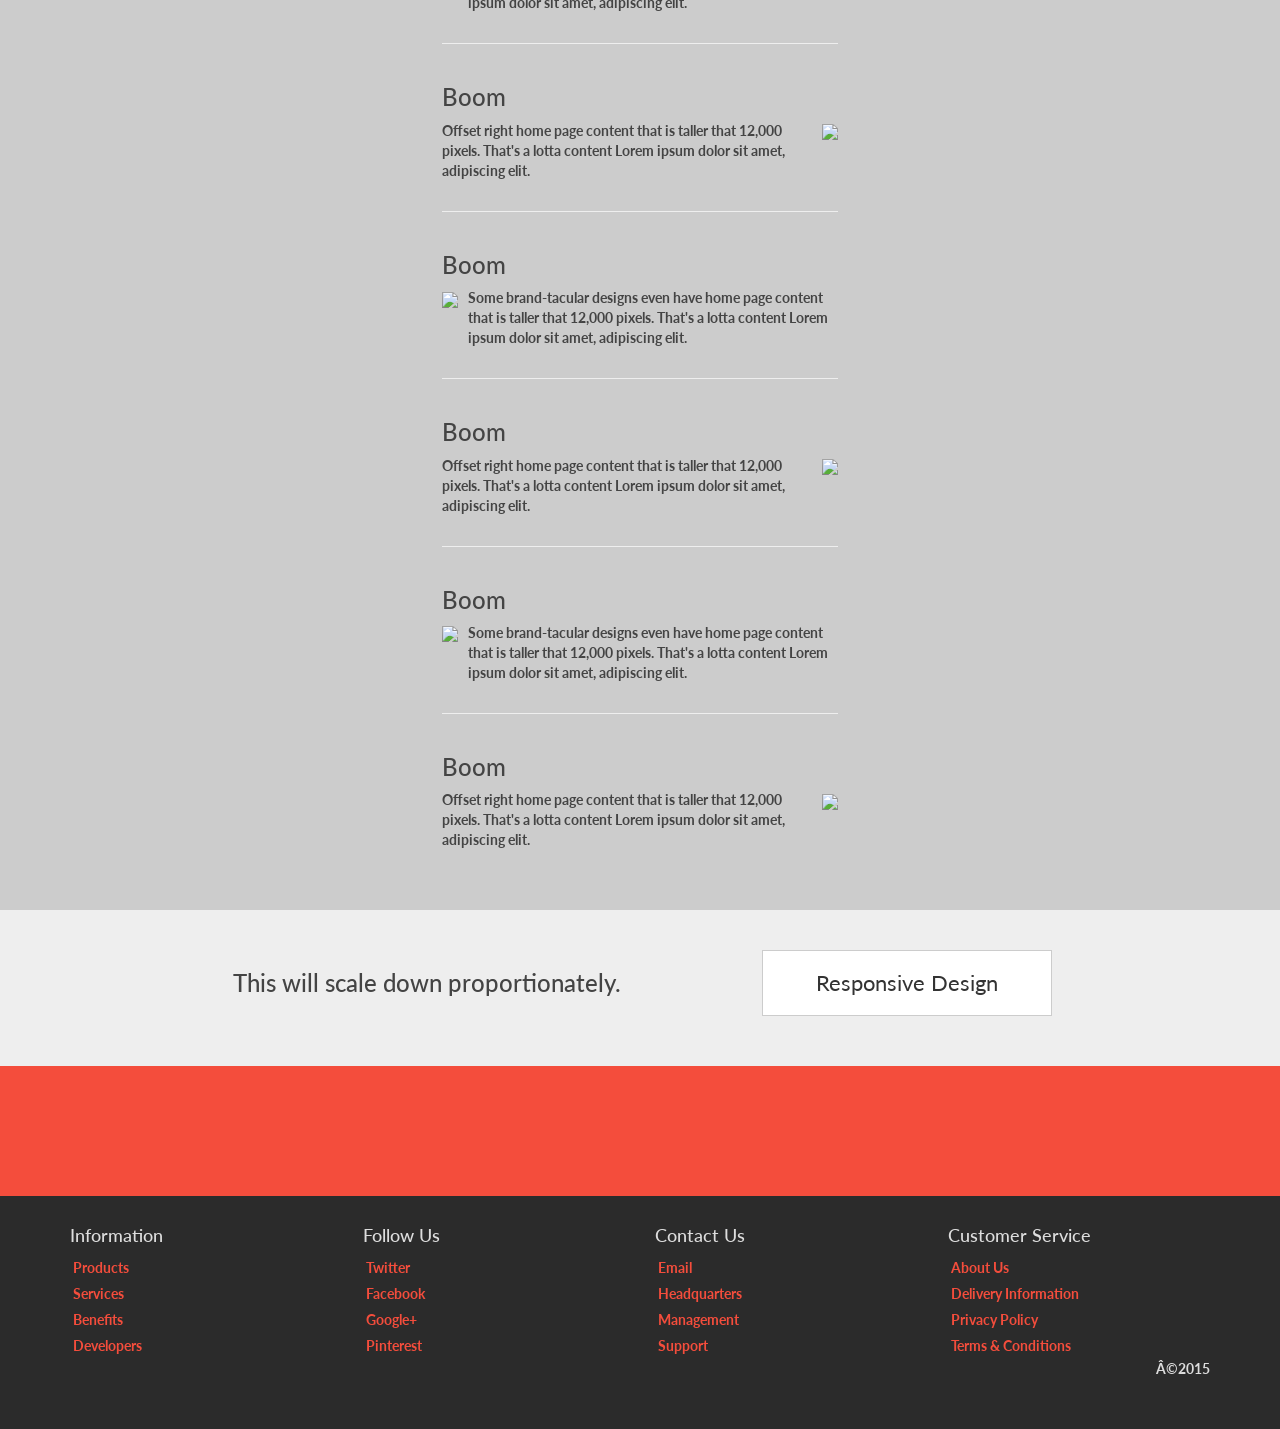
==== commit b2abc608: "Update index.html" ====
--- a/index.html
+++ b/index.html
@@ -70,7 +70,7 @@
                     <div class="col-sm-12 text-center">
                         <div class="panel panel-default slideInLeft animate">
                             <div class="panel-heading">
-                            <h3>Services we offer, but not limited to the following</h3></div>
+                            <h3>Services we offer, not limited to the following</h3></div>
                             <div class="panel-body">
                                 <p></p>
 								<ul>
@@ -109,16 +109,17 @@
                             <div class="panel-heading">
                             <h3>Pricing / Hours and other details</h3></div>
                             <div class="panel-body">
-                                <br><p>Regular hours are Monday to Friday, 9am to 5pm. After & weekend hours will be charged at an higher rate.</p>
-								<p>Please contact us for availability.</p>
+                                <br><p>Regular hours are Monday to Friday, 9am to 5pm.</p>
+								<p>After & weekend hours will be charged at an higher rate.</p>
+								<p>Please contact us for details & availability.</p>
                                 <p>CURRENT Standard pricing is $75 per hour, though specialized services start at $100+/hour.</p>
 								<p>Minimum charge of 2 hours. Time is tracked in 15 minute increments.</p>
 								<p>Early & late hours before 9am and after 5pm will be billed at a higher rate.</p>
-								<p>Weekend hours are subject to a higher rate. Please contact me to discuss details & availability.</p><br>
                                 <p>Do your friends need the same errands run? We can combine client services & share the time & fees when applicable.</p><br>
                                 <p>For projects outside the city of Belmont (or exceeding 5 miles of total driving per day) mileage is charged at the rate of $5 per mile. Travel time may apply.</p> <br>
-                                <p>We are responsible, efficient, reliable, trustworthy, responsive, creative & resourceful.</p><br>
-                                <p>All rates are subject to change at anytime. We reserve the right to refuse Service and projects at anytime.</p>
+                                <p>We are responsible, efficient, reliable, trustworthy, responsive, creative & resourceful.</p>
+                                <p>All rates are subject to change at anytime.</p>
+								<p>We reserve the right to refuse Service and projects at anytime.</p><br>
                             
                             </div>
                         </div>
